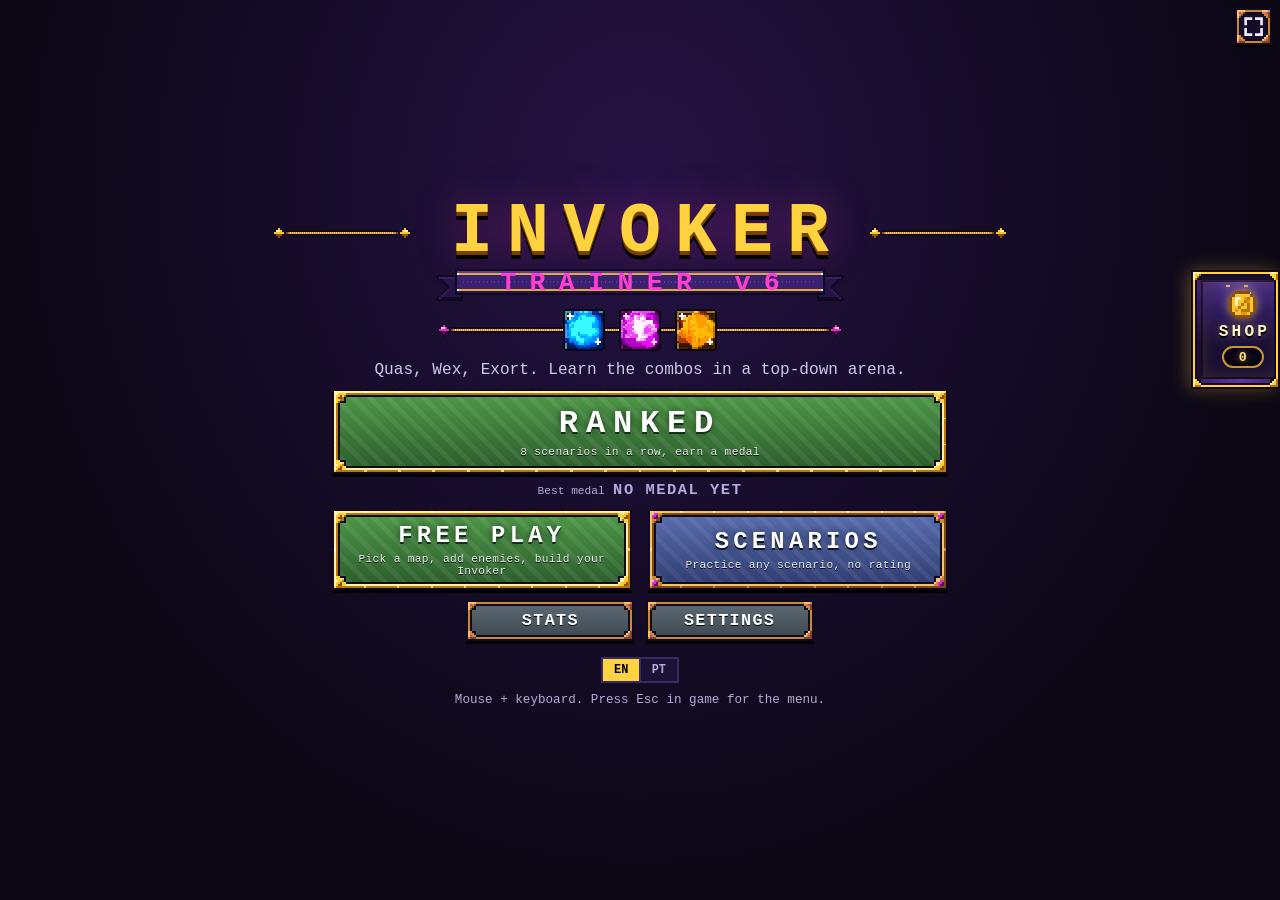
==== index.html @ 11289456 "Finish v6 queue: bkb_bait_duo clearable at common, pit_in_out hard cap recorded, lighting perf numbe" ====
<!doctype html>
<html lang="en">
<head>
<meta charset="utf-8">
<meta name="viewport" content="width=device-width,initial-scale=1">
<title>Invoker Trainer</title>
<link rel="stylesheet" href="css/v2.css?v=cef09bc6">
<link rel="stylesheet" href="css/settings.css?v=7456c0e3">
<link rel="stylesheet" href="css/loadout.css?v=9b05de3d">
<link rel="stylesheet" href="css/hud.css?v=a3aaafb7">
<link rel="stylesheet" href="css/sandbox.css?v=6936d3b3">
<link rel="stylesheet" href="css/menus.css?v=dc09b97b">
<link rel="stylesheet" href="css/splash.css?v=658a85c1">
<link rel="stylesheet" href="css/relics.css?v=49e3c29f">
<link rel="stylesheet" href="css/shop.css?v=9515d57f">
<link rel="stylesheet" href="css/panels.css?v=17ba0ed2">
<link rel="stylesheet" href="css/briefing.css?v=06787cf5">
<link rel="stylesheet" href="css/diffbar.css?v=375d8b75">
<link rel="stylesheet" href="css/anim.css?v=f7f29d74">
</head>
<body>
<div id="stage"><canvas id="lit" width="960" height="540"></canvas><canvas id="game" width="480" height="270"></canvas><canvas id="glow" width="480" height="270"></canvas><canvas id="aim" width="480" height="270"></canvas><div id="hud"></div><div id="toasts"></div></div>
<div id="screens"></div>
<div id="dbg"></div>
<script src="js/data/dota.js?v=f7b666a3"></script>
<script src="js/data/rules.js?v=c469387e"></script>
<script src="js/data/game.js?v=a9fe3c64"></script>
<script src="js/data/daynight.js?v=0b2de4b8"></script>
<script src="js/data/map.js?v=b2c1c5ca"></script>
<script src="js/data/dotaworld.js?v=1ca2556b"></script>
<script src="js/data/maps.js?v=56133d21"></script>
<script src="js/data/i18n.js?v=15c093c6"></script>
<script src="js/data/i18n/s1.js?v=817a7962"></script>
<script src="js/data/i18n/s2.js?v=cdd08884"></script>
<script src="js/data/i18n/s3.js?v=5ea6ddfb"></script>
<script src="js/data/i18n/s4.js?v=d5a7080a"></script>
<script src="js/data/i18n/s5.js?v=c6ad34ab"></script>
<script src="js/data/i18n/s6.js?v=d5b14e21"></script>
<script src="js/data/i18n/h1.js?v=829bef1c"></script>
<script src="js/data/i18n/h2.js?v=4d147d72"></script>
<script src="js/data/i18n/h3.js?v=a2a85d7b"></script>
<script src="js/data/i18n/h4.js?v=7db8c745"></script>
<script src="js/data/i18n/s7.js?v=b62890f7"></script>
<script src="js/data/i18n/m1.js?v=16fb8b7f"></script>
<script src="js/data/i18n/m2.js?v=dd9b6ceb"></script>
<script src="js/data/i18n/m3.js?v=1a312bbf"></script>
<script src="js/data/i18n/n1.js?v=ebc6c090"></script>
<script src="js/data/i18n/n2.js?v=3a453f21"></script>
<script src="js/data/i18n/n3.js?v=8e02680d"></script>
<script src="js/data/i18n/n4.js?v=67765f63"></script>
<script src="js/data/i18n/n5.js?v=cdb0c219"></script>
<script src="js/data/i18n/n6.js?v=1d4e7456"></script>
<script src="js/data/i18n/n7.js?v=8aa01cd7"></script>
<script src="js/data/i18n/f1.js?v=5bfbbd60"></script>
<script src="js/data/i18n/scn.js?v=a9e9f5c8"></script>
<script src="js/data/i18n/maps.js?v=6e5098e3"></script>
<script src="js/data/i18n/end.js?v=87b1c53a"></script>
<script src="js/data/i18n/shop.js?v=2b527b1c"></script>
<script src="js/data/i18n/e1.js?v=ac725eb7"></script>
<script src="js/data/i18n/v6.js?v=bc8c06f5"></script>
<script src="js/data/i18n/fp.js?v=7038eac9"></script>
<script src="js/data/i18n/relics.js?v=75f60389"></script>
<script src="js/data/i18n/agh.js?v=0033da81"></script>
<script src="js/data/combos.js?v=c65bbe17"></script>
<script src="js/data/scenarios.js?v=84327043"></script>
<script src="js/data/difficulty.js?v=7269d874"></script>
<script src="js/data/ranks.js?v=fc872163"></script>
<script src="js/data/relics.js?v=0863295e"></script>
<script src="js/data/shop.js?v=ef3e51bf"></script>
<script src="js/sim/util.js?v=27752373"></script>
<script src="js/sim/values.js?v=2dcc32b2"></script>
<script src="js/sim/world.js?v=adb75ae2"></script>
<script src="js/sim/status.js?v=9ae74489"></script>
<script src="js/sim/abilities.js?v=4803532e"></script>
<script src="js/sim/combat.js?v=31137aeb"></script>
<script src="js/sim/nav.js?v=67afd886"></script>
<script src="js/sim/vision.js?v=d725c73d"></script>
<script src="js/sim/loadout.js?v=ad84e2f7"></script>
<script src="js/sim/hero.js?v=109ba29b"></script>
<script src="js/sim/invoke.js?v=ac48913e"></script>
<script src="js/sim/orders.js?v=16c3375c"></script>
<script src="js/sim/units.js?v=c5c8df80"></script>
<script src="js/sim/belief.js?v=d6ff8764"></script>
<script src="js/sim/towers.js?v=5e8f3e63"></script>
<script src="js/sim/spells.js?v=06a3e712"></script>
<script src="js/sim/items.js?v=05f210ff"></script>
<script src="js/sim/combo.js?v=facaab87"></script>
<script src="js/sim/ranked.js?v=3247b87d"></script>
<script src="js/sim/agh.js?v=323c68ea"></script>
<script src="js/sim/enemycard.js?v=79ec590f"></script>
<script src="js/sim/stats.js?v=4bd63b90"></script>
<script src="js/art/art.js?v=f6b8b8ab"></script>
<script src="js/art/icons.js?v=3e7858be"></script>
<script src="js/art/invoker.js?v=5742ba82"></script>
<script src="js/art/invoker_skins.js?v=158d1da8"></script>
<script src="js/art/dummies.js?v=75bde249"></script>
<script src="js/art/skins_v6.js?v=addc4d84"></script>
<script src="js/art/ianzinho.js?v=72ff2055"></script>
<script src="js/art/vitinian.js?v=3a53d2b6"></script>
<script src="js/art/medals.js?v=6ed0b173"></script>
<script src="js/art/hood.js?v=6e660ebc"></script>
<script src="js/render/pixel.js?v=693a016d"></script>
<script src="js/render/camera.js?v=11e1976c"></script>
<script src="js/render/terrain.js?v=27f43b5c"></script>
<script src="js/render/normals.js?v=66fd36e6"></script>
<script src="js/render/fog.js?v=3319fe8b"></script>
<script src="js/render/light.js?v=362bab4c"></script>
<script src="js/render/particles.js?v=051d789b"></script>
<script src="js/render/sand.js?v=8009fc2a"></script>
<script src="js/render/shadows.js?v=ef53a90a"></script>
<script src="js/render/units.js?v=2dc8f4d0"></script>
<script src="js/render/towers.js?v=97bb5563"></script>
<script src="js/render/lights.js?v=2bd450e4"></script>
<script src="js/render/fx.js?v=a980cb71"></script>
<script src="js/render/belief.js?v=a93557b7"></script>
<script src="js/render/gl.js?v=5ec3b5d3"></script>
<script src="js/render/render.js?v=6742148b"></script>
<script src="js/audio.js?v=5dad4956"></script>
<script src="js/sfxvoices.js?v=88fc83a5"></script>
<script src="js/sfx.js?v=87018e18"></script>
<script src="js/music.js?v=c60352ef"></script>
<script src="js/art/ornaments.js?v=f84ea200"></script>
<script src="js/ui/menus.js?v=ea8660d6"></script>
<script src="js/ui/uisound.js?v=9e1faca7"></script>
<script src="js/ui/itemdrag.js?v=dedd9af9"></script>
<script src="js/ui/orbpips.js?v=9da73954"></script>
<script src="js/ui/settings.js?v=d4feb6ca"></script>
<script src="js/ui/loadout.js?v=a71619eb"></script>
<script src="js/ui/hudsteps.js?v=aa7fa088"></script>
<script src="js/ui/panels.js?v=8ce57ac8"></script>
<script src="js/ui/diffbar.js?v=4b540db0"></script>
<script src="js/ui/roster.js?v=29d08efc"></script>
<script src="js/ui/hud.js?v=128be3c4"></script>
<script src="js/ui/briefing.js?v=80ebc110"></script>
<script src="js/ui/combobar.js?v=eb900435"></script>
<script src="js/data/flair.js?v=f4999ba6"></script>
<script src="js/ui/dummychat.js?v=9f72e553"></script>
<script src="js/ui/endsplash.js?v=e0399383"></script>
<script src="js/ui/share.js?v=65a31fd3"></script>
<script src="js/ui/endscreen.js?v=c4c1c7d3"></script>
<script src="js/ui/statsscreen.js?v=72a847a3"></script>
<script src="js/ui/relics.js?v=00d51c92"></script>
<script src="js/ui/shop.js?v=32ddff72"></script>
<script src="js/ui/modes.js?v=016e1d7d"></script>
<script src="js/ui/anim.js?v=27479d60"></script>
<script src="js/sim/pick.js?v=3d4a1103"></script>
<script src="js/ui/cursor.js?v=93cbd679"></script>
<script src="js/input.js?v=0b72ac7d"></script>
<script src="js/pacer.js?v=aa98ccbe"></script>
<script src="js/main.js?v=557c0317"></script>
</body>
</html>
---- css/v2.css ----
:root{
  --bg:#0b0714;--ink:#efe9ff;--dim:#b4aadb;--q:#3ae0ff;--w:#c46bff;--e:#ff8a2a;--gold:#ffd23f;--mag:#ff3fd0;
  --panel:#150d27;--panel2:#1d1236;--line:#3a2a63;--good:#4ade80;--bad:#ff5a6a;--g:14px;
}
html,body{margin:0;height:100%;background:#07070c;overflow:hidden;color:var(--ink);font-family:"Courier New",Consolas,monospace;font-weight:bold}
*{box-sizing:border-box}
button{font:inherit;color:inherit;cursor:pointer}
canvas{image-rendering:pixelated}

/* ---------------- stage (game canvas + HUD) ---------------- */
#stage{position:absolute;left:50%;top:50%;transform:translate(-50%,-50%);--u:4px;display:none}
#stage.on{display:block}
#stage>canvas{position:absolute;left:0;top:0;width:100%;height:100%;image-rendering:pixelated}
#game{cursor:crosshair}
#glow{pointer-events:none;mix-blend-mode:screen;filter:blur(calc(var(--u)*1.2)) brightness(1.8) saturate(1.2);opacity:.85}
body.nobloom #glow{display:none}
/* WebGL compositor active: #lit shows the lit scene + bloom, #game is a transparent unlit-HUD overlay, CSS bloom off */
#lit{display:none;pointer-events:none}
body.gl #lit{display:block}
body.gl #glow{display:none}
#aim{pointer-events:none}
#stage>#mm{left:calc(var(--u)*2);top:calc(var(--u)*191);width:calc(var(--u)*137);height:calc(var(--u)*77);pointer-events:none}
#dbg{position:absolute;left:6px;top:6px;color:#9fe;font:11px monospace;white-space:pre;pointer-events:none;text-shadow:0 1px #000;z-index:5}

#hud{position:absolute;inset:0;pointer-events:none;font-size:calc(var(--u)*3.3333);line-height:1.15;user-select:none;-webkit-font-smoothing:none}
.hudp{pointer-events:auto}
.hbar{position:absolute;left:17.5%;bottom:.8em;display:flex;gap:.9em;padding:.8em;background:linear-gradient(#1d1236,#120a24);border:.3em solid var(--line);box-shadow:0 0 0 .15em #000,0 .4em 0 .15em #000;}
.hpor{position:relative;width:12.4em;height:12.4em;border:.3em solid var(--gold);background:#000;flex:none}
.hpor canvas{width:100%;height:100%;display:block}
.plv{position:absolute;left:-.2em;bottom:-.2em;background:#000;border:.2em solid var(--gold);color:var(--gold);padding:0 .5em;font-size:max(.9em,11px)}
.hmid{display:flex;flex-direction:column;justify-content:space-between;width:54em}
.bars{display:flex;flex-direction:column;gap:.5em}
.bar{position:relative;height:3.4em;background:#000;border:.2em solid #000;outline:.15em solid var(--line)}
.bar i{position:absolute;left:0;top:0;bottom:0;display:block;width:100%}
.bar.hp i{background:linear-gradient(#4ade80,#1c8c4a)}
.bar.mp i{background:linear-gradient(#4a8cff,#1c3bb5)}
.bar span{position:absolute;inset:0;display:flex;align-items:center;justify-content:center;font-size:max(1em,11px);text-shadow:0 .1em 0 #000,.1em 0 #000,-.1em 0 #000}
.abrow{display:flex;align-items:center;gap:.6em;margin-top:.7em}
.horbs{display:flex;gap:.3em;margin-right:.4em}
.os{width:3.6em;height:3.6em;border:.15em solid #000;outline:.12em solid var(--line);background:#0a0616;display:flex;align-items:center;justify-content:center}
.os canvas{width:100%;height:100%}
.os.quas{outline-color:var(--q)}.os.wex{outline-color:var(--w)}.os.exort{outline-color:var(--e)}
.sep{width:.3em;height:5em;background:var(--line);margin:0 .3em}
.hbtn{position:relative;width:6.4em;height:6.4em;flex:none;background:#0b0618;border:.25em solid var(--line);cursor:pointer;overflow:hidden}
.hbtn.q{border-color:var(--q)}.hbtn.w{border-color:var(--w)}.hbtn.e{border-color:var(--e)}.hbtn.r{border-color:var(--gold)}
.hbtn.slot{border-color:var(--mag)}
.hbtn .ic,.hbtn .ic canvas{position:absolute;inset:0;width:100%;height:100%;display:block}
.hbtn.dim .ic{opacity:.35}
.hbtn.empty{opacity:.55}
.hbtn .cd{position:absolute;inset:0;background:conic-gradient(rgba(0,0,0,.72) var(--p,0deg),transparent 0)}
.hbtn .cdn{position:absolute;inset:0;display:flex;align-items:center;justify-content:center;font-size:max(1.5em,12px);color:#fff;text-shadow:0 .1em 0 #000,.1em 0 #000,-.1em 0 #000}
.hbtn .mn{position:absolute;inset:0;pointer-events:none}
.hbtn.lowmana .mn{background:rgba(40,70,220,.55)}
.hbtn .hk{position:absolute;left:0;top:0;background:#000c;color:var(--gold);padding:0 .3em;font-size:max(.85em,11px);line-height:1.2;z-index:2}
.hbtn .lv{position:absolute;right:0;bottom:0;background:#000c;color:var(--gold);padding:0 .3em;font-size:max(.85em,11px);z-index:2}
.hbtn .ch{position:absolute;right:0;top:0;background:var(--gold);color:#000;padding:0 .3em;font-size:max(.8em,11px);z-index:2}
.hbtn.armed{border-color:#fff;box-shadow:0 0 0 .2em var(--gold),0 0 1.2em var(--gold)}
.hbtn:hover{filter:brightness(1.25)}
.hitems{display:grid;grid-template-columns:repeat(3,6.4em);grid-auto-rows:6.4em;gap:.5em;align-content:center}
.hbuffs{position:absolute;left:17.5%;bottom:17.5em;display:flex;gap:.5em;pointer-events:none}
.buff{position:relative;width:4.6em;height:4.6em;border:.2em solid var(--good);background:#0b0618;pointer-events:auto}
.buff.bad{border-color:var(--bad)}
.buff canvas{width:100%;height:100%;display:block}
.buff .ab{position:absolute;inset:0;display:flex;align-items:center;justify-content:center;font-size:max(.9em,11px)}
.buff .bt{position:absolute;right:0;bottom:0;background:#000c;padding:0 .2em;font-size:max(.8em,11px)}
.aimhint{position:absolute;left:17.5%;bottom:22em;width:62%;text-align:center;color:var(--gold);font-size:max(1em,11px);text-shadow:0 .1em 0 #000;display:none;pointer-events:none}

/* toasts */
#toasts{position:absolute;left:17.5%;width:62%;bottom:25em;display:flex;flex-direction:column;align-items:center;gap:.5em;pointer-events:none;font-size:calc(var(--u)*3.3333)}
.toast{padding:.4em 1.4em;background:#150d27ee;border:.2em solid var(--line);color:var(--ink);font-size:max(1.25em,11px);text-shadow:0 .1em 0 #000;animation:tin .12s ease-out}
.toast.bad{border-color:var(--bad);color:#ffb0b8}.toast.good{border-color:var(--gold);color:var(--gold)}.toast.warn{border-color:var(--e);color:#ffd0a0}
.toast.out{opacity:0;transition:opacity .4s}
@keyframes tin{from{transform:translateY(.6em);opacity:0}}

/* combo bar */
.combobar{position:absolute;left:17.5%;top:.8em;width:62%;display:flex;justify-content:space-between;gap:1em;padding:.7em 1em;background:#150d27e6;border:.25em solid var(--line);box-shadow:0 0 0 .15em #000}
.combobar.done{border-color:var(--good)}.combobar.failed{border-color:var(--bad)}
.combobar .cl{display:flex;flex-wrap:wrap;align-items:center;gap:.6em 1em;min-width:0}
.cname{color:var(--gold);font-size:max(1.35em,12px)}
.ctr{color:var(--mag);font-size:max(.95em,11px);text-transform:uppercase}
.cretry{color:var(--dim);font-size:max(.9em,11px)}
.csteps{display:flex;flex-wrap:wrap;gap:.5em;flex-basis:100%}
.cstep{display:flex;align-items:center;gap:.5em;padding:.2em .7em .2em .3em;background:#0b0618;border:.2em solid var(--line);font-size:max(.95em,11px);color:var(--dim)}
.cstep canvas{width:3em;height:3em}
.cstep .ab{display:inline-block;width:3em;text-align:center;font-size:.8em}
.cstep.now{border-color:var(--gold);color:var(--ink);box-shadow:0 0 .8em #ffd23f66}
.cstep.done{border-color:var(--good);color:var(--good)}
.cstep.fail{border-color:var(--bad);color:var(--bad)}
.cstep .rec{color:var(--mag)}
.cstep .vis{font-style:normal;padding:0 .4em;font-size:.8em;background:#000}
.cstep .vis.hidden{color:#9cf}.cstep .vis.visible{color:#fc9}
.ctip{flex-basis:100%;color:var(--dim);font-size:max(.95em,11px);font-weight:normal}
.cempty{color:var(--dim);font-size:max(1em,11px)}
.combobar .cr{display:flex;flex-direction:column;align-items:flex-end;gap:.2em;flex:none;font-size:max(1em,11px)}
.combobar .cr .sc{color:var(--gold);font-size:1.6em}
.scr1{display:flex;gap:.6em;align-items:baseline;color:var(--dim)}
.stk{color:var(--mag)}
.tm{font-size:1.5em}


.chead{display:flex;justify-content:space-between;gap:2em;margin-bottom:.8em;color:var(--gold);font-size:max(1.1em,11px)}
.chead span{color:var(--dim);font-size:.8em}
.crow{display:flex;align-items:center;gap:.8em;padding:.3em 0;font-size:max(1em,11px)}
.crow canvas{width:3.4em;height:3.4em}
.cor{display:flex;gap:.2em;width:11em}
.cn{flex:1}.ck{color:var(--mag)}
.lrow{display:flex;justify-content:space-between;gap:1em;font-size:max(1em,11px);padding:.15em 0}
.lrow.sp{justify-content:flex-start}.lrow.sp b{margin-left:auto}
.lrow canvas{width:2.6em;height:2.6em}
.lrow b{color:var(--gold)}

/* ---------------- DOM screens ---------------- */
#screens{position:fixed;inset:0;z-index:20;pointer-events:none;font-size:var(--g)}
#screens.on{pointer-events:auto}
.screen{position:absolute;inset:0;display:flex;align-items:flex-start;justify-content:center;overflow:auto;padding:2em 1.5em;background:radial-gradient(ellipse at 50% 20%,#241344 0%,#0b0714 70%)}
.screen.overlay{background:rgba(5,3,12,.8);align-items:center}
.screen.overlay.endscr,.screen.overlay.settings{align-items:flex-start}
.scr{width:100%}
.tip{position:fixed;z-index:50;display:none;pointer-events:none;max-width:24em;white-space:pre-line;padding:.4em .8em;background:#000;border:2px solid var(--gold);color:var(--ink);font-size:var(--g);font-weight:normal}
.btn{padding:.55em 1.2em;background:var(--panel2);border:2px solid var(--line);box-shadow:0 3px 0 #000;color:var(--ink);font-size:1em;text-transform:uppercase}
.btn:hover{border-color:var(--mag);color:#fff}
.btn:active{transform:translateY(2px);box-shadow:0 1px 0 #000}
.btn.gold{border-color:var(--gold);color:var(--gold);background:#2a1c10}
.btn.gold:hover{background:#3a2810;color:#fff}
.btn.dim{color:var(--dim)}
.btn.big{font-size:1.4em;padding:.6em 2em}
.btn.sm{padding:.3em .8em;font-size:.85em}
.btn.dis,.btn:disabled{opacity:.4;cursor:not-allowed}
.btn.danger{border-color:var(--bad);color:var(--bad)}
.panel{background:var(--panel);border:3px solid var(--line);box-shadow:0 0 0 2px #000,0 8px 0 #000a;padding:1.2em 1.6em;margin:0 auto;max-width:34em}
.panel.wide{max-width:70em}
.panel.narrow{max-width:22em}
.ph{margin:0 0 .8em;color:var(--gold);font-size:1.5em;letter-spacing:.1em}
h3{margin:0 0 .5em;color:var(--mag);font-size:.9em;text-transform:uppercase;letter-spacing:.1em}
.fine{color:var(--dim);font-size:.85em;font-weight:normal;margin:.4em 0}
.fine.ok,.ok{color:var(--good)}.warn,.fine.warn{color:var(--e)}
.msg{min-height:1.3em;margin:.6em 0;color:var(--dim)}.msg.err{color:var(--bad)}
.row{display:flex;align-items:center;gap:.6em;margin:.5em 0}.row.wrap{flex-wrap:wrap}.row.end{justify-content:flex-end;margin-top:1em}
.lbl{color:var(--dim);font-size:.85em}
.seg{display:inline-flex;border:2px solid var(--line)}
.seg-b{padding:.35em .9em;background:var(--panel2);border:0;border-right:2px solid var(--line);color:var(--dim);font-size:.85em}
.seg-b:last-child{border-right:0}
.seg-b.on{background:var(--gold);color:#000}
.seg-b:hover:not(.on){color:#fff}
.tog{display:flex;align-items:center;gap:.6em;margin:.35em 0;cursor:pointer;font-size:.9em}
.tog input{position:absolute;opacity:0;pointer-events:none}
.tog .box{width:1.1em;height:1.1em;border:2px solid var(--line);background:#0b0618;flex:none}
.tog input:checked+.box{background:var(--gold);border-color:var(--gold);box-shadow:inset 0 0 0 2px #0b0618}
.tog input:focus-visible+.box{outline:2px solid var(--mag)}
.ico{width:1.6em;height:1.6em;image-rendering:pixelated;vertical-align:middle}
.ico.mini{width:1.3em;height:1.3em}
.por{width:3em;height:3em;image-rendering:pixelated;display:block}
.chip{display:inline-block;padding:.15em .6em;border:2px solid var(--line);margin-right:.4em;font-size:.8em;color:var(--dim)}
.chip.gold{border-color:var(--gold);color:var(--gold)}.chip.ok{border-color:var(--good);color:var(--good)}

/* title */
.title{display:flex;flex-direction:column;align-items:center;justify-content:center;gap:1.2em;min-height:100%;text-align:center}
.screen:has(.title){align-items:center}
.logo-a{font-size:5em;letter-spacing:.2em;color:var(--gold);text-shadow:0 .06em 0 #7a3f00,0 .12em 0 #000,0 0 .6em #ff3fd066;padding-left:.2em}
.logo-b{font-size:1.5em;letter-spacing:.5em;color:var(--mag);margin-top:-.2em}
.orbs-deco{display:flex;gap:1em}.orbs-deco .ico{width:3em;height:3em}
.tag{color:var(--dim);font-weight:normal}
.menu{display:flex;flex-direction:column;gap:.7em;min-width:15em}
.foot{color:var(--dim);font-size:.8em;font-weight:normal}
.lang-row{margin-top:.4em}

/* loadout */
.lo-head{display:flex;justify-content:space-between;align-items:center;max-width:84em;margin:0 auto 1em}
.lo-head h1{margin:0 .6em 0 0;font-size:1.8em;color:var(--gold);letter-spacing:.15em}
.lo-grid{display:grid;grid-template-columns:repeat(3,minmax(0,1fr));gap:1em;max-width:84em;margin:0 auto}
.col{display:flex;flex-direction:column;gap:1em;min-width:0}
.sec{background:var(--panel);border:3px solid var(--line);box-shadow:0 0 0 2px #000;padding:.9em 1.1em}
.lvl{display:flex;align-items:center;gap:.8em}.lv{color:var(--dim)}.big{font-size:1.8em;color:var(--gold);min-width:1.5em}
.slider{flex:1;accent-color:var(--gold);height:1.2em;cursor:pointer}
.pts{margin-top:.6em}
.orbrow{display:flex;align-items:center;gap:.5em;margin:.45em 0}
.orbrow .on{width:3.8em}.orbrow.quas .on{color:var(--q)}.orbrow.wex .on{color:var(--w)}.orbrow.exort .on{color:var(--e)}
.ov{width:2.4em;text-align:right;color:var(--gold)}
.pips{display:flex;gap:2px;flex:1;min-width:0}
.pip{flex:1;min-width:0;height:.9em;background:#0b0618;border:2px solid var(--line)}
.pip.lock{opacity:.4}
.pip.quas.on{background:var(--q);border-color:var(--q)}.pip.wex.on{background:var(--w);border-color:var(--w)}.pip.exort.on{background:var(--e);border-color:var(--e)}
.pip.sc{margin-left:.4em;border-color:var(--gold);flex:.8}
.pm{width:1.9em;height:1.9em;background:var(--panel2);border:2px solid var(--line);padding:0;font-size:1em;color:var(--ink)}
.pm:hover:not(:disabled){border-color:var(--gold)}.pm.dis,.pm:disabled{opacity:.35;cursor:not-allowed}
.auto{margin-top:.8em}
.sub{color:var(--dim);font-size:.8em;margin-bottom:.4em}
.tier{display:grid;grid-template-columns:1fr 2.2em 1fr;gap:.4em;align-items:stretch;margin:.35em 0}
.tlv{display:flex;align-items:center;justify-content:center;color:var(--gold);border:2px solid var(--gold);font-size:.85em;background:#000}
.tal{padding:.35em .5em;background:var(--panel2);border:2px solid var(--line);font-size:.75em;font-weight:normal;text-align:left;line-height:1.25}
.tal:hover{border-color:var(--mag)}.tal.on{border-color:var(--gold);background:#3a2810;color:#fff}
.tal.lock{opacity:.4;cursor:not-allowed}
.scorb{align-items:center}
.scorb.need .orbsel{border-color:var(--bad)}
.orbsel{width:2.4em;height:2.4em;padding:0;background:var(--panel2);border:2px solid var(--line)}
.orbsel .ico{width:100%;height:100%}.orbsel.on{border-color:var(--gold);background:#3a2810}
.islots{display:grid;grid-template-columns:repeat(6,1fr);gap:.4em;margin-bottom:.8em}
.islot{aspect-ratio:1;padding:0;background:#0b0618;border:2px solid var(--line)}
.islot.full{border-color:var(--gold)}.islot .ico{width:100%;height:100%}
.ipool{display:grid;grid-template-columns:repeat(2,1fr);gap:.4em}
.iopt{display:flex;align-items:center;gap:.5em;padding:.3em .5em;background:var(--panel2);border:2px solid var(--line);text-align:left;font-size:.8em}
.iopt:hover{border-color:var(--mag)}.iopt.on{border-color:var(--gold);background:#3a2810}.iopt.dis{opacity:.4;cursor:not-allowed}
.chipb{padding:.35em .9em;background:var(--panel2);border:2px solid var(--line);font-size:.85em}
.chipb.on{border-color:var(--gold);background:#3a2810;color:var(--gold)}
.chipb .lvb{display:inline-block;min-width:1.5em;margin-right:.45em;padding:0 .3em;border:1px solid var(--line);color:var(--gold);font-size:.85em;text-align:center}
.skins{gap:.6em}
.skin{display:flex;flex-direction:column;align-items:center;gap:.3em;padding:.4em;background:var(--panel2);border:2px solid var(--line);font-size:.8em}
.skin .por{width:4.2em;height:4.2em}.skin.on{border-color:var(--gold);color:var(--gold)}
.num{width:2em;height:2em;background:var(--panel2);border:2px solid var(--line);padding:0}.num.on{background:var(--gold);color:#000;border-color:var(--gold)}
.num:disabled{opacity:.35;cursor:not-allowed}.cnt.off{opacity:.6}
.stats{display:grid;grid-template-columns:1fr 1fr;gap:.2em 1.4em;margin-bottom:.8em}
.srow{display:flex;justify-content:space-between;gap:.5em;font-size:.82em;border-bottom:1px dotted var(--line);padding:.1em 0}.srow b{color:var(--gold)}
.sprow{display:flex;align-items:center;gap:.5em;padding:.2em 0;font-size:.78em;border-top:1px dotted var(--line)}
.sprow.off{opacity:.5}.sprow .sn{width:8em;flex:none}.sprow .sv{flex:1;font-weight:normal;color:var(--dim)}.sprow .sv em{font-style:normal;color:var(--ink);display:block}
.gobox .go{flex:1}.gobox{margin-top:.2em}
.note{min-height:1.4em;color:var(--e);font-size:.85em}

/* end / stats */
.kcards{display:flex;flex-wrap:wrap;gap:.6em;margin-bottom:1em}
.kcard{display:flex;flex-direction:column;min-width:7em;padding:.5em .9em;background:#0b0618;border:2px solid var(--line)}
.kcard span{color:var(--dim);font-size:.75em}.kcard b{color:var(--gold);font-size:1.3em}
.kcard.big{border-color:var(--gold)}.kcard.big b{font-size:2em}
.blk{margin-bottom:1.2em}
.tbl{width:100%;border-collapse:collapse;font-size:.85em}
.tbl th{text-align:right;color:var(--dim);font-weight:normal;padding:.25em .6em;border-bottom:2px solid var(--line)}
.tbl td{text-align:right;padding:.25em .6em;border-bottom:1px dotted var(--line)}
.tbl td.nm,.tbl th:first-child{text-align:left}.tbl td.acc{color:var(--gold)}
.bestgrid{display:grid;grid-template-columns:repeat(2,1fr);gap:.2em 2em}
@media (max-width:1000px){.lo-grid{grid-template-columns:1fr}}
.cfb{flex-basis:100%;min-height:0;font-size:max(.9em,11px);padding:0}
.cfb:empty{display:none}
.cfb.bad{color:var(--bad)}
.cfb.warn{color:var(--gold)}

/* ================= v6 WP9 ornaments =================
   Pixel-art frames / ribbons / gem caps come from js/art/ornaments.js as data URLs in --orn-*; every rule degrades to the plain border when they are missing.
   --fs = one art pixel in CSS px (integer: 2 at 1280 wide, 3 at 1920); #hud overrides it from the stage scale. Frames sit on the existing border box, so layout does not change. */
:root{--fs:2px;--orn-tex:linear-gradient(#0000,#0000)}
@supports (width:round(down,5px,1px)){:root{--fs:round(down,calc(var(--g)/7),1px)}}
/* big riveted bronze frame: corner gems, studs, violet hairline */
.panel{border-image:var(--orn-frame) 12/calc(12*var(--fs)) round;image-rendering:pixelated;background-image:var(--orn-tex);background-size:calc(4*var(--fs)) calc(4*var(--fs))}
/* nested boxes: thinner bracket frame */
.sec,.combobar{border-image:var(--orn-thin) 8/calc(8*var(--fs)) round;image-rendering:pixelated;background-image:var(--orn-tex);background-size:calc(4*var(--fs)) calc(4*var(--fs))}
/* buttons: small bronze bracket; hover turns it gold */
.btn{border-image:var(--orn-mini) 5/calc(5*var(--fs)) round;image-rendering:pixelated}
.btn.gold,.btn:hover{border-image-source:var(--orn-mini-gold)}
.btn.danger{border-image-source:var(--orn-mini-red)}
.btn.dis,.btn:disabled{border-image-source:var(--orn-mini)}
/* ribbon behind titles: the title keeps its box (plus side padding); the swallow-tailed banner is drawn behind and outside it at an exact 16-row height */
.ph,.logo-b,.lo-head h1,.sp-head,.set-title{position:relative;isolation:isolate;padding-left:1.4em;padding-right:1.4em;text-align:center}
.ph{width:fit-content;max-width:100%;margin-left:auto;margin-right:auto}
.ph::before,.logo-b::before,.lo-head h1::before,.sp-head::before,.set-title::before{content:"";position:absolute;z-index:-1;pointer-events:none;left:calc(-14*var(--fs));right:calc(-14*var(--fs));top:50%;height:calc(16*var(--fs));margin-top:calc(-7*var(--fs));
  border:0 solid transparent;border-width:0 calc(14*var(--fs));border-image:var(--orn-rib-plum) 0 14 0 14 fill/0 calc(14*var(--fs)) round stretch;image-rendering:pixelated}
/* main menu: gem rail behind the orb icons, diamond rules either side of the logo */
.orbs-deco{position:relative;isolation:isolate}
.orbs-deco::before,.logo-a::before,.logo-a::after{content:"";position:absolute;z-index:-1;pointer-events:none;height:calc(7*var(--fs));margin-top:calc(-3.5*var(--fs));top:50%;
  border:0 solid transparent;border-width:0 calc(9*var(--fs));border-image:var(--orn-rule) 0 9 0 9 fill/0 calc(9*var(--fs)) round stretch;image-rendering:pixelated}
.orbs-deco::before{left:-9em;right:-9em}
.logo-a{position:relative;isolation:isolate}
.logo-a::before,.logo-a::after{width:calc(52*var(--fs));border-image-source:var(--orn-rule-gold)}
.logo-a::before{right:100%;margin-right:.35em}.logo-a::after{left:100%;margin-left:.35em}
---- css/settings.css ----
/* settings styles (Dota-style). Owner: H1. Loaded after v2.css; everything scoped under .settings. */
.settings{--s-bg:#1b2026;--s-side:#13181d;--s-top:#12161b;--s-row:#2b333b;--s-line:#3b4650;--s-head:#8fc8ff;--s-txt:#d9e1e8;--s-dim:#8794a1;--s-acc:#4a9ee6;--s-key:#0d1116;
  color:var(--s-txt);font-weight:normal;text-align:left}
/* v6: one screen, no page scroll. The screen is the viewport; the panel fills it (max 78em) and only the content column scrolls if a section is taller */
.screen.settings{overflow:hidden;padding:.8em 1.2em;align-items:stretch}
.settings .set-panel{display:flex;flex-direction:column;width:100%;max-width:78em;height:100%;min-height:0;margin:0 auto;background:var(--s-bg);border:1px solid #000;box-shadow:0 0 0 2px #05070a,0 12px 32px #000c}
.settings button,.settings input,.settings label{font-weight:inherit}

/* top bar + footer */
.settings .set-top{display:flex;justify-content:space-between;align-items:center;gap:1em;padding:.7em 1em;background:var(--s-top);border-bottom:1px solid #000}
.settings .set-title{margin:0;font-size:1.2em;letter-spacing:.25em;color:#fff;font-weight:bold;text-transform:uppercase}
.settings .set-foot{display:flex;justify-content:flex-end;align-items:center;gap:.6em;padding:.7em 1em;background:var(--s-top);border-top:1px solid #000}
.settings .set-foot .msg{flex:1;margin:0;font-size:.85em}

/* buttons */
.settings .btn{min-width:8em;padding:.5em 1.1em;background:linear-gradient(#3d4853,#2a323b);border:1px solid #000;box-shadow:inset 0 1px 0 #5a6772;color:#e6edf3;letter-spacing:.06em;font-weight:bold}
.settings .btn:hover{border-color:var(--s-acc);color:#fff}
.settings .btn.gold{background:linear-gradient(#4f9be0,#2a6aa8);color:#fff}
.settings .btn.gold:hover{background:linear-gradient(#66acec,#327cbd)}
.settings .btn.sm{min-width:0;padding:.35em .9em;font-size:.8em}
.settings .btn:disabled{opacity:.4;cursor:not-allowed}

/* layout: left nav + content */
.settings .set-wrap{display:grid;grid-template-columns:13em minmax(0,1fr);flex:1;min-height:0}
.settings .set-nav{background:var(--s-side);border-right:1px solid #000;padding:.4em 0;overflow-y:auto}
.settings .set-ni{display:block;width:100%;padding:.55em 1.1em;background:none;border:0;border-left:3px solid transparent;color:var(--s-txt);text-align:left;text-transform:uppercase;letter-spacing:.08em;font-size:.85em;font-weight:bold}
.settings .set-ni:hover{background:#1c232a;color:#fff}
.settings .set-ni.sub{padding-left:2.1em;font-size:.8em;font-weight:normal;color:var(--s-dim)}
.settings .set-ni.on{background:#26313b;border-left-color:var(--s-acc);color:#fff}
.settings .set-nh.grp{color:var(--s-head)}
.settings .set-main{padding:.7em 1.1em .9em;min-width:0;min-height:0;overflow-y:auto}
.settings .set-sec{margin:0 0 .7em;padding-bottom:.4em;border-bottom:1px solid var(--s-line);color:var(--s-head);font-size:1.05em;letter-spacing:.2em;text-transform:uppercase;font-weight:bold}
.settings h3.sh{margin:1.1em 0 .45em;color:var(--s-head);font-size:.78em;letter-spacing:.14em;text-transform:uppercase;font-weight:bold}
.settings .fine{color:var(--s-dim);font-size:.8em;margin:.2em 0 .6em}

/* rows: "label | control" */
.settings .set-list{display:flex;flex-direction:column;gap:3px}
.settings .set-grid2{display:grid;grid-template-columns:1fr 1fr;gap:3px}
.settings .set-r{display:flex;justify-content:space-between;align-items:center;gap:.8em;min-height:2.4em;padding:.3em .7em;background:var(--s-row);font-size:.85em;color:var(--s-txt)}
.settings .set-rn{flex:1;min-width:0}
.settings .set-fk{padding:.2em .6em;background:var(--s-key);border:1px solid #55626e;color:#fff;font-size:.9em;letter-spacing:.05em;text-transform:uppercase}
.settings label.set-r.sc{justify-content:flex-start;cursor:pointer;position:relative}
.settings label.set-r.sc:hover .bx{border-color:var(--s-acc)}
.settings .set-sl{display:grid;grid-template-columns:minmax(9em,1fr) 2fr 4em;align-items:center;gap:.7em;min-height:2.4em;padding:.3em .7em;background:var(--s-row);font-size:.85em}
.settings .set-sl input{width:100%;margin:0;accent-color:var(--s-acc);cursor:pointer}
.settings .set-sl output{text-align:right;color:#fff;font-variant-numeric:tabular-nums}

/* checkboxes and radios: square / round boxes */
.settings .sc input,.settings .rd input{position:absolute;opacity:0;width:1px;height:1px;margin:0;pointer-events:none}
.settings .bx{position:relative;display:inline-block;width:1.15em;height:1.15em;flex:none;border:2px solid #5d6974;background:var(--s-key)}
.settings .rd .bx{border-radius:50%}
.settings .sc input:checked+.bx,.settings .rd input:checked+.bx{background:#2f7fc4;border-color:#8fc8ff}
.settings .sc input:checked+.bx::after{content:"";position:absolute;left:.26em;top:.02em;width:.3em;height:.62em;border:solid #fff;border-width:0 .2em .2em 0;transform:rotate(45deg)}
.settings .rd input:checked+.bx::after{content:"";position:absolute;left:.25em;top:.25em;width:.45em;height:.45em;border-radius:50%;background:#fff}
.settings .sc input:focus-visible+.bx,.settings .rd input:focus-visible+.bx{outline:2px solid #ffd166;outline-offset:1px}
.settings .set-rg{display:flex;gap:.3em;flex-wrap:wrap;justify-content:flex-end}
.settings .rd{display:flex;align-items:center;gap:.45em;padding:.25em .6em;background:var(--s-key);border:1px solid #55626e;cursor:pointer;position:relative;font-size:.9em}
.settings .rd:hover{border-color:var(--s-acc)}
.settings .rd:has(input:checked){border-color:var(--s-acc);color:#fff}

/* key boxes (Units / Camera / Interface rows) */
.settings .kb{min-width:7.5em;padding:.3em .7em;background:var(--s-key);border:1px solid #5b6772;box-shadow:inset 0 -2px 0 #000;color:#fff;text-transform:uppercase;letter-spacing:.06em;font-size:.95em}
.settings .kb:hover{border-color:var(--s-acc)}
.settings .kb.cap,.settings .kc.cap{border-color:#ffd166;color:#ffd166;background:#2e2a14}
.settings .kb.bad,.settings .kc.bad{border-color:#e5484d;color:#ff9a9a;background:#2a1215}

/* Abilities & Items strip */
.settings .set-strip{display:flex;gap:1.2em;align-items:center;flex-wrap:wrap;padding:.9em 1em;margin-bottom:.4em;background:#141a20;border:1px solid #000;box-shadow:inset 0 0 0 1px #242d36}
.settings .set-por{width:7.5em;flex:none;padding:.3em;background:#0c1014;border:1px solid var(--s-line)}
.settings .set-por .por{width:100%;height:auto;aspect-ratio:1/1;display:block}
.settings .set-caps{display:flex;flex-wrap:wrap;gap:.9em 0;align-items:flex-end}
.settings .set-capg{display:flex;flex-direction:column;gap:.3em;padding-right:1em;margin-right:1em;border-right:1px solid var(--s-line)}
.settings .set-capg:last-child{border-right:0;margin-right:0;padding-right:0}
.settings .set-capg>span{font-size:.7em;color:var(--s-dim);text-transform:uppercase;letter-spacing:.12em}
.settings .set-capr{display:flex;gap:.45em}
.settings .kc{position:relative;width:5.2em;height:5.2em;padding:0;display:flex;flex-direction:column;align-items:center;justify-content:center;gap:.2em;background:linear-gradient(#3b4650,#252d35);border:1px solid #0a0d10;border-bottom:4px solid #0a0d10;border-radius:4px;color:var(--s-txt);font-size:.75em}
.settings .kc:hover{border-color:var(--s-acc);color:#fff}
.settings .kc .kk{position:absolute;left:.25em;top:.2em;padding:0 .3em;background:#000a;color:#ffd166;font-size:1.2em;letter-spacing:.04em;text-transform:uppercase;border-radius:2px}
.settings .kc .ki{display:flex;align-items:center;justify-content:center;height:2.8em}
.settings .kc .ki:empty{display:none}
.settings .kc .ki .ico{width:2.6em;height:2.6em;image-rendering:pixelated}
.settings .kc .kn{max-width:100%;padding:0 .3em;text-align:center;line-height:1.1;white-space:nowrap;overflow:hidden;text-overflow:ellipsis;font-size:1.1em}

@media (max-width:820px){
  .settings .set-wrap{grid-template-columns:1fr}
  .settings .set-nav{display:flex;flex-wrap:wrap;border-right:0;border-bottom:1px solid #000}
  .settings .set-ni{width:auto;border-left:0;border-bottom:3px solid transparent}
  .settings .set-ni.on{border-bottom-color:var(--s-acc)}
  .settings .set-grid2{grid-template-columns:1fr}
  .settings .set-capg{border-right:0;margin-right:0;padding-right:0}
}
.settings .skin-pick{display:flex;gap:.8em;flex-wrap:wrap;padding:.4em 0}
.settings .skin-c{display:flex;flex-direction:column;align-items:center;gap:.4em;padding:.5em;background:var(--s-key);border:2px solid #55626e;color:inherit;cursor:pointer}
.settings .skin-c:hover{border-color:var(--s-acc)}
.settings .skin-c.on{border-color:#ffd166;color:#fff;background:#26313b}
.settings .skin-im canvas{width:96px;height:96px;image-rendering:pixelated;display:block}
.settings .skin-n{font-size:.85em}

/* ---- v6 WP9 ornaments */
.settings .set-panel{position:relative}
.settings .set-panel::after{content:"";position:absolute;inset:-1px;z-index:5;pointer-events:none;border:calc(8*var(--fs)) solid transparent;border-image:var(--orn-thin) 8 round;image-rendering:pixelated}
.settings .set-title{margin-left:calc(14*var(--fs))}
.settings .btn{border-image:var(--orn-mini) 5/calc(5*var(--fs)) round;image-rendering:pixelated}
.settings .btn:hover,.settings .btn.gold{border-image-source:var(--orn-mini-gold)}
.settings .set-strip{border-image:var(--orn-thin) 8/calc(8*var(--fs)) round;image-rendering:pixelated}
.settings .set-ni.on{border-left-color:var(--gold,#f2c444)}
---- css/loadout.css ----
/* loadout styles. Owner: H2. Loaded after v2.css. */
/* shard spell picker */
.shsp{align-items:center;margin-top:.5em}
.spsel{width:2.4em;height:2.4em;padding:0;display:flex;align-items:center;justify-content:center;background:var(--panel2);border:2px solid var(--line)}
.spsel .ico{width:1.5em;height:1.5em}
.spsel:hover{border-color:var(--mag)}
.spsel.on{border-color:var(--gold);background:#3a2810}
.shsp.need .spsel{border-color:var(--bad)}
/* free-play map preview (drawn lazily) */
.mapthumb{width:192px;height:108px;margin:.4em 0;background:#0b0618;border:2px solid var(--line)}
.mapthumb canvas{display:block;width:100%;height:100%;image-rendering:pixelated}
/* scenario chips */
.scns{gap:.4em;margin-bottom:.5em}

/* ---- Aghanim's picker: the in-game hood drawn big (js/art/hood.js); the three orbs are the buttons, the gems light in the orb colour, sand pools under it */
.aghs{display:flex;flex-direction:column;align-items:center;gap:.5em}
.hoodrig{--hs:8px;position:relative;flex:none;width:calc(34*var(--hs));height:calc(46*var(--hs))}
.hoodrig .hh{position:absolute;inset:0;width:100%;height:100%;image-rendering:pixelated;pointer-events:none}
.hoodrig .hh.scepter,.hoodrig .hh.shard{filter:drop-shadow(0 0 .35em var(--hc,#fff)) drop-shadow(0 0 .8em var(--hc,#fff))}
.horb,.hgem{position:absolute;padding:0;background:transparent;cursor:pointer}
.horb{border:2px solid transparent;border-radius:50%;transition:box-shadow .15s,border-color .15s}
.horb:hover,.horb:focus-visible{border-color:rgba(255,255,255,.7);box-shadow:0 0 1em rgba(255,255,255,.35)}
.horb:active{transform:scale(.95)}
.horb .mk{position:absolute;bottom:-.55em;width:.75em;height:.75em;border:1px solid #000;transform:rotate(45deg);display:none;pointer-events:none}
.horb.s .mk.s{display:block;left:calc(50% - .95em);background:var(--gold);box-shadow:0 0 .5em var(--gold)}
.horb.h .mk.h{display:block;left:calc(50% + .2em);background:#5ae6ff;box-shadow:0 0 .5em #5ae6ff}
.hgem{border:0;border-radius:40%;opacity:0}
.hgem:hover,.hgem:focus-visible{opacity:1;box-shadow:inset 0 0 0 2px rgba(255,255,255,.5)}
@media (max-height:680px){.hoodrig{--hs:6px}}
.upgs{display:grid;grid-template-columns:1fr 1fr;gap:.5em;width:100%}
.upg{display:flex;align-items:flex-start;gap:.6em;padding:.5em .6em;background:var(--panel2);border:2px solid var(--line);min-width:0}
.upg .ico.huge{flex:none;width:3.2em;height:3.2em;filter:grayscale(.9) brightness(.65);opacity:.7}
.upg.on .ico.huge{filter:none;opacity:1}
.upg.sc.on{border-color:var(--gold);background:#2a1c0a}
.upg.sh.on{border-color:#5ae6ff;background:#0a2230}
.upg .ub{min-width:0}
.upg .ut{display:flex;align-items:baseline;flex-wrap:wrap;gap:.2em .6em;font-size:.82em}
.upg.sc .ut b{color:var(--gold)}.upg.sh .ut b{color:#5ae6ff}
.upg .uo{font-size:.85em;padding:0 .4em;border:1px solid currentColor;text-transform:uppercase;letter-spacing:.05em}
.upg .uo.quas{color:var(--q)}.upg .uo.wex{color:var(--w)}.upg .uo.exort{color:var(--e)}
.upg .ud{margin:.25em 0 0;font-size:.74em;line-height:1.3;color:var(--ink)}
.upg:not(.on) .ud{color:var(--dim)}
.upg .warn{margin:.2em 0 0;font-size:.74em}
.fx-sand{position:fixed;left:0;top:0;width:100vw;height:100vh;pointer-events:none;z-index:60;image-rendering:pixelated}
/* orbs: 7 steps + the Scepter +1 as an extra bead (diamond) */
.bead{flex:none;width:.8em;height:.8em;margin:0 .45em 0 .35em;border:2px dashed var(--line);transform:rotate(45deg)}
.bead.quas{--bc:var(--q)}.bead.wex{--bc:var(--w)}.bead.exort{--bc:var(--e)}
.orbrow .bead.on{width:.8em;border:2px solid var(--gold);background:var(--bc);box-shadow:0 0 .6em var(--bc),0 0 0 1px #000;animation:beadpop .55s ease-out}
@keyframes beadpop{0%{transform:rotate(45deg) scale(2.2);opacity:0}60%{transform:rotate(45deg) scale(.85);opacity:1}100%{transform:rotate(45deg) scale(1)}}

/* tier badges (ian / easy / common / hard / bambam) */
.tb{display:inline-block;flex:none;padding:0 .45em;margin-right:.4em;border:1px solid var(--c,#aaa);color:var(--c,#aaa);font-size:.72em;font-weight:normal;letter-spacing:.05em;line-height:1.55;text-transform:uppercase;white-space:nowrap;vertical-align:middle}
.tb.ian{--c:#5fc766}.tb.easy{--c:#a6d83e}.tb.common{--c:#e8c34a}.tb.hard{--c:#f08a3a}.tb.bambam{--c:#ff4a4a}
.chipb .tb{margin-left:0}
.chipb.tierb{padding:.25em .5em}.chipb.tierb .tb{margin:0}

/* Free Play enemy card: one row per enemy */
.row.tiers{margin-top:.5em}

/* ---- v6 screens: Free Play (match panel + hero tabs) and Scenarios (ranked START + card grid). Everything fits one screen: no page scroll. */
.screen:has(.scr.fp),.screen:has(.scr.sc){overflow:hidden;padding:.8em 1.2em;align-items:stretch}
.scr.fp,.scr.sc{display:flex;flex-direction:column;align-items:stretch;height:100%;max-width:92em;margin:0 auto;min-height:0}
.scr.fp .lo-head,.scr.sc .lo-head{display:grid;grid-template-columns:1fr auto 1fr;align-items:center;max-width:none;width:100%;margin:0 0 .6em}
.scr.fp .lo-head h1,.scr.sc .lo-head h1{margin:0;font-size:1.5em;text-align:center}
.scr.fp .lo-head>:first-child{justify-self:start}.scr.fp .lo-head>:last-child,.scr.sc .lo-head>:last-child{justify-self:end}
.scr.sc .lo-head>:first-child{justify-self:start}
.fp .sec,.sc .sec{padding:.55em .8em}
.fp .sec h3{margin:0 0 .4em}
.fp-body{flex:1;min-height:0;display:grid;grid-template-columns:minmax(24em,28em) minmax(0,1fr);gap:.8em}
.fp-match{display:flex;flex-direction:column;gap:.45em;min-height:0;overflow-y:auto;padding-right:.2em}
.fp-hero{display:flex;flex-direction:column;min-height:0;min-width:0}
.lo-tabs{display:flex;gap:.3em;margin-bottom:-3px;position:relative;z-index:1}
.tabb{padding:.45em 1.2em;background:var(--panel2);border:3px solid var(--line);border-bottom-color:transparent;color:var(--dim);font-size:.9em;text-transform:uppercase;letter-spacing:.08em}
.tabb:hover{color:#fff}.tabb.on{background:var(--panel);border-color:var(--gold);border-bottom-color:var(--panel);color:var(--gold)}
.lo-panes{flex:1;min-height:0;overflow-y:auto;overflow-x:hidden;background:var(--panel);border:3px solid var(--line);padding:.6em}
.pane{display:none}
.fp[data-tab=hero] .pane.hero{display:grid;grid-template-columns:minmax(0,1fr) minmax(0,1fr);gap:.6em;align-items:start}
.fp[data-tab=items] .pane.items,.fp[data-tab=agh] .pane.agh,.fp[data-tab=stats] .pane.stats{display:block}
.pcol{display:flex;flex-direction:column;gap:.6em;min-width:0}
.lo-panes .sec{border-width:2px;box-shadow:none}
.fp .orbrow{margin:.3em 0}.fp .tier{margin:.25em 0}
.fp-foot{display:flex;align-items:center;justify-content:flex-end;gap:1em;margin-top:.6em;min-height:3em}
.fp-foot .note{flex:1;margin:0}
.fp-foot .gobox{margin:0;display:flex;align-items:center;gap:1em}
.fp-foot .gerr{font-size:.8em}
.fp-foot .btn.go{font-size:1.3em;padding:.45em 2.6em}
/* map + enemies */
.fp .mapline{display:flex;gap:.7em;align-items:flex-start}
.fp .mapside{flex:1;min-width:0}
.fp .mapside .mapsel,.fp .opts select{width:100%}
.fp .mapthumb{flex:none;margin:0}
.fp .mapside .fine{margin:.3em 0 0;font-size:.78em}
.fp .enemy .fine{font-size:.72em;line-height:1.3;margin-top:.3em}
.fp .opts .tog{margin:.2em 1em .2em 0}.fp .opts .fine{margin:.2em 0 0}
.mapsel{background:#0b0618;color:var(--ink);border:2px solid var(--line);padding:.25em .4em;font-size:.85em}
/* scenarios */
.sc-prac{display:flex;align-items:baseline;gap:1em}
.sc-prac h3{margin:0 0 .4em}.sc-prac .fine{margin:0 0 .4em}
.sc-grid{flex:1;min-height:0;overflow-y:auto;display:grid;grid-template-columns:repeat(auto-fill,minmax(13em,1fr));grid-auto-rows:min-content;gap:.4em;align-content:start;padding:.1em .2em .4em 0}
.scard{display:flex;align-items:center;gap:.5em;padding:.35em .5em;background:var(--panel2);border:2px solid var(--line);text-align:left;min-width:0}
.scard:hover{border-color:var(--gold);background:#3a2810}
.scard .lvb{flex:none;min-width:1.7em;padding:.1em .2em;border:1px solid var(--gold);color:var(--gold);font-size:.85em;text-align:center}
.scard .sctx{display:flex;flex-direction:column;gap:.15em;min-width:0}
.scard .scn{font-size:.8em;line-height:1.15;color:var(--ink);overflow:hidden;display:-webkit-box;-webkit-line-clamp:2;-webkit-box-orient:vertical}
.scard .sctags{display:flex;flex-wrap:wrap;gap:.25em}
.scard .sctags i{font-style:normal;font-weight:normal;font-size:.62em;padding:0 .4em;border:1px solid var(--line);color:var(--dim);text-transform:uppercase;letter-spacing:.04em;white-space:nowrap}
/* items: slots in 2 rows of 3 (Dota layout) beside a compact catalogue; drag and drop between them */
.sec>.items{display:flex;gap:.8em;align-items:flex-start}
.islotbox{flex:none}
.fp .islots{display:grid;grid-template-columns:repeat(3,4.4em);gap:.4em;margin:0}
.fp .islot{position:relative;display:flex;align-items:center;justify-content:center;aspect-ratio:1;padding:.2em;background:#0b0618;border:2px solid var(--line)}
.fp .islot.full{cursor:grab}.fp .islot.full:active{cursor:grabbing}
.fp .islot:hover{border-color:var(--mag)}.fp .islot.full:hover{border-color:var(--gold)}
.islot .skey{position:absolute;left:2px;top:1px;padding:0 .3em;font-size:.62em;line-height:1.4;color:var(--gold);background:rgba(0,0,0,.65);pointer-events:none}
.fp .islot.over{border-color:#fff;box-shadow:0 0 .8em rgba(255,255,255,.5)}
.dragsrc{opacity:.4}
.icat{flex:1;min-width:0;padding:.2em;border:2px dashed transparent}
.items.dragging .icat{border-color:var(--bad)}
.fp .ipool{grid-template-columns:repeat(auto-fill,minmax(7.4em,1fr));gap:.3em}
.fp .iopt{padding:.2em .35em;gap:.35em;font-size:.7em;line-height:1.1}
.fp .iopt .ico{flex:none;width:1.9em;height:1.9em}
.fp .iopt:not(.on):not(.dis){cursor:grab}

/* ---- v6 WP9 ornaments (borders reset border-image, re-apply) */
.lo-head h1{margin-left:calc(14*var(--fs));margin-right:calc(14*var(--fs))}
.scard,.tabb,.fp-foot .btn.go{image-rendering:pixelated}
.scard{border-image:var(--orn-mini) 5/calc(5*var(--fs)) round}
.scard:hover{border-image-source:var(--orn-mini-gold)}
.fp-foot .btn.go{border-image:var(--orn-thin-gold) 8/calc(8*var(--fs)) round}
.islot,.iopt{image-rendering:pixelated}

/* orb rows: same pip style as the HUD (shared js/ui/orbpips.js); locked = level gate not reached yet */
.orbrow .pips{display:flex;gap:2px;flex:1;min-width:0}
.orbrow .pips .op{flex:1;max-width:none;min-width:0;height:.9em;border-width:2px}
.orbrow .pips .op.lock{opacity:.4}

/* pointer drag ghost for the items tab (follows the mouse; never receives events) */
.idrag{position:fixed;z-index:60;width:3.4em;height:3.4em;margin:-1.7em 0 0 -1.7em;pointer-events:none;background:#0b0618;border:2px solid var(--gold);box-shadow:0 0 .9em var(--gold);image-rendering:pixelated}
.idrag canvas,.idrag .ico{width:100%;height:100%;display:block}
.items.dragging{cursor:grabbing;user-select:none}
.items.rm .icat,.items.rm .islotbox{outline:0}
.items.rm.dragging .icat{border-color:var(--bad);background:rgba(255,90,106,.08)}
.fp .iopt{user-select:none}

/* ---- scenarios: category tabs, tag chips, search/sort bar, level colour ramp (--lv set per card), cleared mark */
.scr.sc .sc-prac{flex:none}
.scr.sc .sc-prac p{margin-bottom:.4em}
.sc-tabs,.sc-bar,.sc-chips{flex:none;display:flex;flex-wrap:wrap;align-items:center;gap:.3em;margin-bottom:.4em}
.sc-tab{display:inline-flex;align-items:baseline;gap:.4em;padding:.25em .6em;background:var(--panel2);border:2px solid var(--line);color:var(--dim);font-size:.72em;letter-spacing:.06em;white-space:nowrap}
.sc-tab small,.sc-chip small{font-size:.8em;opacity:.7;font-weight:normal}
.sc-tab:hover{border-color:var(--mag);color:var(--ink)}
.sc-tab.on{border-color:var(--gold);color:var(--gold);background:#3a2810;box-shadow:0 0 .5em rgba(242,196,68,.25)}
.sc-tab.empty:not(.on){opacity:.45}
.sc-bar{gap:.5em}
.sc-search{flex:1 1 12em;min-width:8em;max-width:22em;background:#0b0618;color:var(--ink);border:2px solid var(--line);padding:.3em .5em;font:inherit;font-size:.8em}
.sc-search:focus{outline:0;border-color:var(--gold)}
.sc-sort{font-size:.8em}
.sc-mode.on{border-color:var(--gold);color:var(--gold)}
.sc-bar .btn:disabled{opacity:.4;cursor:default}
.sc-count{margin-left:auto;color:var(--gold);font-size:.85em;letter-spacing:.08em;white-space:nowrap}
.sc-chips{gap:.25em}
.sc-chip{display:inline-flex;align-items:baseline;gap:.35em;padding:.1em .5em;background:transparent;border:1px solid var(--line);color:var(--dim);font-size:.66em;text-transform:uppercase;letter-spacing:.04em;white-space:nowrap}
.sc-chip:hover{border-color:var(--mag);color:var(--ink)}
.sc-chip.on{border-color:var(--gold);color:#1a1020;background:var(--gold)}
.sc-none{grid-column:1/-1;padding:1em;text-align:center}
.scard{position:relative}
.scard .lvb{border-color:var(--lv,var(--gold));color:var(--lv,var(--gold));background:rgba(0,0,0,.35);font-weight:bold}
.scard:hover .lvb{background:var(--lv,var(--gold));color:#120a22}
.scard.done{box-shadow:inset 3px 0 0 var(--lv,var(--good))}
.scard .scok{flex:none;margin-left:auto;display:flex;flex-direction:column;align-items:flex-end;line-height:1.05}
.scard .scok em{font-style:normal;color:var(--good,#7bd88f);font-size:.9em;font-weight:bold}
.scard .scok small{font-size:.6em;color:var(--dim)}

/* difficulty bar row (IT.UI.DiffBar, css/diffbar.css) */
.fp .diffrow{align-items:center;gap:.6em}
.fp .diffrow .dbar{flex:1;min-width:0;max-width:22em;font-size:.9em}
---- css/hud.css ----
/* hud styles. Owner: H3. Loaded after v2.css. */

/* bottom bar starts right of the minimap (bottom-left, x 3..138 of 480) */
.hbar{left:30%}
.hpor.foe{border-color:var(--bad)}
.hpor .hgen{position:absolute;inset:0;display:flex;align-items:center;justify-content:center;font-size:max(4em,20px);color:var(--dim)}
.bar.hp.foe i{background:linear-gradient(#ff5a6a,#8c1c28)}
.uname{color:var(--gold);font-size:max(1.2em,11px);text-transform:uppercase;margin-bottom:.4em}
.ustats{display:flex;gap:1.4em;margin-top:.6em;font-size:max(1em,11px);color:var(--dim)}
.ustats b{color:var(--ink)}
.hbtn.item.empty{opacity:.55}

/* orbs float above the hero (centred over the portrait), status icons to their right */
.hstat{position:absolute;left:calc(30% + 14.5em);bottom:18em;display:flex;align-items:flex-end;gap:.8em;pointer-events:none}
.hstat .horbs{width:12.4em;justify-content:center;gap:.5em;margin:0;flex:none}
.hstat .os{width:3.2em;height:3.2em;pointer-events:auto}
.hstat .hbuffs{position:static}
/* large buff / debuff row (Dota style) right of the orbs: 22-px art in a green (buff) / red (debuff) frame, radial duration sweep drawn on the canvas, stack count, tooltip */
.hsbf{display:flex;align-items:flex-end;gap:.3em;flex:none;pointer-events:auto;max-width:16em;flex-wrap:wrap-reverse}
.sbf{position:relative;box-sizing:border-box;flex:none;width:3.7em;height:3.7em;padding:.1em;background:#0b0618;border:.22em solid #3fae38;box-shadow:0 0 .5em #000a;cursor:default}
.sbf.debuff{border-color:#d03a3a}
.sbf canvas{display:block;width:100%;height:100%;image-rendering:pixelated}
.sbf .sbn{position:absolute;right:.1em;bottom:-.1em;font-size:max(1.1em,11px);line-height:1;color:#fff;text-shadow:.1em 0 #000,-.1em 0 #000,0 .1em #000,0 -.1em #000}
.aimhint{bottom:24em}

/* hero item drag and drop */
.hbtn.drop{border-color:var(--gold);box-shadow:inset 0 0 0 .2em var(--gold)}
.hbtn.dragsrc{opacity:.35}
.hdrag{position:absolute;z-index:9;width:5.6em;height:5.6em;margin:-2.8em 0 0 -2.8em;pointer-events:none;background:#0b0618;border:.2em solid var(--gold);box-shadow:0 0 1em var(--gold)}
.hdrag canvas{width:100%;height:100%;display:block}

/* Scepter / Shard hood emblem under the orbs: dark outline when empty, gems glow in their orb colour when lit */
.horbcol{display:flex;flex-direction:column;align-items:center;gap:.3em;flex:none}
.hbar .hmid{width:auto}
.hhood{position:relative;width:12.9em;height:14.4em;flex:none;align-self:center;margin:0 .2em}
.hhood .hh{position:absolute;inset:0;width:100%;height:100%;image-rendering:pixelated}
.hhood .hh.scepter,.hhood .hh.shard{filter:drop-shadow(0 0 .35em var(--hc,#fff)) drop-shadow(0 0 .8em var(--hc,#fff))}
.hhood.lit{opacity:1}

/* bottom bar: recipe orbs under the invoked-spell slots + the always-on 10-spell recipe strip */
.abrow{align-items:flex-start}
.abrow .sep{align-self:flex-start;margin-top:.7em}
.abcol{display:flex;flex-direction:column;align-items:center;gap:.3em;flex:none}
.abrec{display:flex;gap:.25em;justify-content:center;min-height:max(2em,14px)}
.ro{display:block;box-sizing:border-box;width:max(2em,14px);height:max(2em,14px);border:.12em solid var(--line);background:#0b0618}
.ro.quas{border-color:var(--q)}.ro.wex{border-color:var(--w)}.ro.exort{border-color:var(--e)}
.ro canvas{display:block;width:100%;height:100%;image-rendering:pixelated}
.recs{position:absolute;right:-.15em;bottom:100%;margin-bottom:.9em;display:flex;gap:.4em;padding:.4em .6em;background:#150d27e6;border:.2em solid var(--line);box-shadow:0 0 0 .12em #000}
.rcell{display:flex;flex-direction:column;align-items:center;gap:.25em;opacity:.78;cursor:help}
.rcell canvas.ico{box-sizing:border-box;display:block;width:max(2.6em,20px);height:max(2.6em,20px);image-rendering:pixelated;border:1px solid rgba(255,255,255,.22)}
.rcell.on{opacity:1}.rcell.on canvas.ico{border-color:var(--gold);box-shadow:0 0 .5em var(--gold)}
.rd3{display:flex;gap:.18em}
.rd3 i{display:block;width:max(.75em,5px);height:max(.75em,5px)}
.rd3 .quas{background:var(--q)}.rd3 .wex{background:var(--w)}.rd3 .exort{background:var(--e)}

/* toasts: one centred column, same width rule for every kind, never reaching the top strip */
#toasts{left:0;right:0;width:auto;align-items:center;justify-content:flex-end;gap:.5em;max-height:calc(100% - 25em - 24%);overflow:hidden}
.toast{flex:none;box-sizing:border-box;min-width:min(18em,90%);max-width:90%;text-align:center}

/* top-centre scenario HUD: ONE compact design. Countdown = centred panel (about 18 % of the screen height),
   round running = the same panel collapsed to one slim strip (objective, step chips, timer, turn). Type scales with --g */
.htop{position:absolute;left:17.5%;top:.8em;width:62%;display:flex;flex-direction:column;gap:.5em;pointer-events:none}
.htop .combobar{position:relative;left:auto;top:auto;width:auto}
.rkp{position:relative;box-sizing:border-box;width:100%;background:#150d27e6;border:.25em solid var(--mag);box-shadow:0 0 0 .15em #000;text-align:center;overflow:hidden}
.rkp.anim{transition:height .45s ease}
.rkp.cd{display:grid;grid-template-columns:auto minmax(0,1fr) auto;align-items:center;column-gap:calc(var(--g)*1.1);padding:calc(var(--g)*.4) calc(var(--g)*.9)}
.rkcd{display:flex;flex-direction:column;align-items:center;gap:calc(var(--g)*.15);width:calc(var(--g)*10)}
.rknum{color:var(--gold);font-size:calc(var(--g)*3.8);line-height:1;text-shadow:0 .06em 0 #000,0 0 .5em #ffd23f88}
.rkcdh{color:var(--dim);font-size:max(calc(var(--g)*.8),11px);line-height:1.15}
.rkmain{display:flex;flex-direction:column;align-items:center;gap:calc(var(--g)*.2);min-width:0}
.rkhd{display:flex;align-items:center;justify-content:center;flex-wrap:wrap;gap:0 calc(var(--g)*.8)}
.rknm{display:flex;align-items:center;justify-content:center;gap:calc(var(--g)*.5)}
.rkname{color:var(--mag);font-size:max(calc(var(--g)*1.45),14px);line-height:1.1;text-transform:uppercase;letter-spacing:.04em;text-shadow:0 .08em 0 #000}
.rkmeta{display:block;color:var(--dim);font-size:max(calc(var(--g)*.75),11px);letter-spacing:.06em;text-transform:uppercase}
.rkdiff{pointer-events:auto;cursor:help;padding:.05em .45em;border:.15em solid var(--dim);background:#1d1236;color:var(--ink);font-size:max(calc(var(--g)*.8),11px);letter-spacing:.08em;text-transform:uppercase}
.rkdiff.d-ian,.rkdiff.d-easy{border-color:var(--good)}.rkdiff.d-common{border-color:var(--gold)}.rkdiff.d-hard,.rkdiff.d-bambam{border-color:var(--bad)}
.rkobj{color:var(--ink);font-size:max(calc(var(--g)*1.12),12px);font-weight:normal;line-height:1.15;display:-webkit-box;-webkit-box-orient:vertical;-webkit-line-clamp:2;overflow:hidden}
.rkinfo{display:flex;flex-wrap:wrap;justify-content:center;gap:0 calc(var(--g)*1);font-size:max(calc(var(--g)*.85),11px);line-height:1.2}
.rkwin{color:#ffd36a}
.rklose{color:var(--bad)}
.rkcombo{display:flex;flex-wrap:wrap;align-items:flex-start;justify-content:center;gap:calc(var(--g)*.35)}
/* step chips: pixel icon + the bound key on the lower edge (spell = recipe keys, item = item slot key, attack / stop / hold = their key) */
.rkc{pointer-events:auto;display:flex;flex-direction:column;align-items:center;gap:calc(var(--g)*.1);flex:none;cursor:help}
.rkc canvas.ico{box-sizing:border-box;display:block;width:clamp(20px,calc(var(--g)*1.9),30px);height:clamp(20px,calc(var(--g)*1.9),30px);image-rendering:pixelated;background:rgba(255,255,255,.08);border:1px solid rgba(255,255,255,.22)}
.rkc.item canvas.ico{border-color:var(--gold)}
.rkc.attack canvas.ico,.rkc.stop canvas.ico{border-color:var(--bad)}
.rkc.pos canvas.ico{border-color:var(--good)}
.rkc b{display:flex;align-items:center;justify-content:center;width:clamp(20px,calc(var(--g)*1.9),30px);height:clamp(20px,calc(var(--g)*1.9),30px);background:#1d1236;border:1px solid rgba(255,255,255,.22);font-size:max(calc(var(--g)*.7),10px)}
.rkk{display:flex;gap:1px;color:var(--gold);font-size:max(calc(var(--g)*.75),11px);line-height:1;text-shadow:0 .1em 0 #000;white-space:nowrap}
.rkk .o{font-style:normal;padding:0 .12em;border-bottom:2px solid currentColor}
.rkk .o.quas{color:var(--q)}.rkk .o.wex{color:var(--w)}.rkk .o.exort{color:var(--e)}
.rkc.done{opacity:.35}
.rkc.now canvas.ico{border-color:var(--gold);box-shadow:0 0 .6em #ffd23f99}
.rkcombo .rkar{display:block;align-self:center;width:0;height:0;margin-top:calc(var(--g)*-.6);border-style:solid;border-width:calc(var(--g)*.35) 0 calc(var(--g)*.35) calc(var(--g)*.5);border-color:transparent transparent transparent var(--gold);opacity:.8}
.rkrow{display:flex;flex-direction:column;align-items:stretch;gap:calc(var(--g)*.15);min-width:calc(var(--g)*7)}
.rkt{display:flex;justify-content:space-between;align-items:baseline;gap:calc(var(--g)*.6);color:var(--dim);font-size:max(calc(var(--g)*.8),11px)}
.rkt b{color:var(--gold);font-size:max(calc(var(--g)*1.3),12px)}
.rkt.tm b{font-size:max(calc(var(--g)*1.6),14px)}
.rkt b.low{color:var(--bad)}
.rkmed{display:flex;align-self:center}
.rkmed canvas{width:calc(var(--g)*1.4);height:calc(var(--g)*1.4);image-rendering:pixelated}

/* round running: slim strip */
.rkp.play{display:flex;align-items:center;gap:calc(var(--g)*1);padding:calc(var(--g)*.3) calc(var(--g)*.8)}
.rkp.play .rkcd,.rkp.play .rkhd,.rkp.play .rkinfo,.rkp.play .rkt.sc{display:none}
.rkp.play .rkmain{display:contents}
.rkp.play .rkobj{flex:1;min-width:0;display:block;white-space:nowrap;text-overflow:ellipsis;text-align:left;pointer-events:auto;cursor:help;font-size:max(calc(var(--g)*1.05),12px)}
.rkp.play .rkcombo{flex:none;flex-wrap:nowrap;gap:calc(var(--g)*.3)}
.rkp.play .rkc canvas.ico,.rkp.play .rkc b{width:clamp(20px,calc(var(--g)*1.5),24px);height:clamp(20px,calc(var(--g)*1.5),24px)}
.rkp.play .rkrow{flex:none;flex-direction:row;align-items:center;gap:calc(var(--g)*1);min-width:0}
.rkp.play .rkt.tm>span{display:none}
.rkp.play .rkobj,.rkp.play .rkcombo,.rkp.play .rkrow{animation:rkin .4s .08s both}
@keyframes rkin{from{opacity:0}}
.rkp.collapsing{pointer-events:none}

/* dummy taunt bubbles (js/ui/dummychat.js) */
.dchat-root{position:absolute;inset:0;pointer-events:none;z-index:6}
.dchat{position:absolute;transform:translate(-50%,-100%);width:max-content;max-width:18em;padding:.45em .8em;background:#150d27;border:.2em solid var(--mag);box-shadow:0 0 0 .12em #000,0 .3em 0 #0008;color:var(--ink);font-size:max(calc(var(--g)*1.1),13px);font-weight:normal;line-height:1.25;text-align:center;opacity:1;transition:opacity .45s}
.dchat.out{opacity:0}
.dchat.below::after{display:none}
.dchat::after{content:"";position:absolute;left:var(--tx,50%);bottom:-.65em;margin-left:-.4em;border-style:solid;border-width:.5em .4em 0;border-color:var(--mag) transparent transparent}
.dchat.dc-praise{border-color:var(--good)}.dchat.dc-praise::after{border-top-color:var(--good)}
.dchat.dc-hurt,.dchat.dc-comboFail{border-color:var(--bad)}.dchat.dc-hurt::after,.dchat.dc-comboFail::after{border-top-color:var(--bad)}
/* v6 #63 Vitinian: head tag on the tail side (white head = Vitinho on the left, dark head = Ianzinho on the right) */
.dchat.dc-head-w,.dchat.dc-head-d{display:flex;align-items:center;gap:.5em}
.dchat.dc-head-w{text-align:left}.dchat.dc-head-d{flex-direction:row-reverse;text-align:right}
.dchat .dc-hd{flex:none;height:1.6em!important;width:1.6em!important;margin:0!important;vertical-align:baseline}


/* ---- v6 WP9 ornaments: HUD frame scale follows the stage scale (art px = 0.75 stage px, integer); data URLs from js/art/ornaments.js */
#hud{--fs:2px}
@supports (width:round(down,5px,1px)){#hud{--fs:round(down,calc(var(--u)*.75),1px)}}
.hbar{border-image:var(--orn-thin) 8/calc(8*var(--fs)) round;border-image-outset:calc(2*var(--fs));image-rendering:pixelated}
.rkp{border-image:var(--orn-thin) 8/calc(8*var(--fs)) round;image-rendering:pixelated}
.rkp.good,.rkp.win{border-image-source:var(--orn-thin-gold)}
.recs{border-image:var(--orn-mini) 5/calc(5*var(--fs)) round;image-rendering:pixelated}
.toast{border-image:var(--orn-mini) 5/calc(5*var(--fs)) round;image-rendering:pixelated}
.toast.good{border-image-source:var(--orn-mini-gold)}.toast.bad{border-image-source:var(--orn-mini-red)}
.dchat{border-image:var(--orn-mini) 5/calc(5*var(--fs)) round;image-rendering:pixelated}
.dchat.dc-praise{border-image-source:var(--orn-mini-grn)}.dchat.dc-hurt,.dchat.dc-comboFail{border-image-source:var(--orn-mini-red)}
/* gem-studded bronze clasps on both ends of the HP / mana bars (right one is the mirrored image) */
.bar::before,.bar::after{content:"";position:absolute;z-index:3;pointer-events:none;top:50%;width:calc(9*var(--fs));height:calc(15*var(--fs));margin-top:calc(-7.5*var(--fs));
  background:var(--orn-cap-hp) center/100% 100% no-repeat;image-rendering:pixelated}
.bar::before{left:calc(-6*var(--fs))}.bar::after{right:calc(-6*var(--fs));transform:scaleX(-1)}
.bar.mp::before,.bar.mp::after{background-image:var(--orn-cap-mp)}
.bar.foe::before,.bar.foe::after{background-image:var(--orn-cap-foe)}

/* v6 stat boxes: core 2x2 under the portrait, secondary strip (stats + status chips) under the Q-R spells */
.hpcol{display:flex;flex-direction:column;justify-content:space-between;flex:none;width:12.4em}
.hcore{display:grid;grid-template-columns:1.45fr 1fr;grid-auto-rows:1.7em;gap:.2em .3em;padding:0 .35em;box-sizing:border-box;background:#0b0618;border:.15em solid var(--line);align-content:center}
.hc{display:flex;align-items:center;gap:.25em;min-width:0;white-space:nowrap;overflow:hidden;font-size:1em;color:var(--ink);cursor:default}
.hsi{display:block;flex:none;width:1.24em;height:1.24em;image-rendering:pixelated}
.hc .hv{overflow:hidden;text-overflow:clip}
.hc .hb{font-weight:normal;color:var(--good)}
.hc.up .hv{color:var(--good)}
.hc.dn .hv{color:var(--bad)}
.abq{display:flex;flex-direction:column;gap:.3em;flex:none}
.abl{display:flex;gap:.6em}
.hstrip{display:flex;align-items:center;gap:.3em;box-sizing:border-box;width:100%;height:max(2em,14px);padding:0 .25em;overflow:hidden;white-space:nowrap;background:#0b0618;border:.12em solid var(--line)}
.hstrip .hc{flex:none;gap:.2em}
.hunit .hmid{min-height:16.65em}
.hunit .hstrip{width:auto;align-self:flex-start;margin-top:.5em}
/* v6 #74 enemy ability bar: cells reuse .hbtn (cooldown sweep .cd, mana cost .lv, charges .ch); innate = purple-tinted blink icon, lock = red sweep */
.hunit .hbtn.item{cursor:help}
.hunit .hbtn .lv{color:#8fc4ff;left:0;right:auto}
.hunit .hbtn.innate{border-color:#b070ff}
.hunit .hbtn.innate .ic{filter:hue-rotate(35deg) saturate(1.4) brightness(.95)}
.hunit .hbtn.innate .ic::after{content:"";position:absolute;inset:0;background:rgba(150,70,255,.28)}
.hunit .hbtn.innate .hk{left:auto;right:0;top:auto;bottom:0;color:#d8b8ff;font-size:max(.7em,11px)}
.hunit .hbtn.locked{border-color:#e03a3a}
.hunit .hbtn.locked .cd{background:conic-gradient(rgba(215,30,30,.72) var(--p,0deg),rgba(120,0,0,.35) 0)}
.hunit .hbtn.locked .ic{filter:grayscale(.6)}
.hunit .hbtn.lowmana .ic{filter:saturate(.7)}

/* orb level pips (Dota style) along the bottom edge of the Q/W/E icons: lit = orb colour, unlit dim, Scepter = extra gold-ringed pip */
.hbtn .opips{position:absolute;left:0;right:0;bottom:0;display:flex;justify-content:center;align-items:center;gap:.15em;padding:.2em .25em;background:#000b;z-index:2;pointer-events:none}
.op{flex:1;max-width:.62em;height:.5em;background:#0b0618;border:1px solid #4a3a78;box-sizing:border-box}
.opips.quas .op.on{background:var(--q);border-color:var(--q);box-shadow:0 0 .3em var(--q)}
.opips.wex .op.on{background:var(--w);border-color:var(--w);box-shadow:0 0 .3em var(--w)}
.opips.exort .op.on{background:var(--e);border-color:var(--e);box-shadow:0 0 .3em var(--e)}
.op.sc{border-color:var(--gold)!important;margin-left:.2em;flex:none;width:.5em;transform:rotate(45deg)}
.op.sc.on{background:var(--gold)!important;box-shadow:0 0 .35em var(--gold)!important}
---- css/sandbox.css ----
/* v6 WP7: Combo Sandbox / Free Play side pane + combo feedback bar. Owner: WP7. Loaded after hud.css.
   Pane = fixed box (top 4.6em .. above the recipe strip), so it never grows under the hero bar; the combo list is the one scrolling area. */
/* Free Play side pane = IT.UI.Panel 'sbx' body (draggable / resizable / persisted, see js/ui/panels.js). Header (map, DPS, tools) + tab bar are fixed; the active tab body is the one scrolling area (#77). */
.pnl#pnl-sbx .pbd{padding:.2em .2em .2em .3em;scrollbar-width:thin;scrollbar-color:var(--line) transparent}
.sbx-wrap{display:flex;flex-direction:column;gap:.45em;height:100%;min-height:9em;font-size:calc(var(--u)*3.3333)}
.maplin{flex:none;font-size:max(1em,11px);color:var(--gold);text-transform:uppercase;letter-spacing:.06em;white-space:nowrap;overflow:hidden;text-overflow:ellipsis}
.maplin:empty{display:none}
.sbi{display:inline-flex;width:1.6em;height:1.6em;pointer-events:none}
.sbi svg{width:100%;height:100%;fill:none;stroke:currentColor;stroke-width:1.6;stroke-linecap:square;stroke-linejoin:miter}
.sbx-sec{flex:none;display:flex;flex-direction:column;gap:.4em}
.sbx-sh{color:var(--mag);font-size:max(.85em,11px);text-transform:uppercase;letter-spacing:.06em;border-bottom:.15em solid var(--line)}
.sbx-open{position:absolute;right:1%;top:4.6em;width:2.2em;height:2.2em;padding:0;display:flex;align-items:center;justify-content:center;background:#150d27f2;border:.2em solid var(--line);color:var(--ink);font-size:calc(var(--u)*3.3333);pointer-events:auto;z-index:9}
.sbx-open[hidden]{display:none}.sbx-open:hover{border-color:var(--gold);color:var(--gold)}
/* dps meter */
.dpsrow{display:flex;align-items:baseline;gap:.5em;font-size:max(1em,11px);color:var(--dim)}
.dpsrow .sp{margin-left:auto}
.dpsrow b{color:var(--gold);font-size:1.4em}
.dpsrow .pk{color:var(--mag);font-size:.85em;font-weight:normal}
.sbx-spark{display:block;width:100%;height:2.4em;background:#0b0618;border:.15em solid var(--line);image-rendering:pixelated}
/* icon tools */
.sbx-tools{display:flex;gap:.4em}
.sbx-ib{position:relative;flex:1;height:3em;padding:0;display:flex;align-items:center;justify-content:center;background:#0b0618;border:.2em solid var(--line);color:var(--ink)}
.sbx-ib:hover{border-color:var(--gold);color:var(--gold)}
.sbx-ib:active{background:#1d1236}
.sbx-ib.on{border-color:var(--gold);color:#0b0618;background:var(--gold)}
.sbx-ib .sbi{width:1.9em;height:1.9em}
.sbx-ib kbd{position:absolute;right:.15em;bottom:0;font:inherit;font-size:.6em;line-height:1.2;color:var(--dim);pointer-events:none}
.sbx-ib.on kbd{color:#0b0618}
/* time of day */
.sbx-tbs{display:flex;gap:.25em}
.sbx-tb{flex:1 1 0;min-width:0;padding:.3em .2em;background:#0b0618;border:.15em solid var(--line);color:var(--dim);font-size:max(.85em,11px);text-transform:uppercase;white-space:nowrap;overflow:hidden;text-overflow:ellipsis}
.sbx-tb:hover{color:var(--ink);border-color:var(--dim)}
.sbx-tb.on{border-color:var(--gold);color:var(--gold);background:#1d1236}
.sbx-sl{display:flex;align-items:center;gap:.6em;font-size:max(.85em,11px);color:var(--dim)}
.sbx-sl .v{flex:none;min-width:5.2em;text-align:right;color:var(--gold);white-space:nowrap}
.sbx-rg{flex:1;min-width:0;height:1.6em;margin:0;background:transparent;-webkit-appearance:none;appearance:none;cursor:pointer}
.sbx-rg::-webkit-slider-runnable-track{height:.5em;background:#0b0618;border:.15em solid var(--line)}
.sbx-rg::-webkit-slider-thumb{-webkit-appearance:none;width:.9em;height:1.4em;margin-top:-.55em;background:var(--gold);border:.15em solid #000;border-radius:0}
.sbx-rg::-moz-range-track{height:.5em;background:#0b0618;border:.15em solid var(--line)}
.sbx-rg::-moz-range-thumb{width:.9em;height:1.4em;background:var(--gold);border:.15em solid #000;border-radius:0}
.sbx-rg:focus{outline:none}.sbx-rg:focus-visible::-webkit-slider-thumb{background:var(--mag)}
/* roster: enemies and dummies */
.ros-add{display:flex;gap:.3em}
.sbx-add{flex:1 1 0;min-width:0;display:flex;align-items:center;justify-content:center;gap:.25em;padding:.3em .3em;background:#0b0618;border:.15em solid var(--line);color:var(--ink);font-size:max(.85em,11px);text-transform:uppercase;white-space:nowrap}
.sbx-add .sbi{width:1.1em;height:1.1em;flex:none}
.sbx-add .an{overflow:hidden;text-overflow:ellipsis}
.sbx-add .ac{flex:none;font-style:normal;font-size:.8em;color:var(--dim)}
.sbx-add.enemy{border-color:#7a2f3d}.sbx-add.dummy{border-color:#3d5f7a}
.sbx-add:hover{color:var(--gold);border-color:var(--gold)}
.sbx-add.on{background:var(--gold);border-color:var(--gold);color:#0b0618}.sbx-add.on .ac{color:#0b0618}
.sbx-add.full{opacity:.55}
.ros-list{display:flex;flex-direction:column;gap:.3em}
.ros-none{padding:.4em;color:var(--dim);text-align:center;font-weight:normal;font-size:max(.85em,11px)}
.ros-row{display:flex;align-items:center;gap:.4em;padding:.25em .3em;background:#0b0618;border:.15em solid var(--line);border-left-width:.35em;min-width:0}
.ros-row.enemy{border-left-color:#c2415a}.ros-row.dummy{border-left-color:#5aa0d0}
.ros-sk{flex:none;width:2.6em;height:2.6em;padding:0;background:#150d27;border:.15em solid var(--line);display:flex;align-items:center;justify-content:center}
.ros-sk .por,.ros-ps .por{width:100%;height:100%;image-rendering:pixelated}
.ros-sk:hover,.ros-sk.on{border-color:var(--gold)}
.ros-main{flex:1;min-width:0;display:flex;flex-direction:column;gap:.25em}
.ros-nm{font-size:max(.85em,11px);color:var(--ink);white-space:nowrap;overflow:hidden;text-overflow:ellipsis}
.ros-main .dbar{display:flex;font-size:max(.8em,11px)}
.ros-x{flex:none;width:1.9em;height:1.9em;padding:0;display:flex;align-items:center;justify-content:center;background:#150d27;border:.15em solid var(--line);color:var(--dim)}
.ros-x .sbi{width:1.1em;height:1.1em}
.ros-x:hover{color:var(--bad);border-color:var(--bad)}
.ros-blk{display:flex;flex-direction:column;gap:.15em}
.ros-pick{display:flex;flex-wrap:wrap;gap:.25em;padding:.25em .3em;background:#150d27;border:.15em solid var(--line)}
.ros-ps{flex:none;width:2.4em;height:2.4em;padding:0;background:#0b0618;border:.15em solid var(--line);opacity:.8}
.ros-ps:hover{opacity:1;border-color:var(--mag)}.ros-ps.on{opacity:1;border-color:var(--gold);box-shadow:0 0 .5em #f2c44466}
.ros-ps.lk{cursor:not-allowed}.ros-ps.lk .por,.ros-sk .por.lk{filter:brightness(0)}
.ros-ps.lk:hover{border-color:var(--bad)}
/* combo browser */
.sbx-lh{flex:none;display:flex;align-items:center;gap:.5em}
.ch2{flex:none;color:var(--mag);font-size:max(.9em,11px);text-transform:uppercase}
.sbx-lh .cnt{flex:none;color:var(--dim);font-size:max(.8em,11px);font-weight:normal}
.sbx-q{flex:1;min-width:0;height:2.2em;padding:0 .5em;background:#0b0618;border:.2em solid var(--line);color:var(--ink);font:inherit;font-size:max(.9em,11px)}
.sbx-q:focus{outline:none;border-color:var(--gold)}
.sbx-q::placeholder{color:var(--dim);font-weight:normal}
.sbx-fl{flex:none;display:flex;gap:.25em}
.sbx-fc{flex:1 1 auto;min-width:0;padding:.2em .2em;background:#0b0618;border:.15em solid var(--line);font-size:max(.75em,11px);color:var(--dim);text-transform:uppercase;white-space:nowrap;overflow:hidden;text-overflow:ellipsis}
.sbx-fc:hover{color:var(--ink);border-color:var(--dim)}
.sbx-fc.on{border-color:var(--gold);color:var(--gold);background:#1d1236}
.clist{position:relative;flex:1 0 8em;overflow-y:auto;overscroll-behavior:contain;display:flex;flex-direction:column;gap:.3em;padding:0 .3em 0 0;scrollbar-width:thin;scrollbar-color:var(--line) transparent}
.clist::-webkit-scrollbar{width:.7em}
.clist::-webkit-scrollbar-thumb{background:var(--line);border:.15em solid #150d27}
.ctier{flex:none;color:var(--dim);font-size:max(.8em,11px);margin-top:.3em;text-transform:uppercase;letter-spacing:.06em;border-bottom:.15em solid var(--line)}
.ctier.t-basic{color:var(--q)}.ctier.t-intermediate{color:var(--w)}.ctier.t-advanced{color:var(--e)}.ctier.t-items{color:var(--gold)}
.citem{flex:none;display:flex;flex-direction:column;gap:.3em;text-align:left;padding:.35em .5em;background:#0b0618;border:.15em solid var(--line);border-left-width:.35em;color:var(--ink);font-size:max(.9em,11px)}
.citem.t-basic{border-left-color:var(--q)}.citem.t-intermediate{border-left-color:var(--w)}.citem.t-advanced{border-left-color:var(--e)}.citem.t-items{border-left-color:var(--gold)}
.citem:hover{border-color:var(--gold);color:var(--gold)}
.citem.on{background:#2a1850;border-color:var(--gold);box-shadow:0 0 .6em #ffd23f55}
.citem.on.done{border-color:var(--good)}.citem.on.fail{border-color:var(--bad)}
.citem.lock{opacity:.5}
.citem.lock:hover{border-color:var(--bad);color:var(--ink)}
.citem[hidden],.ctier[hidden],.cnone[hidden]{display:none}
.ci-top{display:flex;align-items:center;gap:.4em;min-width:0}
.ci-name{flex:1;min-width:0;white-space:nowrap;overflow:hidden;text-overflow:ellipsis;font-weight:bold}
.ci-lock{flex:none;display:inline-flex;color:var(--bad)}
.ci-lock .sbi{width:1.2em;height:1.2em}
.ci-tier{flex:none;font-style:normal;font-size:max(.75em,11px);padding:0 .35em;line-height:1.5;background:#000;color:var(--dim)}
.citem.t-basic .ci-tier{color:var(--q)}.citem.t-intermediate .ci-tier{color:var(--w)}.citem.t-advanced .ci-tier{color:var(--e)}.citem.t-items .ci-tier{color:var(--gold)}
.ci-steps{display:flex;flex-wrap:wrap;align-items:center;gap:.2em}
.ci-steps canvas{width:2em;height:2em}
.ci-steps .ab{display:inline-block;min-width:2em;text-align:center;font-size:.65em;color:var(--dim)}
.ci-steps .more{font-style:normal;font-size:.7em;color:var(--dim)}
.cnone{padding:.8em;color:var(--dim);text-align:center;font-weight:normal;font-size:max(.9em,11px)}

/* ---- combo feedback bar: compact, docked under the top strip, left of the pane */
.htop.sbx{width:56.5%}
/* pinned combo guide (item 33): the step chain only, about 70% of the scenario strip high, thinner frame */
.gdp{align-self:center;max-width:100%;box-sizing:border-box;pointer-events:auto;display:flex;align-items:center;gap:calc(var(--g)*.5);padding:calc(var(--g)*.18) calc(var(--g)*.6);background:#150d27d9;border:1px solid var(--mag);box-shadow:0 0 0 1px #000;cursor:help}
.gdp[hidden]{display:none}
.gdp .rkcombo{flex:0 1 auto;flex-wrap:nowrap;gap:calc(var(--g)*.22);justify-content:center}
.gdp .rkc canvas.ico,.gdp .rkc b{width:clamp(20px,calc(var(--g)*1.5),24px);height:clamp(20px,calc(var(--g)*1.5),24px)}
.gdp .rkc .rkk{font-size:max(calc(var(--g)*.7),10px)}
.gdp .rkcombo .rkar{margin-top:calc(var(--g)*-.45);border-width:calc(var(--g)*.26) 0 calc(var(--g)*.26) calc(var(--g)*.38)}
.gdp .gdok{flex:none;width:1.1em;font-style:normal;font-weight:bold;text-align:center;color:var(--good);opacity:0;font-size:max(calc(var(--g)*1.1),11px);text-shadow:0 0 .5em var(--good);transform:scale(.6);transition:opacity .15s,transform .15s}
.gdp.fin .gdok{opacity:1;transform:scale(1)}
.gdp.fin{border-color:var(--good);box-shadow:0 0 0 1px #000,0 0 .8em #5fd77a55}
.gdp.fin .rkc{opacity:1}.gdp.fin .rkc canvas.ico{border-color:var(--good)}
.gdp .gdcnt{flex:none;min-width:1.6em;color:var(--gold);font-size:max(calc(var(--g)*.9),11px);text-align:right}
.gdp .gdcnt:empty{display:none}
.combobar{display:flex;align-items:center;justify-content:space-between;gap:.8em;padding:.4em .8em}
.combobar .cl{display:flex;flex-direction:column;flex-wrap:nowrap;align-items:stretch;gap:.25em;flex:1;min-width:0}
.cbh{display:flex;align-items:baseline;gap:.7em;min-width:0}
.cname{color:var(--gold);font-size:max(1.2em,11px);white-space:nowrap;overflow:hidden;text-overflow:ellipsis}
.ctr{flex:none;font-size:max(.8em,11px);padding:0 .4em;background:#000;color:var(--mag)}
.csteps{display:flex;flex-wrap:wrap;align-items:center;gap:.35em;flex-basis:auto}
.cstep{position:relative;display:flex;align-items:center;gap:.4em;padding:.15em;background:#0b0618;border:.2em solid var(--line);color:var(--dim);font-size:max(.9em,11px)}
.cstep+.cstep::before{content:"";position:absolute;left:-.45em;top:50%;width:.3em;height:.3em;margin-top:-.15em;background:var(--line)}
.cstep canvas{width:2.6em;height:2.6em}
.cstep .ab{display:inline-block;min-width:2.6em;text-align:center;font-size:.75em}
.cstep .sn{position:absolute;left:0;top:-.1em;font-style:normal;font-size:.6em;line-height:1;color:var(--dim);text-shadow:0 .1em 0 #000;pointer-events:none}
.cstep .sl,.cstep .rec,.cstep .vis{display:none}
.cstep.now{border-color:var(--gold);color:var(--ink);box-shadow:0 0 .8em #ffd23f66;padding-right:.5em}
.cstep.now .sl{display:inline}
.cstep.now .rec{display:inline}
.cstep.done{border-color:var(--good);color:var(--good);opacity:.8}
.cstep.fail{border-color:var(--bad);color:var(--bad);padding-right:.5em}
.cstep.fail .sl{display:inline}
.cstep.done canvas{opacity:.55}
.cstep .vis{font-style:normal;padding:0 .3em;font-size:.7em;background:#000}
.cstep.now .vis{display:inline}
.cwin{min-height:0;color:var(--mag);font-size:max(.85em,11px);font-weight:normal;white-space:nowrap;overflow:hidden;text-overflow:ellipsis}
.cwin:empty{display:none}
.ctip{flex-basis:auto;color:var(--dim);font-size:max(.85em,11px);font-weight:normal;white-space:nowrap;overflow:hidden;text-overflow:ellipsis;pointer-events:auto;cursor:help}
.ctip:empty{display:none}
.cfb{font-size:max(.9em,11px);white-space:nowrap;overflow:hidden;text-overflow:ellipsis}
.combobar .cr{flex:none;display:flex;flex-direction:column;align-items:flex-end;gap:.1em;font-size:max(.9em,11px)}
.combobar .cr .sc{font-size:1.7em}

/* playtest 2: between-round result card (js/ui/combobar.js resultCard): one big line, the reason below, "press any key / auto in N" */
.rescard{position:absolute;left:50%;top:36%;transform:translate(-50%,-50%);z-index:30;min-width:34em;max-width:70%;padding:1.2em 2.4em 1em;text-align:center;pointer-events:auto;cursor:pointer;background:linear-gradient(#1d1236ee,#120a24ee);border:.3em solid var(--line);box-shadow:0 0 0 .15em #000,0 .5em 0 .15em #000}
.rescard.ok{border-color:var(--good)}
.rescard.bad{border-color:var(--bad)}
.rescard .rcbig{font-size:3.6em;line-height:1.05;letter-spacing:.04em;text-transform:uppercase;white-space:nowrap;text-shadow:.08em .08em 0 #000}
.rescard.ok .rcbig{color:var(--good)}
.rescard.bad .rcbig{color:var(--bad)}
.rescard .rcsmall{margin-top:.5em;color:var(--ink);font-size:max(1.2em,11px);font-weight:normal}
.rescard .rcsmall:empty{display:none}
.rescard .rccont{margin-top:.9em;color:var(--dim);font-size:max(.95em,11px);text-transform:uppercase;opacity:.55}
.rescard.go .rccont{color:var(--gold);opacity:1}

/* ---- #77 Free Play panel tabs: Roster / Match / Combos */
.sbx-tabs{flex:none;display:flex;gap:.2em;border-bottom:.15em solid var(--line)}
.sbx-tab{flex:1 1 0;min-width:0;padding:.3em .2em;background:#0b0618;border:.15em solid var(--line);border-bottom:0;color:var(--dim);font-size:max(.85em,11px);text-transform:uppercase;letter-spacing:.04em;white-space:nowrap;overflow:hidden;text-overflow:ellipsis}
.sbx-tab:hover{color:var(--ink);border-color:var(--dim)}
.sbx-tab.on{background:#1d1236;border-color:var(--gold);color:var(--gold)}
.sbx-tab:focus-visible{outline:.15em solid var(--mag);outline-offset:-.15em}
.sbx-body{flex:1;min-height:0;display:flex;flex-direction:column}
.sbx-pane{flex:1;min-height:0;display:flex;flex-direction:column;gap:.5em;overflow-y:auto;overscroll-behavior:contain;scrollbar-width:thin;scrollbar-color:var(--line) transparent}
.sbx-pane[hidden]{display:none}
.sbx-pane.sbx-cp{overflow:hidden}
.sbx-cp .sbx-lh .cnt{order:-1}
@media (prefers-reduced-motion:reduce){.sbx-wrap *,.sbx-open,.dbar *,.gdp,.gdp *{transition:none!important;animation:none!important}}
---- css/menus.css ----
/* menus styles. Owner: H4. Loaded after v2.css (overrides there). */

/* ---- button tones: .grn = Dota "PLAY" green, .slt = slate secondary */
.btn.grn{
  background:repeating-linear-gradient(45deg,rgba(255,255,255,.07) 0 .35em,rgba(255,255,255,0) .35em .9em),linear-gradient(#4f9a48,#2a5a2b);
  border:2px solid #b6f0a8;color:#fff;font-weight:bold;letter-spacing:.2em;
  text-shadow:0 .12em 0 #14301a,0 0 .5em rgba(0,0,0,.55);
  box-shadow:inset 0 0 0 2px rgba(190,255,180,.28),inset 0 .12em 0 rgba(255,255,255,.35),0 3px 0 #000;
}
.btn.grn:hover{border-color:#e4ffe0;color:#fff;filter:brightness(1.12);
  box-shadow:inset 0 0 0 2px rgba(190,255,180,.4),inset 0 .12em 0 rgba(255,255,255,.4),0 3px 0 #000,0 0 1em #7dff6a99}
.btn.slt{
  background:linear-gradient(#5f6b75,#3c464e);border:1px solid #aab6bf;color:#fff;letter-spacing:.12em;
  text-shadow:0 1px 0 #000;box-shadow:inset 0 1px 0 rgba(255,255,255,.18),0 3px 0 #000;
}
.btn.slt:hover{background:linear-gradient(#7a8892,#4f5b64);border-color:#e3eaef;color:#fff;
  box-shadow:inset 0 1px 0 rgba(255,255,255,.25),0 3px 0 #000,0 0 .6em #cfd8df55}
.btn.slt.dim{color:#c6ced4}
.btn.grn:active,.btn.slt:active{transform:translateY(2px);box-shadow:0 1px 0 #000}

/* ---- title */
.title{position:relative}
.title .menu{width:22em;min-width:0;max-width:90vw;gap:.6em}
/* v6 main menu: RANKED full width, FREE PLAY + SCENARIOS half width, Stats / Settings small */
.title{gap:.7em}
.tbig{display:flex;flex-direction:column;gap:.6em;align-items:stretch;width:min(44em,94%)}
.trow{display:flex;gap:1.2em}
.btn.tbtn{flex:1 1 0;min-width:0;display:flex;flex-direction:column;align-items:center;justify-content:center;gap:.3em;padding:.8em .8em;text-transform:none;letter-spacing:.1em}
.btn.tbtn b{font-size:1.7em;letter-spacing:.18em;font-weight:bold}
.btn.tbtn.rk{flex:none;padding:1em .8em}
.btn.tbtn.rk b{font-size:2.3em;letter-spacing:.24em}
.btn.tbtn span{font-size:.8em;letter-spacing:.03em;font-weight:normal;opacity:.9;text-shadow:0 1px 0 #000}
.btn.blu{background:repeating-linear-gradient(45deg,rgba(255,255,255,.06) 0 .35em,rgba(255,255,255,0) .35em .9em),linear-gradient(#5a6fb0,#2d3a6e);border:2px solid #b8c8ff;color:#fff;font-weight:bold;letter-spacing:.2em;text-shadow:0 .12em 0 #0e1634,0 0 .5em rgba(0,0,0,.55);box-shadow:inset 0 0 0 2px rgba(190,205,255,.28),inset 0 .12em 0 rgba(255,255,255,.3),0 3px 0 #000}
.btn.blu:hover{border-color:#e6ecff;color:#fff;filter:brightness(1.12);box-shadow:inset 0 0 0 2px rgba(190,205,255,.4),0 3px 0 #000,0 0 1em #8aa0ff99}
.btn.blu:active{transform:translateY(2px);box-shadow:0 1px 0 #000}
.tbest{display:flex;align-items:center;justify-content:center;gap:.7em;margin:-.1em auto .1em}
.tbest .rmed canvas{display:block;width:2.6em;height:2.6em;image-rendering:pixelated}
.tbest .rtxt{flex-direction:row;align-items:baseline;gap:.6em}
.tbest .rtxt span{color:var(--dim);font-size:.8em;font-weight:normal}
.tbest.none .rtxt b{color:var(--dim)}
.tmore{display:flex;gap:.8em;justify-content:center}
.tmore .btn{min-width:9em}
/* red emphasised button (end splash: Infinite Run after a perfect 8/8) */
.btn.red{
  background:repeating-linear-gradient(45deg,rgba(255,255,255,.06) 0 .35em,rgba(255,255,255,0) .35em .9em),linear-gradient(#d23a3a,#7a1414);
  border:2px solid #ffb4a8;color:#fff;font-weight:bold;letter-spacing:.2em;text-shadow:0 .12em 0 #3a0808,0 0 .5em rgba(0,0,0,.55);
  box-shadow:inset 0 0 0 2px rgba(255,190,180,.25),inset 0 .12em 0 rgba(255,255,255,.3),0 3px 0 #000,0 0 1em rgba(255,70,50,.45);
  animation:redPulse 1.6s ease-in-out infinite;
}
.btn.red:hover{border-color:#ffe4de;color:#fff;filter:brightness(1.15)}
@keyframes redPulse{50%{box-shadow:inset 0 0 0 2px rgba(255,190,180,.25),inset 0 .12em 0 rgba(255,255,255,.3),0 3px 0 #000,0 0 1.6em rgba(255,70,50,.8)}}
@media (prefers-reduced-motion:reduce){.btn.red{animation:none}}
.rtxt{display:flex;flex-direction:column;gap:.1em}
.rtxt b{color:var(--gold);font-size:1.1em;letter-spacing:.1em;text-transform:uppercase}
.rtxt span{color:var(--dim);font-size:.8em;font-weight:normal}
.fsbtn{position:absolute;top:.6em;right:.6em;width:2.6em;height:2.6em;padding:.4em;display:flex;align-items:center;justify-content:center;
  background:#150d27;border:2px solid var(--line);box-shadow:0 2px 0 #000;color:var(--ink)}
.fsbtn:hover{border-color:var(--gold);color:var(--gold)}
.fsbtn svg{width:100%;height:100%;fill:none;stroke:currentColor;stroke-width:2;stroke-linecap:square}

/* ---- pause */
.pause .menu{min-width:17em;gap:.5em}

@media (max-width:600px){
  .trow{flex-direction:column}
  .fsbtn{top:.3em;right:.3em}
}

/* ---- v6 WP9 ornaments: border shorthands above reset border-image, so re-apply it (art from js/art/ornaments.js; no layout change) */
.btn.grn,.btn.blu,.btn.red,.btn.tbtn{border-image:var(--orn-thin-gold) 8/calc(8*var(--fs)) round;image-rendering:pixelated}
.btn.red{border-image-source:var(--orn-thin-red)}
.btn.blu{border-image-source:var(--orn-thin)}
.btn.blu:hover{border-image-source:var(--orn-thin-gold)}
.btn.slt{border-image:var(--orn-mini) 5/calc(5*var(--fs)) round;image-rendering:pixelated}
.btn.slt:hover{border-image-source:var(--orn-mini-gold)}
.fsbtn{border-image:var(--orn-mini) 5/calc(5*var(--fs)) round;image-rendering:pixelated}
.fsbtn:hover{border-image-source:var(--orn-mini-gold)}
/* big buttons: a little more breathing room is not needed, the 8-px bracket fits inside the 2px border + padding */

/* ---- v6 #72: SHOP side tab (title, right edge). Bigger gold-framed tab: coin, label, balance badge, "!" badge when something new is affordable.
   Idle shimmer + gentle pulse + glow-sand sparkle canvas; .calm (reduced motion) keeps the badges and drops the motion. */
.shoptab{position:absolute;right:0;top:30%;z-index:3;display:flex;flex-direction:column;align-items:center;gap:.35em;min-width:6em;padding:.8em .7em .75em 1em;overflow:visible;cursor:pointer;
  color:#fff4c8;font-weight:bold;background:radial-gradient(120% 70% at 50% 0,#5a3aa0 0,#2d1a5a 55%,#1a0f32 100%);
  border:calc(5*var(--fs)) solid #c9962a;border-right:0;border-image:var(--orn-mini-gold) 5/calc(5*var(--fs)) round;image-rendering:pixelated;
  box-shadow:inset 0 0 0 2px #0008,inset 0 0 1.2em #f2c4442e,-.2em 0 1.2em #f2c44455;transition:transform .15s,filter .15s;animation:stPulse 2.4s ease-in-out infinite}
.shoptab:hover{transform:translateX(-.35em);filter:brightness(1.18)}
.shoptab:active{transform:translateX(-.2em) scale(.97)}
.shoptab b{font-size:1.15em;letter-spacing:.2em;padding-left:.2em;text-shadow:0 .12em 0 #000,0 0 .6em #f2c44466}
.shoptab .st-coin{width:calc(9*var(--fs)*1.5);height:calc(9*var(--fs)*1.5);image-rendering:pixelated;filter:drop-shadow(0 0 .35em #f2c444aa)}
.shoptab .st-bal{min-width:3.2em;padding:.12em .55em;text-align:center;font-size:.95em;color:#ffe27a;background:#0b0618;border:2px solid #c9962a;border-radius:.9em;text-shadow:0 0 .5em #f2c44488;box-shadow:inset 0 0 .4em #000}
.shoptab .st-bang{position:absolute;left:-.2em;top:-.5em;min-width:1.5em;height:1.5em;line-height:1.5em;border-radius:50%;text-align:center;font-style:normal;font-weight:bold;font-size:1em;
  color:#fff;background:radial-gradient(circle at 35% 30%,#ff7a5a,#c8200f 70%);border:2px solid #ffe27a;box-shadow:0 2px 0 #000,0 0 .7em #ff6a4acc;animation:stBang 1.1s ease-in-out infinite}
.shoptab .st-bang[hidden]{display:none}
.shoptab .st-spark{position:absolute;inset:0;width:100%;height:100%;pointer-events:none;image-rendering:pixelated;z-index:0}
.shoptab>*{position:relative}.shoptab>.st-spark,.shoptab>.st-shine{position:absolute}
.shoptab .st-shine{inset:0;overflow:hidden;pointer-events:none;z-index:0}
.shoptab .st-shine::after{content:"";position:absolute;top:-20%;bottom:-20%;left:-60%;width:40%;background:linear-gradient(100deg,#fff0 0,#fff6c8aa 50%,#fff0 100%);transform:skewX(-18deg);animation:stShine 4.2s ease-in-out infinite}
.shoptab.hot{border-color:#ffe27a}
@keyframes stPulse{0%,100%{box-shadow:inset 0 0 0 2px #0008,inset 0 0 1.2em #f2c4442e,-.2em 0 1.1em #f2c44444}50%{box-shadow:inset 0 0 0 2px #0008,inset 0 0 1.6em #f2c44466,-.2em 0 1.9em #f2c444aa}}
@keyframes stShine{0%,55%{left:-60%}100%{left:130%}}
@keyframes stBang{0%,100%{transform:scale(1)}50%{transform:scale(1.18)}}
.shoptab.calm,.shoptab.calm .st-bang{animation:none}
.shoptab.calm .st-shine,.shoptab.calm .st-spark{display:none}
@media (prefers-reduced-motion:reduce){.shoptab,.shoptab .st-bang{animation:none;transition:none}.shoptab .st-shine,.shoptab .st-spark{display:none}}
---- css/splash.css ----
/* v5 end splash (ranked + infinite): tier-tinted backdrop, pixel ember canvas, medal pop, count-up, curated tiles */
.scr.splash{position:fixed;inset:0;overflow:auto;width:auto;display:flex;padding:1.2em;
  background:radial-gradient(ellipse at 50% 32%,var(--sp2,#1c222c) 0%,#07050f 78%);animation:spIn .5s ease-out both}
.splash .sp-fx{position:absolute;inset:0;width:100%;height:100%;image-rendering:pixelated;pointer-events:none;z-index:0}
.splash .sp-flash{position:absolute;inset:0;pointer-events:none;background:var(--sp1,#fff);opacity:0;animation:spFlash .6s ease-out .62s both}
.splash .sp-body{position:relative;z-index:2;margin:auto;display:flex;flex-direction:column;align-items:center;gap:1.1em;width:100%;max-width:46em}
.splash .sp-head{position:relative;z-index:3;padding:.3em 1.1em;border-radius:.25em;background:rgba(7,5,15,.62);box-shadow:0 0 1.2em 1em rgba(7,5,15,.62);font-size:1.15em;font-weight:bold;letter-spacing:.22em;color:var(--sp1,#fff);text-shadow:0 0 .7em var(--sp1,#fff),0 2px 0 #000;text-align:center;animation:spDrop .5s ease-out both}
.splash .sp-hero{display:flex;align-items:center;justify-content:center;gap:2em;flex-wrap:wrap}
.splash .sp-stage{position:relative;width:12em;height:12em;display:flex;align-items:center;justify-content:center}
.splash .sp-glow{position:absolute;inset:-25%;border-radius:50%;background:radial-gradient(circle,var(--sp1,#fff) 0%,transparent 62%);opacity:0;animation:spGlow 2.6s ease-out .62s both}
.splash .sp-ring{position:absolute;inset:6%;border:2px solid var(--sp1,#fff);border-radius:50%;opacity:0;animation:spRing 1.1s ease-out .66s both}
.splash .sp-ring.r2{animation-delay:.9s}
.splash .sp-medal{position:relative;animation:spPop .66s cubic-bezier(.2,1.5,.4,1) both;filter:drop-shadow(0 0 .6em var(--sp1,#fff))}
.splash .sp-medal canvas{width:11em;height:11em;image-rendering:pixelated;display:block}
.splash .sp-num{position:relative;display:flex;flex-direction:column;align-items:center;animation:spPop .66s cubic-bezier(.2,1.5,.4,1) both}
.splash .sp-count{font-size:5.4em;line-height:1;color:var(--sp1,#fff);text-shadow:0 0 .35em var(--sp1,#fff),0 4px 0 #000}
.splash .sp-num span{font-size:.8em;letter-spacing:.14em;color:#d8dee6;text-align:center}
.splash .sp-side{display:flex;flex-direction:column;align-items:center;gap:.35em;min-width:12em;text-align:center}
.splash .sp-rname{font-size:2em;font-weight:bold;color:var(--sp1,#fff);text-shadow:0 0 .5em var(--sp1,#fff),0 3px 0 #000;animation:spRise .5s ease-out .7s both}
.splash .sp-rating{font-size:1.15em;color:#cfd6dc;animation:spRise .5s ease-out .85s both}
.splash .sp-rating b{font-size:1.5em;color:#fff}
.splash .sp-delta{font-size:2em;font-weight:bold;text-shadow:0 2px 0 #000;animation:spRise .5s ease-out 1.1s both}
.splash .sp-msg{font-weight:bold;color:#cfd6dc;animation:spRise .5s ease-out 1.3s both}
.splash .sp-msg.up{color:#7bd88f;text-shadow:0 0 .6em #3f9d54}
.splash .sp-best{font-size:1.15em;font-weight:bold;color:#cfd6dc;animation:spRise .5s ease-out 1.4s both}
.splash .sp-best.new{color:#ffe27a;text-shadow:0 0 .7em #f2c444;animation:spRise .5s ease-out 1.4s both,spPulse 1s ease-in-out 2s infinite}
.splash .sp-why{color:#ff9c9c;animation:spRise .5s ease-out 1.6s both}
.splash .sp-on{color:#9aa6b4;font-size:.9em;animation:spRise .5s ease-out 1.7s both}
.splash .sp-tiles{display:grid;grid-template-columns:repeat(auto-fit,minmax(9.5em,1fr));gap:.6em;width:100%}
.splash .sp-tile{display:flex;flex-direction:column;gap:.3em;padding:.6em .8em;background:rgba(6,8,12,.7);border:1px solid var(--sp1,#fff);border-color:color-mix(in srgb,var(--sp1,#fff) 45%,#000);
  animation:spRise .45s ease-out both;animation-delay:calc(1.1s + var(--i,0)*.09s)}
.splash .sp-tile span{font-size:.78em;color:#9aa6b4;text-transform:uppercase;letter-spacing:.06em}
.splash .sp-tile b{font-size:1.6em;color:#f1f4f8}
.splash .sp-tile:first-child b{color:var(--sp1,#fff)}
.splash .sp-btns{display:flex;flex-wrap:wrap;gap:.7em;justify-content:center;animation:spRise .5s ease-out 1.8s both}
@keyframes spIn{from{opacity:0}to{opacity:1}}
@keyframes spDrop{from{opacity:0;transform:translateY(-1em)}to{opacity:1;transform:none}}
@keyframes spRise{from{opacity:0;transform:translateY(.8em)}to{opacity:1;transform:none}}
@keyframes spPop{0%{opacity:0;transform:scale(2.6) rotate(-14deg)}100%{opacity:1;transform:none}}
@keyframes spFlash{0%{opacity:.5}100%{opacity:0}}
@keyframes spGlow{0%{opacity:.7;transform:scale(.6)}100%{opacity:.18;transform:scale(1.15)}}
@keyframes spRing{0%{opacity:.9;transform:scale(.7)}100%{opacity:0;transform:scale(2.2)}}
@keyframes spPulse{50%{filter:brightness(1.35)}}
@media (prefers-reduced-motion:reduce){.splash *,.scr.splash{animation-duration:.01s!important;animation-delay:0s!important}}
@media (max-width:640px){.splash .sp-stage{width:9em;height:9em}.splash .sp-medal canvas{width:8.5em;height:8.5em}.splash .sp-count{font-size:4em}}

/* v6 WP6: per-run medal side, tiles + damage block, relics button (relic panel / cards / toast / stats collection: css/relics.css) */
.splash .sp-body{gap:.8em;max-width:60em}
.splash .sp-hero{gap:1.6em}
.splash .sp-stage{width:10em;height:10em}
.splash .sp-medal canvas{width:9.5em;height:9.5em}
.splash .sp-kick{font-size:.78em;letter-spacing:.2em;color:#9aa6b4;animation:spRise .5s ease-out .6s both}
.splash .sp-score{font-size:1.15em;color:#cfd6dc;animation:spRise .5s ease-out .85s both}
.splash .sp-score b{font-size:1.5em;color:#fff}
.splash .sp-grid{display:grid;grid-template-columns:minmax(0,1fr) minmax(0,1.35fr);gap:.8em;width:100%;align-items:start}
.splash .sp-grid .sp-tiles{grid-template-columns:repeat(2,minmax(0,1fr))}
.splash .sp-tile b{font-size:1.35em}
.splash .sp-dmg{display:flex;flex-direction:column;gap:.4em;padding:.6em .8em;background:rgba(6,8,12,.72);border:1px solid color-mix(in srgb,var(--sp1,#fff) 45%,#000);animation:spRise .45s ease-out 1.2s both;min-width:0}
.splash .sp-dhead{display:flex;align-items:baseline;justify-content:space-between;gap:1em}
.splash .sp-dlab{font-size:.78em;color:#9aa6b4;text-transform:uppercase;letter-spacing:.06em}
.splash .sp-dlab.sub{margin-top:.2em}
.splash .sp-dtot{font-size:1.9em;color:var(--sp1,#fff);text-shadow:0 0 .4em color-mix(in srgb,var(--sp1,#fff) 50%,transparent),0 2px 0 #000}
.splash .sp-dnone{margin:0;color:#9aa6b4;font-size:.85em}
.splash .sp-dbar{display:flex;height:.9em;background:#0b0e14;border:1px solid #000;box-shadow:inset 0 0 0 1px #ffffff14;overflow:hidden}
.splash .sp-dbar i{display:block;height:100%;box-shadow:inset 0 2px 0 #ffffff40,inset 0 -2px 0 #0005;transform-origin:left;animation:spGrow .7s ease-out 1.4s both}
.splash .sp-dleg{display:flex;flex-wrap:wrap;gap:.3em 1em;font-size:.78em;color:#cfd6dc}
.splash .sp-dleg span{display:inline-flex;align-items:center;gap:.35em}
.splash .sp-dleg span.off{opacity:.4}
.splash .sp-dleg i{width:.75em;height:.75em;display:inline-block;border:1px solid #000}
.splash .sp-dlist{display:flex;flex-direction:column;gap:.25em;max-height:12.4em;overflow:auto;padding-right:.2em}
.splash .sp-drow{display:grid;grid-template-columns:1.5em minmax(5em,9.5em) 1fr 4.5em;align-items:center;gap:.5em;font-size:.88em}
.splash .sp-dico{width:1.5em;height:1.5em;image-rendering:pixelated;border:1px solid #000}
.splash .sp-dname{color:#e6ebf0;white-space:nowrap;overflow:hidden;text-overflow:ellipsis}
.splash .sp-dline{height:.5em;background:#ffffff12}
.splash .sp-dline i{display:block;height:100%;background:var(--sp1,#fff);transform-origin:left;animation:spGrow .6s ease-out 1.5s both}
.splash .sp-drow b{text-align:right;color:#f1f4f8}
.btn.relicbtn{border-color:#c9a4ff;color:#e6d4ff;background:linear-gradient(#3a2466,#241544);box-shadow:0 3px 0 #000,0 0 .7em #9c52e455}
.btn.relicbtn:hover{color:#fff;filter:brightness(1.15)}
@keyframes spGrow{from{transform:scaleX(0)}to{transform:none}}

@media (max-width:900px){.splash .sp-grid{grid-template-columns:1fr}}

/* ---- v6 WP9 ornaments */
.splash .sp-tile,.splash .sp-dmg{border-image:var(--orn-thin) 8/calc(8*var(--fs)) round;image-rendering:pixelated}
.btn.relicbtn{border-image-source:var(--orn-mini-gold)}
.splash .sp-head{margin-left:calc(14*var(--fs));margin-right:calc(14*var(--fs))}

/* ---- v6 items 8 + 9: best combo tile, turn timeline strip, tier-scaled show (FX table in js/ui/endsplash.js) */
.splash .sp-tbest.wide{grid-column:1/-1}
.splash .sp-tbest b.bc-name{font-size:1em;color:var(--sp1,#fff);white-space:nowrap;overflow:hidden;text-overflow:ellipsis;min-width:0}
.splash .sp-tbest .bc-ico{display:flex;gap:.2em;flex-wrap:wrap}
.splash .sp-tbest .bc-row{display:flex;align-items:center;gap:.5em;min-width:0}
.splash .sp-tbest small{font-size:.78em;color:#cfd6dc}
.splash .sp-tl{width:100%;display:flex;flex-direction:column;gap:.4em;padding:.6em .8em;background:rgba(6,8,12,.72);border:1px solid color-mix(in srgb,var(--sp1,#fff) 45%,#000);animation:spRise .45s ease-out 1.3s both;min-width:0;image-rendering:pixelated}
.splash .sp-tlrow{display:grid;grid-template-columns:repeat(8,minmax(0,1fr));gap:.4em}
.splash .tlc{position:relative;display:flex;flex-direction:column;gap:.22em;padding:.4em .5em .45em;background:#0b0e14;border:1px solid #000;border-top:.2em solid #58cc34;box-shadow:inset 0 0 0 1px #ffffff14;min-width:0;animation:spRise .4s ease-out both;animation-delay:calc(1.45s + var(--i,0)*.12s)}
.splash .tlc.fail{border-top-color:#e4504c}
.splash .tlc.none{border-top-color:#2a3140;opacity:.5}
.splash .tl-top{display:flex;align-items:center;gap:.3em;font-size:.72em;color:#9aa6b4}
.splash .tl-top i{font-style:normal;flex:1;letter-spacing:.06em}
.splash .sp-gl{width:1em;height:1em;image-rendering:pixelated;flex:none}
.splash .tl-name{font-size:.78em;color:#e6ebf0;white-space:nowrap;overflow:hidden;text-overflow:ellipsis}
.splash .tl-bar{position:relative;height:.45em;background:#ffffff14;border:1px solid #000}
.splash .tl-bar i{display:block;height:100%;background:#58cc34;transform-origin:left;animation:spGrow .5s ease-out both;animation-delay:calc(1.6s + var(--i,0)*.12s)}
.splash .tlc.over .tl-bar i{background:#f2a43a}
.splash .tlc.fail .tl-bar i{background:#e4504c}
.splash .tl-bar u{position:absolute;left:50%;top:-1px;bottom:-1px;width:1px;background:#ffffffb0;text-decoration:none}
.splash .tl-sub{font-size:.66em;color:#9aa6b4;white-space:nowrap;overflow:hidden;text-overflow:ellipsis}
.splash .tl-pts{font-size:.9em;color:var(--sp1,#fff)}
.splash .tlc.fail .tl-pts{color:#9aa6b4}
@media (max-width:900px){.splash .sp-tlrow{grid-template-columns:repeat(4,minmax(0,1fr))}}

.splash .sp-sand{position:absolute;inset:0;width:100%;height:100%;image-rendering:pixelated;pointer-events:none;z-index:1}
.splash .sp-rays{position:absolute;left:50%;top:50%;width:46em;height:46em;margin:-23em 0 0 -23em;pointer-events:none;z-index:-1;opacity:0;animation:spRaysIn 1.2s ease-out .66s both,spRays var(--rayT,90s) linear infinite}
.splash .sp-medal{filter:drop-shadow(0 0 var(--glow,.6em) var(--sp1,#fff))}
.splash .sp-aura{position:absolute;inset:-22%;border-radius:50%;background:radial-gradient(circle,var(--sp1,#fff) 0%,transparent 66%);opacity:0;pointer-events:none;z-index:-1;animation:spAura 2.6s ease-in-out 1.2s infinite}
.splash .sp-medal canvas{animation:spBreath 2.6s ease-in-out 1.2s infinite}
.splash .sp-medal .sp-shine{position:absolute;left:0;top:0;pointer-events:none;opacity:.6;
  -webkit-mask-image:linear-gradient(115deg,transparent 42%,#000 50%,transparent 58%);mask-image:linear-gradient(115deg,transparent 42%,#000 50%,transparent 58%);
  -webkit-mask-size:300% 100%;mask-size:300% 100%;-webkit-mask-repeat:no-repeat;mask-repeat:no-repeat;-webkit-mask-position:85% 0;mask-position:85% 0;
  animation:spShine 1.1s ease-in-out 1.3s 1 both,spBreath 2.6s ease-in-out 1.2s infinite}
.splash .sp-medal.loop .sp-shine{animation:spShineL var(--shT,8s) ease-in-out 1.3s infinite,spBreath 2.6s ease-in-out 1.2s infinite}
@keyframes spRaysIn{to{opacity:var(--rayA,0)}}
@keyframes spRays{to{transform:rotate(360deg)}}
@keyframes spAura{0%,100%{opacity:calc(.12 + var(--pl,0)*.1);transform:scale(.92)}50%{opacity:calc(.22 + var(--pl,0)*.6);transform:scale(calc(1 + var(--pl,0)*.18))}}
@keyframes spBreath{50%{transform:scale(calc(1 + var(--pl,0)*.03))}}
@keyframes spShine{0%{-webkit-mask-position:85% 0;mask-position:85% 0}100%{-webkit-mask-position:15% 0;mask-position:15% 0}}
@keyframes spShineL{0%{-webkit-mask-position:85% 0;mask-position:85% 0}14%,100%{-webkit-mask-position:15% 0;mask-position:15% 0}}
@media (prefers-reduced-motion:reduce){.splash *,.scr.splash{animation-iteration-count:1!important}.splash .sp-rays{animation:none!important;opacity:var(--rayA,0)}.splash .sp-aura,.splash .sp-shine,.splash .sp-medal canvas{animation:none!important}.splash .sp-aura{opacity:.2}.splash .sp-shine{display:none}}

/* ornament ladder by medal tier: mini frame (0-1), thin (2-3), thin gold (4-5), gold frame + a framed hero (6), red-gold frame (7) */
.splash.tier-0 .sp-tile,.splash.tier-0 .sp-dmg,.splash.tier-0 .sp-tl,.splash.tier-1 .sp-tile,.splash.tier-1 .sp-dmg,.splash.tier-1 .sp-tl{border-image:var(--orn-mini) 5/calc(5*var(--fs)) round}
.splash .sp-tl{border-image:var(--orn-thin) 8/calc(8*var(--fs)) round}
.splash.tier-4 .sp-tile,.splash.tier-4 .sp-dmg,.splash.tier-4 .sp-tl,.splash.tier-5 .sp-tile,.splash.tier-5 .sp-dmg,.splash.tier-5 .sp-tl{border-image-source:var(--orn-thin-gold)}
.splash.tier-6 .sp-tile,.splash.tier-6 .sp-dmg,.splash.tier-6 .sp-tl,.splash.tier-7 .sp-tile,.splash.tier-7 .sp-dmg,.splash.tier-7 .sp-tl{border-image:var(--orn-thin-gold) 8/calc(8*var(--fs)) round;box-shadow:0 0 1.2em color-mix(in srgb,var(--sp1,#fff) 35%,transparent)}
.splash.tier-4 .sp-hero,.splash.tier-5 .sp-hero{border:calc(5*var(--fs)) solid transparent;border-image:var(--orn-mini-gold) 5/calc(5*var(--fs)) round;padding:.5em 1.6em;background:rgba(6,8,12,.3);image-rendering:pixelated}
.splash.tier-6 .sp-hero,.splash.tier-7 .sp-hero{border:calc(12*var(--fs)) solid transparent;border-image:var(--orn-frame-gold) 12/calc(12*var(--fs)) round;padding:.4em 1.8em;background:rgba(6,8,12,.35);box-shadow:0 0 2em color-mix(in srgb,var(--sp1,#fff) 30%,transparent);image-rendering:pixelated}
.splash.tier-7 .sp-hero{border-image-source:var(--orn-frame-red)}
/* #59: the tier 3+ diamonds are real <i class="sp-dia"> children. They used to be .sp-head::before/::after, which collided with the v2.css title ribbon (::before, border-image, absolute) and drew a stray rotated banner */
.splash .sp-head .sp-dia{display:inline-block;width:calc(7*var(--fs));height:calc(7*var(--fs));margin:0 .7em;background:var(--sp1,#fff);transform:rotate(45deg);vertical-align:middle;box-shadow:0 0 .6em var(--sp1,#fff)}
---- css/relics.css ----
/* relics: end-splash panel, relic cards, in-play toast, stats screen collection (moved out of splash.css, item 14) */
.rl-over{position:absolute;inset:0;z-index:5;display:flex;align-items:center;justify-content:center;background:rgba(4,3,10,.72)}
.rl-panel{width:min(44em,94%);max-height:86%;display:flex;flex-direction:column;gap:.7em;padding:1em 1.2em;background:#130c24f2;border:3px solid #6a4ca8;box-shadow:0 0 0 2px #000,0 0 2.4em #9c52e455;animation:rlPop .3s cubic-bezier(.2,1.4,.4,1) both}
.rl-panel h3{margin:0;color:#e6d4ff;letter-spacing:.14em;text-align:center;text-shadow:0 0 .6em #9c52e4}
.rl-list{display:flex;flex-direction:column;gap:.6em;overflow:auto;min-height:0;flex:1 1 auto;padding:.2em .3em .2em 0}
.rl-rows{display:flex;flex-direction:column;gap:.5em}
.rl-list>*,.rl-rows>*{flex:none}   /* #60: rows never shrink inside the scrolling list (the old special row had overflow:hidden = min-height 0 = squashed) */
.rl-empty{text-align:center;color:#cfd6dc}
.rl-empty .dim{color:#9aa6b4;font-size:.85em}
.rl-foot{display:flex;justify-content:center}
@keyframes rlPop{from{opacity:0;transform:scale(.9)}to{opacity:1;transform:none}}

/* relic card (panel + stats screen) */
.rl-card{display:flex;align-items:center;gap:.7em;padding:.45em .7em;min-height:3.6em;flex:none;box-sizing:border-box;background:#0b0618;border:2px solid #2e2250;min-width:0}
.rl-card.dota{border-color:#4a3780}
.rl-card.adv{border-color:#c9a4ff;box-shadow:0 0 .6em #9c52e444}
.rl-ico{width:2.6em;height:2.6em;flex:none;image-rendering:pixelated;border:1px solid #000;box-shadow:0 0 0 1px #3a2a63}
.rl-card.t0 .rl-ico{filter:grayscale(.85) brightness(.75)}
.rl-main{flex:1;min-width:0;display:flex;flex-direction:column;gap:.25em}
.rl-top{display:flex;align-items:center;gap:.5em;min-width:0}
.rl-top b,.rl-top .rl-name{flex:1 1 auto;min-width:0;color:#efe9ff;font-size:.92em;line-height:1.15;overflow:hidden;display:-webkit-box;-webkit-line-clamp:2;-webkit-box-orient:vertical;overflow-wrap:anywhere}
.rl-side{flex:none;display:inline-flex;align-items:center;gap:.5em;margin-left:auto}
.rl-tier{font-size:.72em;color:#f2c444;white-space:nowrap}
.rl-card.t0 .rl-tier{color:#b4aadb}
.rl-pips{display:inline-flex;gap:2px}
.rl-pips i{width:.5em;height:.5em;transform:rotate(45deg);background:#2a2044;border:1px solid #000}
.rl-pips i.on{background:#f2c444;box-shadow:0 0 .3em #f2c444}
.rl-bar{position:relative;flex:none;height:.5em;background:#1d1236;border:1px solid #000}
.rl-bar i{position:absolute;left:0;top:0;bottom:0;background:linear-gradient(#b48cff,#7a4fd0)}
.rl-bar em{position:absolute;top:0;bottom:0;background:linear-gradient(#fff4a8,#f2c444);box-shadow:0 0 .5em #f2c444;animation:rlGain 1.2s ease-in-out infinite alternate}
.rl-sub{display:flex;gap:.9em;font-size:.72em;line-height:1.2;color:#b4aadb;white-space:nowrap;overflow:hidden}
.rl-sub .rl-delta{color:#ffe27a;font-weight:bold}
.rl-sub .rl-next{margin-left:auto}
@keyframes rlGain{from{filter:brightness(.9)}to{filter:brightness(1.35)}}

/* in-play relic toast: top-left over the world (clear of the scenario HUD and side panels), no input, gold bloom then fade */
.rl-toasts{position:absolute;left:1.2%;top:20%;z-index:6;display:flex;flex-direction:column;align-items:flex-start;gap:.4em;pointer-events:none;font-size:calc(var(--u,4px)*5)}
.rl-toast{position:relative;display:flex;align-items:center;gap:.6em;padding:.4em .9em .4em .5em;background:#160c2cee;border:2px solid #f2c444;color:#efe9ff;box-shadow:0 0 0 2px #000;animation:rlIn .35s cubic-bezier(.2,1.5,.4,1) both,rlGlow 1.4s ease-out .1s both;transition:opacity .45s,transform .45s}
.rl-toast.out{opacity:0;transform:translateX(-1em)}
.rl-toast small{display:block;font-size:.68em;letter-spacing:.16em;color:#f2c444}
.rl-toast b{font-size:.95em;white-space:nowrap}
.rl-toast .rl-ico{width:1.9em;height:1.9em}
.rl-bloom{position:absolute;inset:-60% -20%;background:radial-gradient(ellipse,#fff4a8aa 0%,#f2c44433 35%,transparent 65%);opacity:0;animation:rlBloom 1.1s ease-out both;pointer-events:none}
@keyframes rlIn{from{opacity:0;transform:translateX(-2em) scale(.9)}to{opacity:1;transform:none}}
@keyframes rlGlow{0%{box-shadow:0 0 0 2px #000,0 0 1.6em .4em #f2c444}100%{box-shadow:0 0 0 2px #000,0 0 .3em #f2c44466}}
@keyframes rlBloom{0%{opacity:0;transform:scale(.4)}25%{opacity:1}100%{opacity:0;transform:scale(1.3)}}

/* stats screen: relic collection, one screen at 1280x720 (the grid scrolls inside the panel) */
.scr.st6 .panel{display:flex;flex-direction:column;max-height:calc(100vh - 4em);min-height:0;max-width:72em}
.scr.st6 .ph{margin-bottom:.5em}
.st-head{display:flex;flex-wrap:wrap;gap:.6em;margin-bottom:.6em}
.st-head .kcard{flex:1;min-width:8em}
.st-best{flex-direction:row!important;align-items:center;gap:.6em}
.st-best>div{display:flex;flex-direction:column}
.st-medal{width:3em;height:3em;image-rendering:pixelated;flex:none}
.st-sub{display:flex;align-items:baseline;gap:1em;margin-bottom:.4em}
.st-sub h3{margin:0;color:var(--gold,#f2c444);font-size:1em;letter-spacing:.08em}
.st-sub .dim{font-size:.75em;color:var(--dim,#b4aadb)}
@media (prefers-reduced-motion:reduce){.rl-toast,.rl-bloom,.rl-bar em,.rl-panel{animation-duration:.01s!important;animation-delay:0s!important}}

/* ornaments */
.rl-panel{border-image:var(--orn-frame) 12/calc(12*var(--fs)) round;image-rendering:pixelated}
.rl-card{border-image:var(--orn-mini) 5/calc(5*var(--fs)) round;image-rendering:pixelated}
.rl-card.adv{border-image-source:var(--orn-mini-gold)}
.rl-card.special{border-image-source:var(--orn-thin-gold)}
.rl-toast{border-image:var(--orn-thin-gold) 8/calc(8*var(--fs)) round;image-rendering:pixelated}

/* ---- item 14 / #60: special relics. Row = gold ornamented frame, larger icon, gold bar, SPECIAL badge, shimmer sweep (motion-safe) ---- */
.rl-card.special{min-height:4.6em;border-color:#f2c444;background:linear-gradient(100deg,#2a1048,#0b0618 72%);box-shadow:0 0 .9em #d46cff55,inset 0 0 .9em #f2c44433;position:relative;overflow:hidden;padding:.6em .9em;border-image:var(--orn-thin-gold) 8/calc(8*var(--fs)) round}
.rl-card.special .rl-ico{width:3.4em;height:3.4em;box-shadow:0 0 0 1px #f2c444,0 0 .7em #f2c44499}
.rl-card.special .rl-top b,.rl-card.special .rl-top .rl-name{color:#fff4c8;font-size:1em}
.rl-card.special .rl-bar i{background:linear-gradient(#fff4a8,#f2c444 55%,#c27a10)}
.rl-card.special .rl-bar{height:.6em;border-color:#5a3a10;background:#24123c}
.rl-spk{flex:none;font-size:.58em;letter-spacing:.14em;white-space:nowrap;color:#2a1048;background:linear-gradient(#fff4a8,#f2c444);padding:.2em .6em;border:1px solid #000;border-radius:2em;box-shadow:0 0 .5em #f2c44488;font-weight:bold}
.rl-card.special.on::after{content:"";position:absolute;top:0;bottom:0;left:-40%;width:30%;pointer-events:none;background:linear-gradient(100deg,transparent,#fff4a855,transparent);transform:skewX(-18deg);animation:rlShim 4.2s ease-in-out 1s infinite}
@keyframes rlShim{0%{left:-40%}45%,100%{left:130%}}

/* stats screen: the client's shield grid. rows 4 (special) / 3 / 4 / 3, then the trainer relics */
.st-relics{display:block;overflow:auto;min-height:0;flex:1 1 auto;padding:0 .3em .4em 0;margin-bottom:.4em}
.rl-coll{display:flex;flex-direction:column;align-items:center;gap:.2em}
.rl-chead{align-self:stretch;display:flex;justify-content:center;color:#e6d4ff;letter-spacing:.14em;font-size:.9em;text-shadow:0 0 .6em #9c52e4}
.rl-grid{display:flex;flex-direction:column;align-items:center}
.rl-row{display:flex;justify-content:center;gap:.7em}
.rl-row+.rl-row{margin-top:-1.1em}
.rl-thead{margin-top:.5em;color:#b4aadb;font-size:.72em;letter-spacing:.2em}
.rl-row.tr{flex-wrap:wrap;margin-top:-.2em}
.rl-tile{position:relative;width:8em;flex:none;filter:drop-shadow(0 .2em .25em #000c)}
.rl-tile.special{width:10em;filter:drop-shadow(0 .2em .35em #000c) drop-shadow(0 0 .6em #f2c44488)}
.rl-sh{position:relative;aspect-ratio:.9;padding:.18em;background:linear-gradient(#5a4a86,#2c2250 55%,#1d1636);
  clip-path:polygon(0 9%,9% 0,91% 0,100% 9%,100% 68%,50% 100%,0 68%)}
.rl-sh.t1{background:linear-gradient(#b48cff,#5a3a9c)}
.rl-sh.t2{background:linear-gradient(#6ab0ff,#2c5aa0)}
.rl-sh.t3{background:linear-gradient(#7fe0a0,#2c8a58)}
.rl-sh.t4{background:linear-gradient(#ffd070,#a8741c)}
.rl-sh.t5{background:linear-gradient(#fff4a8,#e08a2c 50%,#a8441c)}
.rl-sh.special{padding:.26em;background:linear-gradient(#fff4a8,#f2c444 40%,#a8741c 75%,#f2c444)}
.rl-shin{position:relative;width:100%;height:100%;display:flex;flex-direction:column;align-items:center;justify-content:center;gap:.22em;padding:.5em .5em 1.6em;box-sizing:border-box;overflow:hidden;
  background:radial-gradient(ellipse at 50% 28%,#2e2250,#120a22 75%);
  clip-path:polygon(0 8.6%,8.6% 0,91.4% 0,100% 8.6%,100% 67.5%,50% 100%,0 67.5%)}
.rl-sh.special .rl-shin{background:radial-gradient(ellipse at 50% 28%,#4a2468,#190a2c 75%);padding-top:.9em;padding-bottom:1.9em;gap:.16em}
.rl-shin .rl-ico{width:2.6em;height:2.6em}
.rl-sh.special .rl-ico{width:3.4em;height:3.4em;box-shadow:0 0 0 1px #f2c444,0 0 .7em #f2c44499}
.rl-sh.t0:not(.on) .rl-ico{filter:grayscale(.85) brightness(.7)}
.rl-nm{max-width:100%;color:#efe9ff;font-size:.74em;line-height:1.1;text-align:center;overflow:hidden;display:-webkit-box;-webkit-line-clamp:2;-webkit-box-orient:vertical;min-height:2.2em}
.rl-sh.special .rl-nm{font-size:.82em;color:#fff4c8}
.rl-shin .rl-pips{margin:.05em 0}
.rl-shin .rl-bar{width:76%;height:.4em}
.rl-sh.special .rl-bar{height:.46em;border-color:#5a3a10;background:#24123c}
.rl-sh.special .rl-bar i{background:linear-gradient(#fff4a8,#f2c444 55%,#c27a10)}
.rl-val{font-size:.62em;color:#b8aadc;white-space:nowrap}
.rl-sh.special .rl-val{color:#ffdff6}
.rl-shin .rl-spk{font-size:.46em;padding:.15em .6em;line-height:1.3}
.rl-orn{position:absolute;inset:0;pointer-events:none}
.rl-orn i{position:absolute;width:.5em;height:.5em;background:linear-gradient(135deg,#fff4a8,#f2c444);transform:rotate(45deg);box-shadow:0 0 .4em #f2c444;animation:rlTwinkle 2.8s ease-in-out infinite}
.rl-orn i:nth-child(1){left:50%;top:.1em;margin-left:-.25em}
.rl-orn i:nth-child(2){left:.35em;top:.9em;animation-delay:.9s}
.rl-orn i:nth-child(3){right:.35em;top:.9em;animation-delay:1.8s}
.rl-sh.on.special .rl-shin::after,.rl-sh.on.t5 .rl-shin::after{content:"";position:absolute;top:0;bottom:0;left:-60%;width:35%;pointer-events:none;background:linear-gradient(100deg,transparent,#ffffff40,transparent);transform:skewX(-18deg);animation:rlShim 4.6s ease-in-out 1s infinite}
.rl-sh.on.special .rl-shin::after{background:linear-gradient(100deg,transparent,#fff4a877,transparent)}
@keyframes rlTwinkle{0%,100%{opacity:.55}50%{opacity:1}}
@media (max-width:900px){.rl-tile{width:6.6em}.rl-tile.special{width:8.2em}}

/* special relic toast: big, centred in the upper stage, no input */
.rl-sp-box{position:absolute;left:0;right:0;top:12%;z-index:7;display:flex;flex-direction:column;align-items:center;gap:1.4em;pointer-events:none;font-size:calc(var(--u,4px)*7.5)}
.rl-sp{--ac:#ff4fd8;position:relative;display:flex;justify-content:center;pointer-events:none;animation:rlSpIn .5s cubic-bezier(.2,1.5,.4,1) both;transition:opacity .45s,transform .45s}
.rl-sp.out{opacity:0;transform:translateY(-.8em) scale(.96)}
.rl-spcard{position:relative;z-index:2;display:flex;align-items:center;gap:.9em;min-width:17em;padding:.7em 1.4em .7em .8em;background:linear-gradient(100deg,#2a1048f2,#120a24f2 70%);border:3px solid var(--ac);color:#fff4c8;
  box-shadow:0 0 0 2px #000,0 0 1.6em .3em var(--ac),inset 0 0 1em #f2c44433;animation:rlSpGlow 1.6s ease-out .1s both}
.rl-spico{display:flex}
.rl-spcard .rl-ico{width:3.4em;height:3.4em;box-shadow:0 0 0 2px #f2c444,0 0 .9em var(--ac)}
.rl-sptxt{display:flex;flex-direction:column;gap:.25em;min-width:0}
.rl-sptxt small{font-size:.6em;letter-spacing:.24em;color:var(--ac);text-shadow:0 0 .6em var(--ac);white-space:nowrap}
.rl-sptxt b{font-size:1.15em;white-space:nowrap;text-shadow:0 0 .5em #f2c44488}
.rl-sptxt .rl-bar{width:100%;height:.5em}
.rl-sptxt .rl-val{font-size:.62em;color:#ffdff6}
.rl-rays{position:absolute;left:50%;top:50%;width:34em;height:34em;margin:-17em 0 0 -17em;z-index:0;pointer-events:none;opacity:0;
  background:repeating-conic-gradient(from 0deg,color-mix(in srgb,var(--ac) 55%,#fff4a8) 0 7deg,transparent 7deg 22.5deg);
  -webkit-mask-image:radial-gradient(circle,#000 8%,transparent 66%);mask-image:radial-gradient(circle,#000 8%,transparent 66%);
  animation:rlRaysIn .6s ease-out .05s both,rlRaysSpin 9s linear infinite}
.rl-bloom.big{z-index:1;inset:-120% -35%;background:radial-gradient(ellipse,#fff4a8cc 0%,color-mix(in srgb,var(--ac) 45%,transparent) 32%,transparent 66%);animation:rlBloom 1.5s ease-out both}
.rl-pts{position:absolute;left:3em;top:50%;z-index:3;width:0;height:0;pointer-events:none}
.rl-pts i{position:absolute;left:0;top:0;width:var(--s,.3em);height:var(--s,.3em);margin:calc(var(--s,.3em)/-2) 0 0 calc(var(--s,.3em)/-2);background:#fff4a8;box-shadow:0 0 .5em var(--ac),0 0 .2em #fff;opacity:0;
  animation:rlPt 1.5s ease-out var(--dl,0s) both}
.rl-pts i:nth-child(3n){background:var(--ac)}
@keyframes rlSpIn{from{opacity:0;transform:translateY(-1.2em) scale(.7)}to{opacity:1;transform:none}}
@keyframes rlSpGlow{0%{box-shadow:0 0 0 2px #000,0 0 3em .9em var(--ac),inset 0 0 1.4em #fff4a899}100%{box-shadow:0 0 0 2px #000,0 0 1em .1em var(--ac),inset 0 0 1em #f2c44433}}
@keyframes rlRaysIn{to{opacity:.55}}
@keyframes rlRaysSpin{to{transform:rotate(360deg)}}
@keyframes rlPt{0%{opacity:0;transform:rotate(var(--a)) translateX(0) scale(.5)}12%{opacity:1}100%{opacity:0;transform:rotate(var(--a)) translateX(var(--d)) scale(1.1)}}
@media (prefers-reduced-motion:reduce){.rl-rays{animation:none;opacity:.35}.rl-pts{display:none}.rl-sp,.rl-spcard,.rl-bloom.big{animation-duration:.01s!important;animation-delay:0s!important}.rl-card.special.on::after,.rl-sh.on .rl-shin::after{animation:none;display:none}.rl-orn i{animation:none}}
---- css/shop.css ----
/* v6 item 15: points lines (end splash, relic toast) + the Skin SHOP (js/ui/shop.js) + the SHOP side tab on the title */

/* ---- points lines */
.splash .sp-points{color:#ffe27a;font-weight:bold;letter-spacing:.06em;text-shadow:0 0 .6em #f2c44488}
.rl-pts-line{display:block;margin-top:.15em;font-size:.78em;color:#ffe27a;letter-spacing:.05em}

/* ---- SHOP side tab (title, right edge) */
.shopside{position:absolute;right:0;top:34%;display:flex;flex-direction:column;align-items:center;gap:.3em;padding:.9em .55em .8em .75em;min-width:4.6em;cursor:pointer;
  color:#fff4c8;background:linear-gradient(#3a2270,#1d1236);border:calc(5*var(--fs)) solid transparent;border-right:0;border-image:var(--orn-mini-gold) 5/calc(5*var(--fs)) round;image-rendering:pixelated;
  box-shadow:-.2em 0 1em #f2c44433;transition:transform .15s,filter .15s}
.shopside:hover{transform:translateX(-.35em);filter:brightness(1.15)}
.shopside b{letter-spacing:.18em;font-size:.95em;text-shadow:0 .12em 0 #000}
.shopside span{font-size:.8em;color:#ffe27a}
.shopside .shop-gem{width:calc(7*var(--fs));height:calc(7*var(--fs))}

/* ---- the screen */
.shopscr{align-items:flex-start}
.shopscr .panel.shop{width:min(98%,76em);max-width:76em;display:flex;flex-direction:column;gap:.7em;max-height:calc(100vh - 3em);overflow:hidden}
.shop-top{display:flex;align-items:center;justify-content:space-between;gap:1em;flex-wrap:wrap}
.shop-bal{display:flex;align-items:center;gap:.5em;padding:.3em .9em;background:#0b0618;border:calc(5*var(--fs)) solid transparent;border-image:var(--orn-mini-gold) 5/calc(5*var(--fs)) round;image-rendering:pixelated}
.shop-bal-l{color:#b4aadb;font-size:.85em;letter-spacing:.1em;text-transform:uppercase}
.shop-bal-n{color:#ffe27a;font-size:1.5em;text-shadow:0 0 .6em #f2c44488}
.shop-bal-n.pulse{animation:shopPulse .5s ease-out}
@keyframes shopPulse{0%{transform:scale(1.5);color:#fff}100%{transform:none}}
.shop-gem{image-rendering:pixelated;width:calc(7*var(--fs));height:calc(7*var(--fs));flex:none}
.shop-gem.big{width:calc(9*var(--fs));height:calc(9*var(--fs))}
.shop-tabs{display:flex;gap:.5em}
.shop-tab{padding:.4em 1.2em;cursor:pointer;color:#c6bde8;letter-spacing:.1em;background:#150d27;border:calc(5*var(--fs)) solid transparent;border-image:var(--orn-mini) 5/calc(5*var(--fs)) round;image-rendering:pixelated}
.shop-tab:hover{border-image-source:var(--orn-mini-gold);color:#fff}
.shop-tab.on{border-image-source:var(--orn-mini-gold);color:#ffe27a;background:#2a1850}
.shop-grid{display:flex;flex-wrap:wrap;gap:.8em;justify-content:center;align-content:flex-start;min-height:0;overflow:auto;padding:.2em}
.shop-card{position:relative;display:flex;flex-direction:column;align-items:center;gap:.35em;padding:.55em .7em .7em;width:calc(48*var(--shop-s) + 1.6em);
  background:linear-gradient(#150d27,#0b0618);border:calc(5*var(--fs)) solid transparent;border-image:var(--orn-mini) 5/calc(5*var(--fs)) round;image-rendering:pixelated}
.shop-card.owned{border-image-source:var(--orn-mini-grn)}
.shop-card.on{border-image-source:var(--orn-mini-gold);box-shadow:0 0 1em #f2c44444}
.shop-card.poor .shop-prev{filter:saturate(.7) brightness(.85)}
.shop-card.flash::after{content:"";position:absolute;inset:0;pointer-events:none;background:linear-gradient(100deg,transparent,#fff4a888,transparent);animation:shopFlash .8s ease-out both}
@keyframes shopFlash{from{transform:translateX(-100%);opacity:1}to{transform:translateX(100%);opacity:0}}
.shop-stage{background:radial-gradient(ellipse at 50% 85%,#3a2a63 0%,#1a1030 60%,#0b0618 100%);border:1px solid #2e2250;line-height:0}
.shop-prev{display:block;width:calc(48*var(--shop-s));height:calc(44*var(--shop-s));image-rendering:pixelated}
.shop-name{color:#efe9ff;font-weight:bold;letter-spacing:.06em;text-align:center}
.shop-desc{color:#b4aadb;font-size:.78em;text-align:center;min-height:2.4em}
.shop-icons{display:flex;flex-wrap:nowrap;gap:2px;justify-content:center;max-width:100%}
.shop-ico{width:calc((48*var(--shop-s) - 14px)/8);height:calc((48*var(--shop-s) - 14px)/8);image-rendering:pixelated;border:1px solid #000;box-shadow:0 0 0 1px #3a2a63}
.shop-note{font-size:.72em;color:#b4aadb;text-align:center;letter-spacing:.03em}
.shop-note.on{color:#7ae0a0}
.shop-price{display:flex;align-items:center;gap:.4em;color:#ffe27a;font-size:1.05em}
.shop-price.free{color:#b4aadb;font-size:.9em}
.shop-act{width:100%;padding:.45em .6em;letter-spacing:.14em}
.shop-act.dis{opacity:.65;cursor:not-allowed}
.shop-state{width:100%;text-align:center;padding:.45em .6em;letter-spacing:.14em;font-weight:bold}
.shop-state.eq{color:#ffe27a;text-shadow:0 0 .6em #f2c44488}
.shop-state.own{color:#7ae0a0}
.shop-msg{min-height:1.4em;text-align:center;color:#b4aadb;opacity:0;transition:opacity .25s}
.shop-msg.on{opacity:1;color:#ffe27a}
.shop-msg.bad{color:#ff8a8a}
.shop-hint{text-align:center;color:#b4aadb;font-size:.78em}
@media (prefers-reduced-motion:reduce){.shop-bal-n.pulse,.shop-card.flash::after{animation:none}.shopside{transition:none}}

/* ---- v6 #69 purchase moment: press squash, shake (not enough), gems, flip, god rays, glow-sand rain, UNLOCKED banner */
.shop-card.fx{z-index:6}
.shop-act.sq{animation:shopSquash .22s cubic-bezier(.3,1.6,.5,1) both;pointer-events:none}
@keyframes shopSquash{0%{transform:scale(1)}35%{transform:scale(.86,.78)}70%{transform:scale(1.07,1.1)}100%{transform:scale(1)}}
.shop-card.shake{animation:shopShake .46s linear both}
@keyframes shopShake{0%,100%{transform:translateX(0)}12%{transform:translateX(-7px)}28%{transform:translateX(6px)}44%{transform:translateX(-5px)}60%{transform:translateX(4px)}76%{transform:translateX(-2px)}}
.shop-card.shake .shop-price{color:#ff8a8a}
.shop-fly{position:absolute;left:0;top:0;width:14px;height:14px;pointer-events:none;z-index:5;image-rendering:pixelated;filter:drop-shadow(0 0 5px #ffd45a);will-change:transform}
.shop-card.fx-out{animation:shopFlipOut .11s ease-in both}
.shop-card.fx-in{animation:shopFlipIn .12s ease-out both}
@keyframes shopFlipOut{from{transform:perspective(700px) rotateY(0)}to{transform:perspective(700px) rotateY(90deg)}}
@keyframes shopFlipIn{from{transform:perspective(700px) rotateY(-90deg)}to{transform:perspective(700px) rotateY(0)}}
.shop-card.fx-in{box-shadow:0 0 1.2em #f2c444aa,0 0 3em #f2c44466}
.shop-raybox{position:absolute;left:50%;top:42%;width:var(--rs,300px);height:var(--rs,300px);margin:calc(var(--rs,300px)/-2) 0 0 calc(var(--rs,300px)/-2);z-index:-1;pointer-events:none;mix-blend-mode:screen;opacity:0;
  animation:shopRaysIn var(--rt,3.2s) ease-in-out both}
.shop-raybox .shop-rays{display:block;width:100%;height:100%;animation:shopRaysSpin 9s linear infinite;filter:blur(.4px)}
@keyframes shopRaysIn{0%{opacity:0;transform:scale(.4)}18%{opacity:.85;transform:scale(1)}40%{opacity:.6}55%{opacity:.85}100%{opacity:0;transform:scale(1.15)}}
@keyframes shopRaysSpin{to{transform:rotate(360deg)}}
.shop-sand{position:absolute;inset:0;width:100%;height:100%;pointer-events:none;image-rendering:pixelated;z-index:4}
.shop-unl{position:absolute;left:50%;top:22%;z-index:5;pointer-events:none;white-space:nowrap;font-weight:bold;letter-spacing:.14em;color:#fff4a8;text-shadow:0 0 .5em #f2c444,0 .1em 0 #5a3500;
  transform:translate(-50%,0);animation:shopUnl 1.7s ease-out both}
.shop-unl.prem{color:#fff;text-shadow:0 0 .6em #ffb020,0 0 1.4em #ff6a3d,0 .1em 0 #5a3500;font-size:1.15em}
@keyframes shopUnl{0%{opacity:0;transform:translate(-50%,10px) scale(.5)}15%{opacity:1;transform:translate(-50%,0) scale(1.25)}28%{transform:translate(-50%,0) scale(1)}75%{opacity:1}100%{opacity:0;transform:translate(-50%,-14px) scale(1)}}
@media (prefers-reduced-motion:reduce){.shop-act.sq,.shop-card.shake,.shop-card.fx-in,.shop-card.fx-out,.shop-raybox,.shop-raybox .shop-rays,.shop-unl{animation:none!important}.shop-raybox,.shop-unl{display:none}}
---- css/panels.css ----
/* floating HUD panels (js/ui/panels.js): position / size are set inline in HUD base units (calc(var(--u) * n)) */
.pnl{position:absolute;display:flex;flex-direction:column;gap:.5em;padding:.7em .9em .9em;background:#150d27f2;border:.3em solid var(--mag);overflow:hidden;
  border-image:var(--orn-frame) 12/calc(12*var(--fs)) round;image-rendering:pixelated;background-image:var(--orn-tex);background-size:calc(4*var(--fs)) calc(4*var(--fs))}
.ptb{display:flex;align-items:center;gap:.5em;flex:none;padding:.35em .7em;background:#1d1236;color:var(--gold);cursor:move;border:.2em solid var(--line);
  border-image:var(--orn-mini) 5/calc(5*var(--fs)) round;font-size:max(1.1em,11px)}
.ptt{flex:1;min-width:0;overflow:hidden;text-overflow:ellipsis;white-space:nowrap}
.pbt{flex:none;width:1.7em;height:1.7em;padding:0;display:flex;align-items:center;justify-content:center;background:#0a0616;color:var(--ink);line-height:1;
  border:.15em solid var(--line);border-image:var(--orn-mini) 5/calc(5*var(--fs)) round;image-rendering:pixelated;font-size:max(1em,11px)}
.pbt:hover{border-image-source:var(--orn-mini-gold);color:var(--gold)}
.pbd{flex:1;min-height:0;overflow:auto;padding:.2em .3em}
.pgr{position:absolute;right:.2em;bottom:.2em;width:1.6em;height:1.6em;cursor:nwse-resize;z-index:2;
  background:linear-gradient(135deg,transparent 0 50%,var(--gold) 50% 58%,transparent 58% 70%,var(--gold) 70% 78%,transparent 78%);opacity:.8}
.pgr:hover{opacity:1}
/* recipe sheet / live stats content (the old fixed boxes became panel bodies) */
.pcont .chead{margin-bottom:.5em}
---- css/briefing.css ----
/* v6 items 13 / 45 / 66: scenario intro (js/ui/briefing.js). One element centre-stage at a time over a dimmed + blurred world, each then flies to its
   slot in the HUD's countdown panel. Sizes follow the stage unit --u. */
body.bf-text #hud .rkp.cd{opacity:0}   /* the countdown panel stays hidden while the tokens fly to its slots, then cross-fades in */
body.briefing #hud .rkp.cd{transition:opacity .2s ease-out .28s}   /* v6 #16b: fades in only after the briefing layer (.25 s) has closed, so the two never overlap */

.brief{position:absolute;inset:0;z-index:3;pointer-events:none;display:none;overflow:hidden}
.brief.on{display:block}
.bf-dim{position:absolute;inset:0;background:#07030fb8;-webkit-backdrop-filter:blur(5px) saturate(.7);backdrop-filter:blur(5px) saturate(.7);transition:opacity .25s ease-out}
.bf-flash{position:absolute;inset:0;opacity:0;mix-blend-mode:screen}
.bf-lay{position:absolute;inset:0;transition:opacity .25s ease-out}
.brief.fin .bf-dim,.brief.fin .bf-lay{opacity:0}

/* tokens: natural (big) size, centred by translate / scale from js */
.bf-t{position:absolute;left:0;top:0;box-sizing:border-box;width:max-content;max-width:90%;display:flex;flex-direction:column;align-items:center;gap:calc(var(--u)*2.4);
  text-align:center;transform-origin:50% 50%;color:var(--ink);line-height:1.12;will-change:transform}
.bf-t.p{visibility:hidden}
b.pulse{color:#fff}
.bf-title{color:var(--mag);font-size:calc(var(--u)*15);line-height:1.02;text-transform:uppercase;letter-spacing:.03em;text-shadow:0 .07em 0 #000,0 0 .5em #ff4fd266}
.bf-meta{display:flex;flex-wrap:wrap;justify-content:center;align-items:center;gap:calc(var(--u)*1) calc(var(--u)*3.2);color:var(--dim);font-size:calc(var(--u)*5.2);letter-spacing:.06em;text-transform:uppercase}
.bf-diff{padding:0 .45em;border:.15em solid var(--dim);background:#1d1236;color:var(--ink)}
.bf-diff.d-ian,.bf-diff.d-easy{border-color:var(--good)}.bf-diff.d-common{border-color:var(--gold)}.bf-diff.d-hard,.bf-diff.d-bambam{border-color:var(--bad)}
.bf-lv{color:var(--gold)}

.bf-big{display:flex;align-items:center;justify-content:center;gap:calc(var(--u)*3.5);font-size:calc(var(--u)*17);line-height:1}
.bf-big em{font-style:normal;text-transform:uppercase;letter-spacing:.06em;text-shadow:0 .07em 0 #000}
.bf-line{font-size:calc(var(--u)*6.2);max-width:calc(var(--u)*380)}
.bf-win{color:#bff5cf}.bf-lose{color:#ffc2c8}
.bf-win .bf-big{color:var(--good)}.bf-win .bf-big em{text-shadow:0 .07em 0 #000,0 0 .45em var(--good)}
.bf-lose .bf-big{color:var(--bad)}.bf-lose .bf-big em{text-shadow:0 .07em 0 #000,0 0 .45em var(--bad)}
.bf-ico{flex:none;width:1em;height:1em;padding:.08em;background:#0008;border:.05em solid currentColor}
.bf-ico.win{fill:var(--good);color:var(--good)}.bf-ico.lose{fill:var(--bad);color:var(--bad)}
.bf-win b.pulse{text-shadow:0 0 .35em var(--good)}.bf-lose b.pulse{text-shadow:0 0 .35em var(--bad)}

.bf-chip{gap:calc(var(--u)*1.6);min-width:calc(var(--u)*34)}
.bf-chip canvas.ico{display:block;width:calc(var(--u)*30);height:calc(var(--u)*30);image-rendering:pixelated;background:#ffffff14;border:calc(var(--u)*1) solid #ffffff55;box-shadow:0 0 calc(var(--u)*6) #000a}
.bf-chip.item canvas.ico{border-color:var(--gold)}.bf-chip.attack canvas.ico,.bf-chip.stop canvas.ico{border-color:var(--bad)}
.bf-k{display:flex;gap:calc(var(--u)*.6);color:var(--gold);font-size:calc(var(--u)*8);line-height:1}
.bf-k .o{font-style:normal;padding:0 .25em;background:#000a}
.bf-k .o.quas{color:var(--q)}.bf-k .o.wex{color:var(--w)}.bf-k .o.exort{color:var(--e)}.bf-k .o.r{color:var(--gold)}
.bf-cn{color:var(--ink);font-size:calc(var(--u)*7);line-height:1.05;text-align:center;white-space:nowrap;text-shadow:0 .08em 0 #000}

@media (prefers-reduced-motion:reduce){.bf-dim{-webkit-backdrop-filter:none;backdrop-filter:none;background:#07030fd0}.bf-t{will-change:auto}}

/* item 73: the SETTLED strip (js/ui/briefing.js builds it; the flying tokens cross-fade into its pieces). Sizes scale with the HUD unit --g (14 px at 1280x720,
   21 px at 1920x1080): title 1.6 g = 22 / 34 px, VICTORY / DEFEAT 1.2 g = 17 / 25 px, step icons 2 g = 28 / 42 px. The numbers sit in --bs-* (set by js from Briefing.SET). */
.bf-t.gone{opacity:0;transition:opacity .15s ease-out !important}
body.bf-set #hud .rkp.cd .rkmain{visibility:hidden}   /* the HUD's tiny copy of the same texts: the strip replaces it until the round starts */
.bf-strip{isolation:isolate;--bs-title:1.6;--bs-word:1.2;--bs-line:1.1;--bs-ico:2;position:absolute;left:calc(17.5% + var(--g)*12.2);width:calc(62% - var(--g)*13.4);top:calc(var(--g)*.7);box-sizing:border-box;
  display:flex;flex-direction:column;align-items:stretch;gap:calc(var(--g)*.55);padding:calc(var(--g)*.6) calc(var(--g)*1);color:var(--ink);text-align:center;font-weight:bold}
.bf-strip::before{content:"";position:absolute;inset:0;z-index:-1;background:#150d27f2;border:calc(var(--g)*.2) solid var(--mag);box-shadow:0 0 0 .15em #000,0 .5em 1.4em #000a;opacity:0;transition:opacity .2s ease-out}
.bf-strip.up::before{opacity:1}
.bs{opacity:0;transition:opacity .18s ease-out}.bs.in{opacity:1}
.bs-title{display:flex;flex-direction:column;align-items:center;gap:calc(var(--g)*.25)}
.bs-name{color:var(--mag);font-size:calc(var(--g)*var(--bs-title));line-height:1.1;text-transform:uppercase;letter-spacing:.04em;text-shadow:0 .08em 0 #000}
.bs-meta{display:flex;flex-wrap:wrap;justify-content:center;align-items:center;gap:0 calc(var(--g)*.8);color:var(--dim);font-size:calc(var(--g)*.85);letter-spacing:.06em;text-transform:uppercase}
.bs-wl{display:flex;flex-direction:column;gap:calc(var(--g)*.4)}
.bs-win,.bs-lose{display:grid;grid-template-columns:calc(var(--g)*8.6) minmax(0,1fr);align-items:center;column-gap:calc(var(--g)*.7);text-align:left}
.bs-big{display:flex;align-items:center;gap:calc(var(--g)*.4);font-size:calc(var(--g)*var(--bs-word));line-height:1}
.bs-big em{font-style:normal;text-transform:uppercase;letter-spacing:.04em;text-shadow:0 .08em 0 #000}
.bs-big .bf-ico{width:1em;height:1em}
.bs-win .bs-big{color:var(--good)}.bs-lose .bs-big{color:var(--bad)}
.bs-line{font-size:calc(var(--g)*var(--bs-line));line-height:1.15;font-weight:normal}
.bs-win .bs-line{color:#bff5cf}.bs-lose .bs-line{color:#ffc2c8}
.bs-win b.pulse{text-shadow:0 0 .35em var(--good)}.bs-lose b.pulse{text-shadow:0 0 .35em var(--bad)}
.bs-combo{display:flex;flex-wrap:wrap;justify-content:center;gap:calc(var(--g)*.4) calc(var(--g)*.9)}
.bs-step{display:flex;flex-direction:column;align-items:center;gap:calc(var(--g)*.15)}
.bs-step canvas.ico{display:block;width:calc(var(--g)*var(--bs-ico));height:calc(var(--g)*var(--bs-ico));image-rendering:pixelated;background:#ffffff14;border:1px solid #ffffff55}
.bs-step.item canvas.ico{border-color:var(--gold)}.bs-step.attack canvas.ico,.bs-step.stop canvas.ico{border-color:var(--bad)}
.bs-step .bf-k{display:flex;gap:calc(var(--g)*.15);color:var(--gold);font-size:calc(var(--g)*.8);line-height:1}
.bs-step .bf-k .o{font-style:normal;padding:0 .2em;background:#000a}
.bs-step .bf-k .o.quas{color:var(--q)}.bs-step .bf-k .o.wex{color:var(--w)}.bs-step .bf-k .o.exort{color:var(--e)}.bs-step .bf-k .o.r{color:var(--gold)}
.bs-step .bf-cn{color:var(--ink);font-size:calc(var(--g)*.8);line-height:1.05;white-space:nowrap}
.bf-hint{position:absolute;left:0;right:0;bottom:calc(var(--g)*11);text-align:center;color:var(--dim);font-size:calc(var(--g)*.85);letter-spacing:.06em;text-shadow:0 .1em 0 #000;opacity:.85}
---- css/diffbar.css ----
/* IT.UI.DiffBar (item 23): 5-segment difficulty progress bar. Owner: Free Play rework. Loaded after loadout.css / sandbox.css. */
.dbar{--dc:#4ade80;display:inline-flex;align-items:center;gap:.55em;max-width:100%;min-width:0;outline:none;vertical-align:middle}
.dbar .dsegs{display:flex;gap:.18em;flex:1 1 auto;min-width:0}
.dbar .dseg{flex:1 1 0;min-width:1.2em;height:1.1em;padding:0;margin:0;border:.12em solid #000;border-radius:0;background:#1b1230;box-shadow:inset 0 0 0 .1em #2c2147;cursor:pointer;display:block;transition:background .12s,box-shadow .12s,transform .08s}
.dbar .dseg.d-ian{--c:#4ade80}.dbar .dseg.d-easy{--c:#a3e635}.dbar .dseg.d-common{--c:#facc15}.dbar .dseg.d-hard{--c:#fb7a2a}.dbar .dseg.d-bambam{--c:#c026d3}
.dbar .dseg.on{background:var(--c);box-shadow:inset 0 .22em 0 #fff4,inset 0 -.2em 0 #0005}
.dbar .dseg.cur{box-shadow:inset 0 .22em 0 #fff6,inset 0 -.2em 0 #0005,0 0 .7em .1em var(--c);transform:translateY(-.08em);z-index:1}
.dbar:not(.ro) .dseg:hover{filter:brightness(1.25);transform:translateY(-.08em)}
.dbar:not(.ro):focus-visible .dseg.cur,.dbar .dseg:focus-visible{outline:.15em solid #fff;outline-offset:.1em}
.dbar .dlab{flex:none;min-width:4.2em;text-align:right;font-size:.82em;letter-spacing:.06em;color:var(--dc);text-shadow:0 0 .6em var(--dc);white-space:nowrap}
.dbar .dlab.d-ian,.dbar[data-tier=ian]{--dc:#4ade80}.dbar .dlab.d-easy,.dbar[data-tier=easy]{--dc:#a3e635}
.dbar .dlab.d-common,.dbar[data-tier=common]{--dc:#facc15}.dbar .dlab.d-hard,.dbar[data-tier=hard]{--dc:#fb7a2a}.dbar .dlab.d-bambam,.dbar[data-tier=bambam]{--dc:#d946ef}
.dbar.nolab .dlab{display:none}
/* compact: fits a side-pane enemy row (about 8 em) or a card */
.dbar.sm{gap:.35em}
.dbar.sm .dseg{min-width:.7em;height:.62em;border-width:.1em}
.dbar.sm .dlab{min-width:0;font-size:.7em;letter-spacing:.04em}
.dbar.ro{cursor:default}.dbar.ro .dseg{cursor:default;display:block}
.dbar.ro .dsegs{flex:none;width:5.2em}

/* ---- v6 #16a UX review: readability floor, title ribbon, secondary buttons, scenarios filter bar ---- */
:root{--dim:#b4aadb}
/* title: the ribbon band hugs the "TRAINER v6" text (trailing letter-spacing is compensated on the right) */
.logo-b{display:block;width:fit-content;margin:-.2em auto 0;font-size:1.9em;letter-spacing:.5em;padding:.05em .9em .05em 1.4em}
.tag{font-size:1.15em;color:#cfc7ee}
.foot{font-size:.9em;color:#b4aadb}
.tmore .btn.slt{min-width:10em;font-size:1.2em;padding:.6em 1.6em;letter-spacing:.08em}
.btn.sm{padding:.4em 1em;font-size:.95em}
.settings .btn.sm{min-width:0;padding:.45em 1.1em;font-size:.95em}
.scr.st6 .btn{font-size:1.1em;padding:.55em 1.6em}
.settings .set-ni.sub{color:#b4c0cc}
.settings .fine{font-size:.88em;color:#a9b6c3}
/* scenarios: larger tab row, tag chips tucked into a collapsible row under the bar, bigger controls */
.sc-tabs{gap:.4em;margin-bottom:.5em}
.sc-tab{padding:.4em .9em;font-size:1em;letter-spacing:.08em;color:#c9c0e8}
.sc-bar{gap:.5em;margin-bottom:.5em}
.sc-bar .btn{font-size:.95em}
.sc-search{font-size:.95em}.sc-sort{font-size:.95em}
.sc-count{font-size:1.05em}
.sc-chips{max-height:6.5em;overflow-y:auto;padding:.4em .5em;margin-bottom:.5em;background:#0b0618;border:2px solid var(--line);gap:.35em}
.sc-chips[hidden]{display:none}
.sc-chip{font-size:.85em;padding:.2em .6em;color:#c9c0e8}
.sc-tagsbtn.on{border-color:var(--gold);color:var(--gold)}
.scard .scn{font-size:.9em}
.scard .sctags i{font-size:.72em;color:#c9c0e8}
.scard .lvb{font-size:.95em}
/* stats / relics */
.scr.st6 .panel{width:100%}
.rl-thead{font-size:.8em;color:#b8aadc}
.rl-nm{font-size:.84em}.rl-sh.special .rl-nm{font-size:.92em}
.rl-val{font-size:.76em;color:#cfc4ea}.rl-sptxt .rl-val{font-size:.74em}
.rl-spk{font-size:.68em}.rl-shin .rl-spk{font-size:.56em}
.rl-sptxt small{font-size:.72em}.rl-toast small{font-size:.8em}
.splash .tl-sub{font-size:.76em;color:#b4c0cc}
/* hud */
.hc{font-size:max(1em,11px)}
.bf-hint{font-size:max(calc(var(--g)*.95),12px);color:#cfc7ee;opacity:1}
.sc-tabs{flex-wrap:nowrap;overflow-x:auto;scrollbar-width:thin;padding-bottom:.15em}
.sc-tab{flex:none;font-size:.88em;padding:.4em .75em;letter-spacing:.05em}
.settings .set-capg>span{font-size:.8em;color:#a9b6c3}
.bf-hint{bottom:26%}
.rl-shin .rl-spk{letter-spacing:.05em;padding:.15em .45em;max-width:100%;box-sizing:border-box;overflow:hidden;text-overflow:ellipsis}
.sc-bar .btn[hidden]{display:none}
/* free play side pane: no sub-10px text */
.sbx-add .ac{font-size:max(.9em,10px)}
.ci-steps .ab{font-size:max(.85em,10px)}
.sbx-ib kbd{font-size:max(.75em,10px)}

/* v6 #16b */
.pause .ph-hint{margin-top:.9em;text-align:center;font-size:max(.9em,11px);color:#b4aadb;letter-spacing:.06em}
/* end splash floors (11px): tile / damage captions, timeline cells, notes */
.splash .sp-tile span,.splash .sp-dlab,.splash .sp-dleg,.splash .sp-kick,.splash .tl-top,.splash .tl-name,.splash .tl-sub,.splash .sp-dnone,.splash .sp-tbest small,.splash .sp-on{font-size:max(.78em,11px)}
.splash .sp-dnone,.splash .sp-on{font-size:max(.85em,11px)}
.splash .tl-sub,.splash .tl-top,.splash .sp-tile span,.splash .sp-dlab{color:#b4bfcc}
/* HUD hero stats and floating-panel header hint: 11px floor */
.hc{font-size:max(1em,11px)}
.chead span{font-size:max(.8em,11px)}
/* relic toasts: 11px floor */
.rl-toast small,.rl-sptxt small{font-size:max(.8em,11px)}
.rl-pts-line{font-size:max(.78em,11px)}
.rl-sptxt .rl-val{font-size:max(.74em,11px)}
---- css/anim.css ----
/* v6 #16b UI animation layer (js/ui/anim.js adds the a-* classes). 120-250 ms, eased, no blur, input is never blocked. The game canvases / aim overlay are untouched. */
@keyframes a-scr{from{opacity:0;transform:translateY(6px)}to{opacity:1;transform:none}}
@keyframes a-scr-out{from{opacity:1}to{opacity:0;transform:translateY(-4px)}}
@keyframes a-pnl{from{opacity:0;transform:scale(.96) translateY(4px)}to{opacity:1;transform:none}}
@keyframes a-pnl-out{from{opacity:1}to{opacity:0;transform:scale(.96) translateY(4px)}}
@keyframes a-toast{from{opacity:0;transform:translateY(-6px)}to{opacity:1;transform:none}}
@keyframes a-card{from{opacity:0;transform:translateY(8px)}to{opacity:1;transform:none}}
@keyframes a-tab{from{filter:brightness(1.6);transform:translateY(2px)}to{filter:none;transform:none}}
@keyframes a-fade{from{opacity:0}to{opacity:1}}
@keyframes a-strip{from{opacity:.55}to{opacity:1}}

.screen.a-scr{animation:a-scr .18s cubic-bezier(.2,.8,.3,1) backwards}
.pnl.a-pnl{animation:a-pnl .17s cubic-bezier(.2,.8,.3,1) backwards}
.toast.a-toast{animation:a-toast .16s cubic-bezier(.2,.8,.3,1) backwards}
.a-card{animation:a-card .17s cubic-bezier(.2,.8,.3,1) var(--ad,0ms) backwards}
.a-tab{animation:a-tab .14s ease-out}
.a-fade{animation:a-fade .15s ease-out backwards}
.rkp.a-strip{animation:a-strip .2s ease-out}

/* exits: pointer-events:none clones, removed by JS ~200 ms later */
.a-ghost,.a-ghost *{pointer-events:none!important}
.a-ghost.a-scr-out{animation:a-scr-out .15s ease-in forwards}
.a-ghost.a-pnl-out{animation:a-pnl-out .13s ease-in forwards}

/* toast exit (class .out is added by IT.UI.toast; removal timing unchanged) */
#toasts .toast.out{transform:translateY(-4px);transition:opacity .25s ease-in,transform .25s ease-in}

/* buttons / tabs: hover + press, 120 ms */
.btn,.seg-b,.tabb,.sc-tab,.shop-tab,.sptab,.chipb,.pbt{transition:transform .12s ease-out,filter .12s ease-out,color .12s,border-color .12s,background-color .12s}
.btn:not(:disabled):not(.red):hover,.pbt:hover{filter:brightness(1.12);transform:translateY(-1px)}
.btn:not(:disabled):not(.red):active,.pbt:active{filter:brightness(.9);transform:translateY(2px)}
.seg-b:not(:disabled):hover,.tabb:hover,.sc-tab:hover,.shop-tab:hover,.sptab:hover,.chipb:hover{filter:brightness(1.15)}
.seg-b:not(:disabled):active,.tabb:active,.sc-tab:active,.shop-tab:active,.sptab:active,.chipb:active{filter:brightness(.9);transform:translateY(1px)}

/* bars: eased fill */
.bar>i{transition:width .18s cubic-bezier(.22,.8,.3,1)}

@media (prefers-reduced-motion:reduce){
  .screen.a-scr,.pnl.a-pnl,.toast.a-toast,.a-card,.a-tab,.a-fade,.rkp.a-strip,.a-ghost{animation:none!important}
  .a-ghost{display:none!important}
  .btn,.seg-b,.tabb,.sc-tab,.shop-tab,.sptab,.chipb,.pbt,.bar>i,#toasts .toast.out{transition:none!important}
  .btn:hover,.btn:active,.pbt:hover,.pbt:active,.seg-b:hover,.seg-b:active,.tabb:hover,.tabb:active,.sc-tab:hover,.sc-tab:active,.shop-tab:hover,.shop-tab:active,.sptab:hover,.sptab:active,.chipb:hover,.chipb:active{transform:none!important}
}
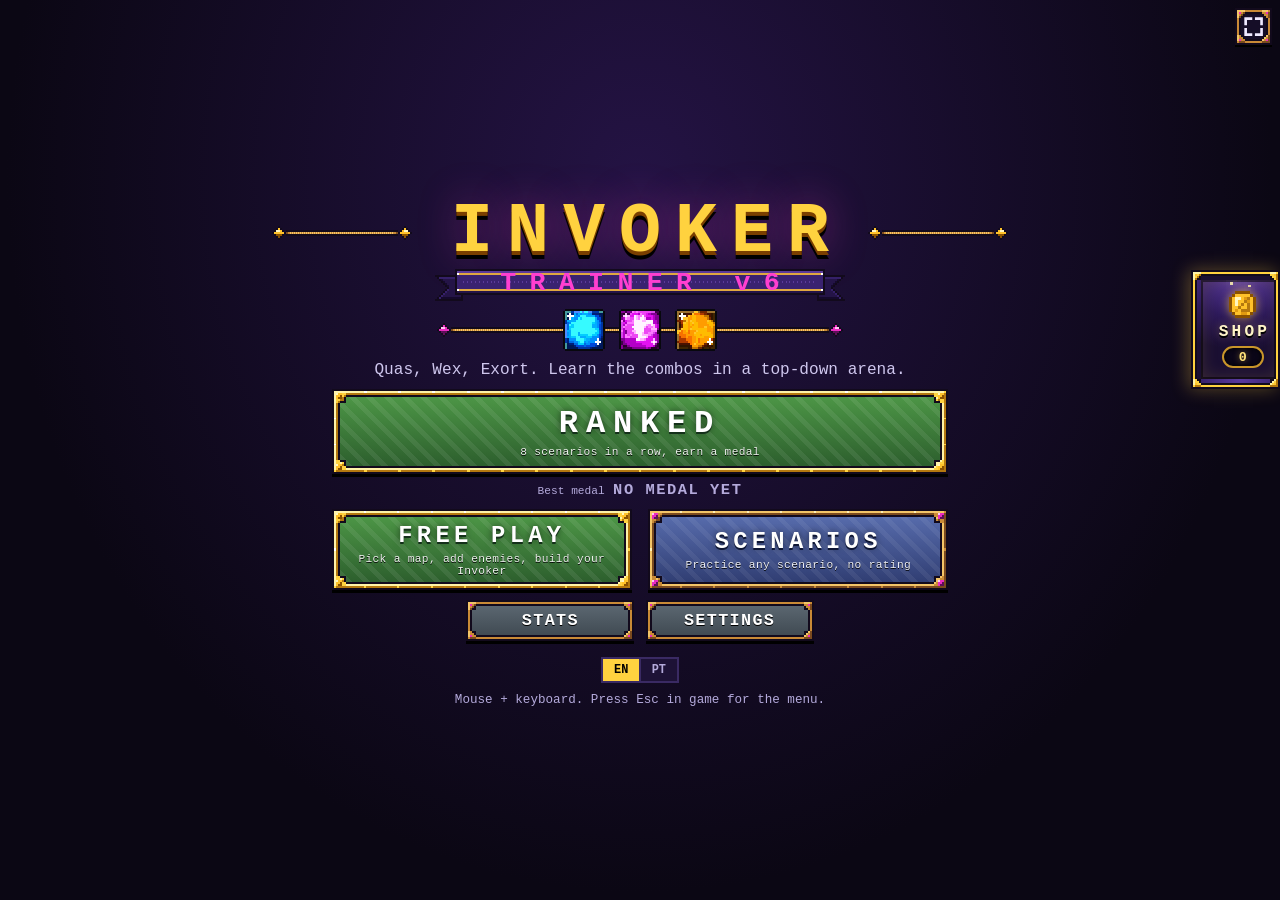
==== commit e1228bf3: "Lighting: sun/moon key light, hero orb lights, Ultra level; Show FPS; fog shading always on - Key li" ====
--- a/index.html
+++ b/index.html
@@ -7,7 +7,7 @@
 <link rel="stylesheet" href="css/v2.css?v=cef09bc6">
 <link rel="stylesheet" href="css/settings.css?v=7456c0e3">
 <link rel="stylesheet" href="css/loadout.css?v=9b05de3d">
-<link rel="stylesheet" href="css/hud.css?v=a3aaafb7">
+<link rel="stylesheet" href="css/hud.css?v=cfb080d7">
 <link rel="stylesheet" href="css/sandbox.css?v=6936d3b3">
 <link rel="stylesheet" href="css/menus.css?v=dc09b97b">
 <link rel="stylesheet" href="css/splash.css?v=658a85c1">
@@ -29,7 +29,7 @@
 <script src="js/data/map.js?v=b2c1c5ca"></script>
 <script src="js/data/dotaworld.js?v=1ca2556b"></script>
 <script src="js/data/maps.js?v=56133d21"></script>
-<script src="js/data/i18n.js?v=15c093c6"></script>
+<script src="js/data/i18n.js?v=7a267687"></script>
 <script src="js/data/i18n/s1.js?v=817a7962"></script>
 <script src="js/data/i18n/s2.js?v=cdd08884"></script>
 <script src="js/data/i18n/s3.js?v=5ea6ddfb"></script>
@@ -57,7 +57,8 @@
 <script src="js/data/i18n/end.js?v=87b1c53a"></script>
 <script src="js/data/i18n/shop.js?v=2b527b1c"></script>
 <script src="js/data/i18n/e1.js?v=ac725eb7"></script>
-<script src="js/data/i18n/v6.js?v=bc8c06f5"></script>
+<script src="js/data/i18n/v6.js?v=824bff09"></script>
+<script src="js/data/i18n/v6b.js?v=a0afe4ed"></script>
 <script src="js/data/i18n/fp.js?v=7038eac9"></script>
 <script src="js/data/i18n/relics.js?v=75f60389"></script>
 <script src="js/data/i18n/agh.js?v=0033da81"></script>
@@ -109,12 +110,12 @@
 <script src="js/render/sand.js?v=8009fc2a"></script>
 <script src="js/render/shadows.js?v=ef53a90a"></script>
 <script src="js/render/units.js?v=2dc8f4d0"></script>
-<script src="js/render/towers.js?v=97bb5563"></script>
-<script src="js/render/lights.js?v=2bd450e4"></script>
+<script src="js/render/towers.js?v=4e9ee4dd"></script>
+<script src="js/render/lights.js?v=620b19ae"></script>
 <script src="js/render/fx.js?v=a980cb71"></script>
 <script src="js/render/belief.js?v=a93557b7"></script>
-<script src="js/render/gl.js?v=5ec3b5d3"></script>
-<script src="js/render/render.js?v=6742148b"></script>
+<script src="js/render/gl.js?v=e3663713"></script>
+<script src="js/render/render.js?v=cbb1d028"></script>
 <script src="js/audio.js?v=5dad4956"></script>
 <script src="js/sfxvoices.js?v=88fc83a5"></script>
 <script src="js/sfx.js?v=87018e18"></script>
@@ -124,7 +125,7 @@
 <script src="js/ui/uisound.js?v=9e1faca7"></script>
 <script src="js/ui/itemdrag.js?v=dedd9af9"></script>
 <script src="js/ui/orbpips.js?v=9da73954"></script>
-<script src="js/ui/settings.js?v=d4feb6ca"></script>
+<script src="js/ui/settings.js?v=846f821f"></script>
 <script src="js/ui/loadout.js?v=a71619eb"></script>
 <script src="js/ui/hudsteps.js?v=aa7fa088"></script>
 <script src="js/ui/panels.js?v=8ce57ac8"></script>
@@ -146,7 +147,7 @@
 <script src="js/sim/pick.js?v=3d4a1103"></script>
 <script src="js/ui/cursor.js?v=93cbd679"></script>
 <script src="js/input.js?v=0b72ac7d"></script>
-<script src="js/pacer.js?v=aa98ccbe"></script>
-<script src="js/main.js?v=557c0317"></script>
+<script src="js/pacer.js?v=c6aef6ed"></script>
+<script src="js/main.js?v=6767e351"></script>
 </body>
 </html>
--- a/css/hud.css
+++ b/css/hud.css
@@ -180,3 +180,4 @@
 .opips.exort .op.on{background:var(--e);border-color:var(--e);box-shadow:0 0 .3em var(--e)}
 .op.sc{border-color:var(--gold)!important;margin-left:.2em;flex:none;width:.5em;transform:rotate(45deg)}
 .op.sc.on{background:var(--gold)!important;box-shadow:0 0 .35em var(--gold)!important}
+#fps{position:absolute;left:6px;top:calc(6px + 5em);display:none;color:#ff0;font-size:calc(var(--u)*3.3333);line-height:1;pointer-events:none;text-shadow:0 1px #000,1px 0 #000,-1px 0 #000,0 -1px #000;z-index:5;image-rendering:pixelated;-webkit-font-smoothing:none}
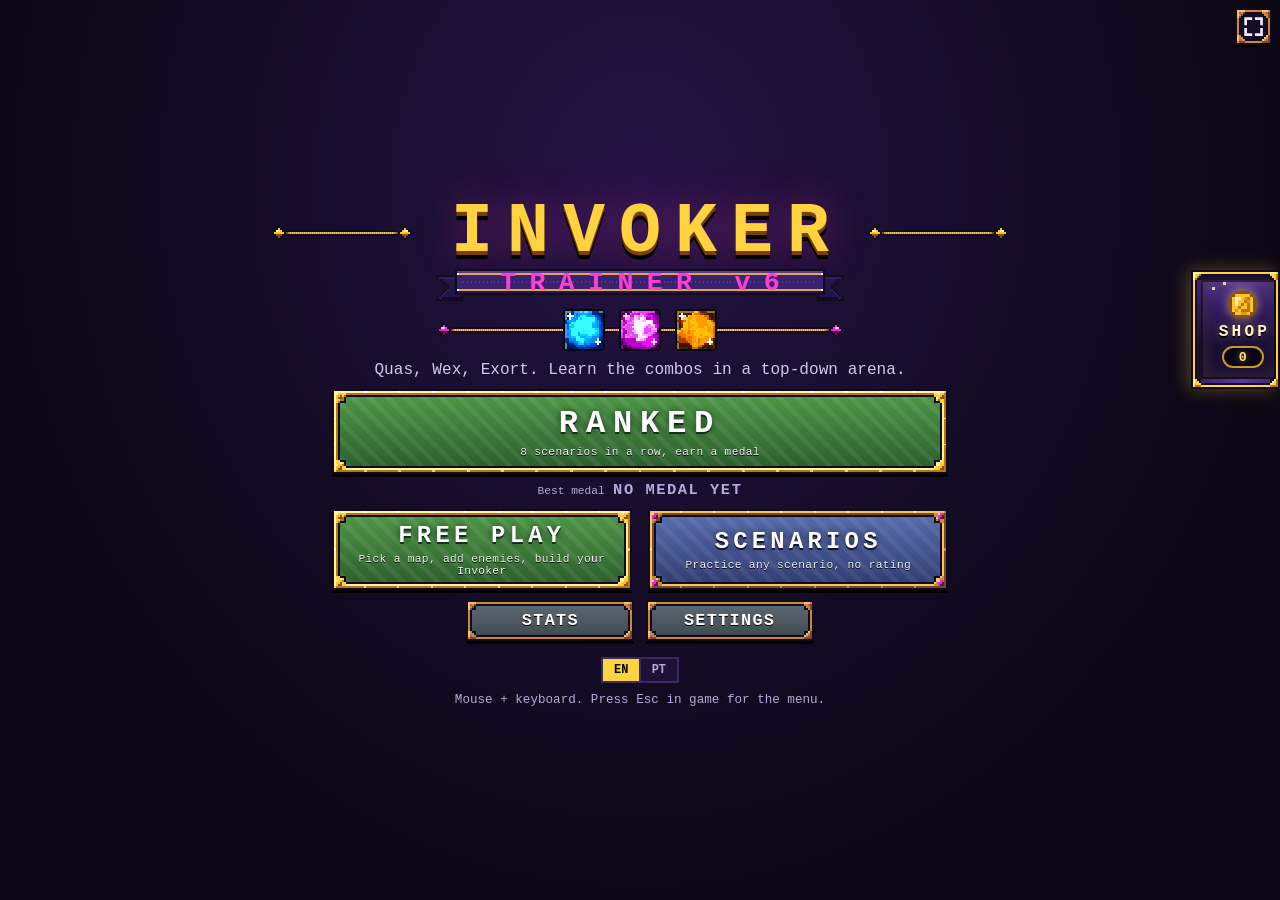
==== commit 25839745: "Lighting v2 S2: silhouette-edge rim light, day headroom, night cap" ====
--- a/index.html
+++ b/index.html
@@ -114,7 +114,7 @@
 <script src="js/render/lights.js?v=620b19ae"></script>
 <script src="js/render/fx.js?v=a980cb71"></script>
 <script src="js/render/belief.js?v=a93557b7"></script>
-<script src="js/render/gl.js?v=e3663713"></script>
+<script src="js/render/gl.js?v=acf8ef95"></script>
 <script src="js/render/render.js?v=cbb1d028"></script>
 <script src="js/audio.js?v=5dad4956"></script>
 <script src="js/sfxvoices.js?v=88fc83a5"></script>
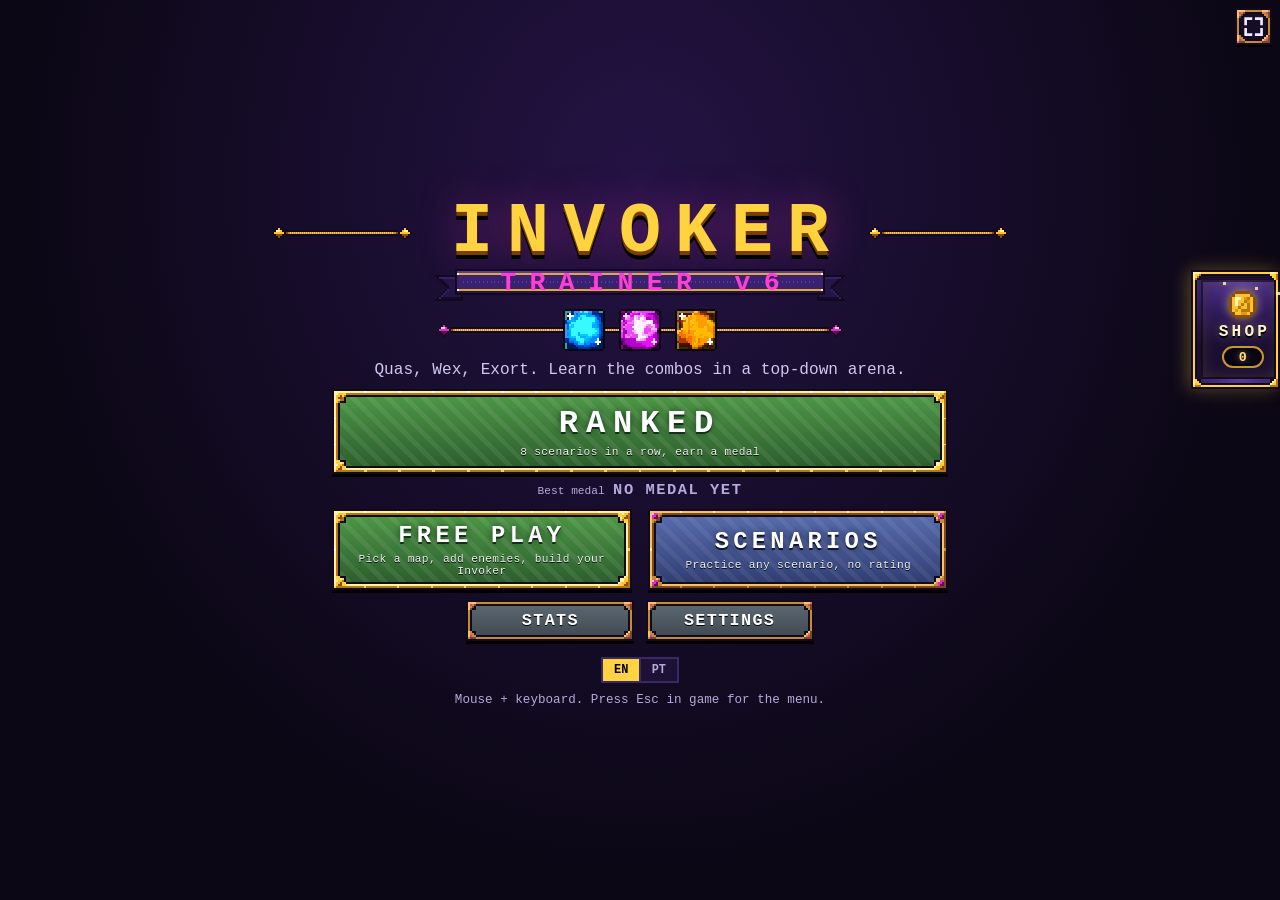
==== commit ac9ca134: "Lighting v2 (hard key shadows, silhouette rim), Sun Strike flying vision, per-mode pause menu, shop " ====
--- a/index.html
+++ b/index.html
@@ -5,14 +5,14 @@
 <meta name="viewport" content="width=device-width,initial-scale=1">
 <title>Invoker Trainer</title>
 <link rel="stylesheet" href="css/v2.css?v=cef09bc6">
-<link rel="stylesheet" href="css/settings.css?v=7456c0e3">
+<link rel="stylesheet" href="css/settings.css?v=070fca99">
 <link rel="stylesheet" href="css/loadout.css?v=9b05de3d">
 <link rel="stylesheet" href="css/hud.css?v=cfb080d7">
 <link rel="stylesheet" href="css/sandbox.css?v=6936d3b3">
 <link rel="stylesheet" href="css/menus.css?v=dc09b97b">
 <link rel="stylesheet" href="css/splash.css?v=658a85c1">
 <link rel="stylesheet" href="css/relics.css?v=49e3c29f">
-<link rel="stylesheet" href="css/shop.css?v=9515d57f">
+<link rel="stylesheet" href="css/shop.css?v=8ef4a477">
 <link rel="stylesheet" href="css/panels.css?v=17ba0ed2">
 <link rel="stylesheet" href="css/briefing.css?v=06787cf5">
 <link rel="stylesheet" href="css/diffbar.css?v=375d8b75">
@@ -29,39 +29,39 @@
 <script src="js/data/map.js?v=b2c1c5ca"></script>
 <script src="js/data/dotaworld.js?v=1ca2556b"></script>
 <script src="js/data/maps.js?v=56133d21"></script>
-<script src="js/data/i18n.js?v=7a267687"></script>
-<script src="js/data/i18n/s1.js?v=817a7962"></script>
+<script src="js/data/i18n.js?v=5770543b"></script>
+<script src="js/data/i18n/s1.js?v=2ae3e4e0"></script>
 <script src="js/data/i18n/s2.js?v=cdd08884"></script>
-<script src="js/data/i18n/s3.js?v=5ea6ddfb"></script>
+<script src="js/data/i18n/s3.js?v=7829ae3b"></script>
 <script src="js/data/i18n/s4.js?v=d5a7080a"></script>
 <script src="js/data/i18n/s5.js?v=c6ad34ab"></script>
-<script src="js/data/i18n/s6.js?v=d5b14e21"></script>
-<script src="js/data/i18n/h1.js?v=829bef1c"></script>
-<script src="js/data/i18n/h2.js?v=4d147d72"></script>
-<script src="js/data/i18n/h3.js?v=a2a85d7b"></script>
-<script src="js/data/i18n/h4.js?v=7db8c745"></script>
+<script src="js/data/i18n/s6.js?v=2059c556"></script>
+<script src="js/data/i18n/h1.js?v=d2c7721d"></script>
+<script src="js/data/i18n/h2.js?v=c8c8b528"></script>
+<script src="js/data/i18n/h3.js?v=ba835ef0"></script>
+<script src="js/data/i18n/h4.js?v=0a289ea7"></script>
 <script src="js/data/i18n/s7.js?v=b62890f7"></script>
 <script src="js/data/i18n/m1.js?v=16fb8b7f"></script>
 <script src="js/data/i18n/m2.js?v=dd9b6ceb"></script>
 <script src="js/data/i18n/m3.js?v=1a312bbf"></script>
 <script src="js/data/i18n/n1.js?v=ebc6c090"></script>
-<script src="js/data/i18n/n2.js?v=3a453f21"></script>
+<script src="js/data/i18n/n2.js?v=309efb4e"></script>
 <script src="js/data/i18n/n3.js?v=8e02680d"></script>
 <script src="js/data/i18n/n4.js?v=67765f63"></script>
 <script src="js/data/i18n/n5.js?v=cdb0c219"></script>
-<script src="js/data/i18n/n6.js?v=1d4e7456"></script>
-<script src="js/data/i18n/n7.js?v=8aa01cd7"></script>
+<script src="js/data/i18n/n6.js?v=a1f0ac9c"></script>
+<script src="js/data/i18n/n7.js?v=0c292f54"></script>
 <script src="js/data/i18n/f1.js?v=5bfbbd60"></script>
-<script src="js/data/i18n/scn.js?v=a9e9f5c8"></script>
-<script src="js/data/i18n/maps.js?v=6e5098e3"></script>
-<script src="js/data/i18n/end.js?v=87b1c53a"></script>
-<script src="js/data/i18n/shop.js?v=2b527b1c"></script>
-<script src="js/data/i18n/e1.js?v=ac725eb7"></script>
-<script src="js/data/i18n/v6.js?v=824bff09"></script>
-<script src="js/data/i18n/v6b.js?v=a0afe4ed"></script>
+<script src="js/data/i18n/scn.js?v=fa2bd723"></script>
+<script src="js/data/i18n/maps.js?v=add1fc0f"></script>
+<script src="js/data/i18n/end.js?v=0fa52956"></script>
+<script src="js/data/i18n/shop.js?v=8998b15f"></script>
+<script src="js/data/i18n/e1.js?v=543b5783"></script>
+<script src="js/data/i18n/v6.js?v=dddaaa3e"></script>
+<script src="js/data/i18n/v6b.js?v=a0aa66a8"></script>
 <script src="js/data/i18n/fp.js?v=7038eac9"></script>
-<script src="js/data/i18n/relics.js?v=75f60389"></script>
-<script src="js/data/i18n/agh.js?v=0033da81"></script>
+<script src="js/data/i18n/relics.js?v=67a038a3"></script>
+<script src="js/data/i18n/agh.js?v=ea2e1e4a"></script>
 <script src="js/data/combos.js?v=c65bbe17"></script>
 <script src="js/data/scenarios.js?v=84327043"></script>
 <script src="js/data/difficulty.js?v=7269d874"></script>
@@ -75,7 +75,7 @@
 <script src="js/sim/abilities.js?v=4803532e"></script>
 <script src="js/sim/combat.js?v=31137aeb"></script>
 <script src="js/sim/nav.js?v=67afd886"></script>
-<script src="js/sim/vision.js?v=d725c73d"></script>
+<script src="js/sim/vision.js?v=0dc90e1c"></script>
 <script src="js/sim/loadout.js?v=ad84e2f7"></script>
 <script src="js/sim/hero.js?v=109ba29b"></script>
 <script src="js/sim/invoke.js?v=ac48913e"></script>
@@ -83,13 +83,13 @@
 <script src="js/sim/units.js?v=c5c8df80"></script>
 <script src="js/sim/belief.js?v=d6ff8764"></script>
 <script src="js/sim/towers.js?v=5e8f3e63"></script>
-<script src="js/sim/spells.js?v=06a3e712"></script>
+<script src="js/sim/spells.js?v=015bed59"></script>
 <script src="js/sim/items.js?v=05f210ff"></script>
 <script src="js/sim/combo.js?v=facaab87"></script>
 <script src="js/sim/ranked.js?v=3247b87d"></script>
 <script src="js/sim/agh.js?v=323c68ea"></script>
 <script src="js/sim/enemycard.js?v=79ec590f"></script>
-<script src="js/sim/stats.js?v=4bd63b90"></script>
+<script src="js/sim/stats.js?v=aa6cdab6"></script>
 <script src="js/art/art.js?v=f6b8b8ab"></script>
 <script src="js/art/icons.js?v=3e7858be"></script>
 <script src="js/art/invoker.js?v=5742ba82"></script>
@@ -108,24 +108,24 @@
 <script src="js/render/light.js?v=362bab4c"></script>
 <script src="js/render/particles.js?v=051d789b"></script>
 <script src="js/render/sand.js?v=8009fc2a"></script>
-<script src="js/render/shadows.js?v=ef53a90a"></script>
+<script src="js/render/shadows.js?v=45cd0de7"></script>
 <script src="js/render/units.js?v=2dc8f4d0"></script>
 <script src="js/render/towers.js?v=4e9ee4dd"></script>
-<script src="js/render/lights.js?v=620b19ae"></script>
+<script src="js/render/lights.js?v=ff0d3b83"></script>
 <script src="js/render/fx.js?v=a980cb71"></script>
 <script src="js/render/belief.js?v=a93557b7"></script>
-<script src="js/render/gl.js?v=acf8ef95"></script>
-<script src="js/render/render.js?v=cbb1d028"></script>
+<script src="js/render/gl.js?v=df7fd894"></script>
+<script src="js/render/render.js?v=99c03404"></script>
 <script src="js/audio.js?v=5dad4956"></script>
 <script src="js/sfxvoices.js?v=88fc83a5"></script>
-<script src="js/sfx.js?v=87018e18"></script>
+<script src="js/sfx.js?v=2bb7dd1e"></script>
 <script src="js/music.js?v=c60352ef"></script>
 <script src="js/art/ornaments.js?v=f84ea200"></script>
-<script src="js/ui/menus.js?v=ea8660d6"></script>
+<script src="js/ui/menus.js?v=124e3585"></script>
 <script src="js/ui/uisound.js?v=9e1faca7"></script>
 <script src="js/ui/itemdrag.js?v=dedd9af9"></script>
 <script src="js/ui/orbpips.js?v=9da73954"></script>
-<script src="js/ui/settings.js?v=846f821f"></script>
+<script src="js/ui/settings.js?v=21454e6b"></script>
 <script src="js/ui/loadout.js?v=a71619eb"></script>
 <script src="js/ui/hudsteps.js?v=aa7fa088"></script>
 <script src="js/ui/panels.js?v=8ce57ac8"></script>
@@ -134,20 +134,20 @@
 <script src="js/ui/hud.js?v=128be3c4"></script>
 <script src="js/ui/briefing.js?v=80ebc110"></script>
 <script src="js/ui/combobar.js?v=eb900435"></script>
-<script src="js/data/flair.js?v=f4999ba6"></script>
+<script src="js/data/flair.js?v=d5abd662"></script>
 <script src="js/ui/dummychat.js?v=9f72e553"></script>
 <script src="js/ui/endsplash.js?v=e0399383"></script>
 <script src="js/ui/share.js?v=65a31fd3"></script>
 <script src="js/ui/endscreen.js?v=c4c1c7d3"></script>
 <script src="js/ui/statsscreen.js?v=72a847a3"></script>
 <script src="js/ui/relics.js?v=00d51c92"></script>
-<script src="js/ui/shop.js?v=32ddff72"></script>
+<script src="js/ui/shop.js?v=b3a4fc26"></script>
 <script src="js/ui/modes.js?v=016e1d7d"></script>
 <script src="js/ui/anim.js?v=27479d60"></script>
 <script src="js/sim/pick.js?v=3d4a1103"></script>
 <script src="js/ui/cursor.js?v=93cbd679"></script>
 <script src="js/input.js?v=0b72ac7d"></script>
 <script src="js/pacer.js?v=c6aef6ed"></script>
-<script src="js/main.js?v=6767e351"></script>
+<script src="js/main.js?v=b117a7b6"></script>
 </body>
 </html>
--- a/css/settings.css
+++ b/css/settings.css
@@ -89,12 +89,6 @@
   .settings .set-grid2{grid-template-columns:1fr}
   .settings .set-capg{border-right:0;margin-right:0;padding-right:0}
 }
-.settings .skin-pick{display:flex;gap:.8em;flex-wrap:wrap;padding:.4em 0}
-.settings .skin-c{display:flex;flex-direction:column;align-items:center;gap:.4em;padding:.5em;background:var(--s-key);border:2px solid #55626e;color:inherit;cursor:pointer}
-.settings .skin-c:hover{border-color:var(--s-acc)}
-.settings .skin-c.on{border-color:#ffd166;color:#fff;background:#26313b}
-.settings .skin-im canvas{width:96px;height:96px;image-rendering:pixelated;display:block}
-.settings .skin-n{font-size:.85em}
 
 /* ---- v6 WP9 ornaments */
 .settings .set-panel{position:relative}
--- a/css/shop.css
+++ b/css/shop.css
@@ -31,8 +31,11 @@
 .shop-grid{display:flex;flex-wrap:wrap;gap:.8em;justify-content:center;align-content:flex-start;min-height:0;overflow:auto;padding:.2em}
 .shop-card{position:relative;display:flex;flex-direction:column;align-items:center;gap:.35em;padding:.55em .7em .7em;width:calc(48*var(--shop-s) + 1.6em);
   background:linear-gradient(#150d27,#0b0618);border:calc(5*var(--fs)) solid transparent;border-image:var(--orn-mini) 5/calc(5*var(--fs)) round;image-rendering:pixelated}
+.shop-card>.shop-price{margin-top:auto}   /* price + button always sit on the card bottom, whatever the desc length */
 .shop-card.owned{border-image-source:var(--orn-mini-grn)}
-.shop-card.on{border-image-source:var(--orn-mini-gold);box-shadow:0 0 1em #f2c44444}
+.shop-card.on{border-image-source:var(--orn-mini-gold);background:linear-gradient(#2a1a0c,#120a04);box-shadow:0 0 0 calc(3*var(--fs)) #ffd45a,0 0 0 calc(5*var(--fs)) #8a5200,0 0 0 calc(6*var(--fs)) #ffe9a0,0 0 1.4em #f2c444aa,inset 0 0 1.2em #f2c44433}
+/* equipped: thick stepped gold rim (gold / dark bronze / pale gold, pixel steps) + warm card fill, and a gold EQUIPPED pill on the action row */
+.shop-card.on .shop-state.eq{background:#ffd45a;color:#2a1600;padding:.15em .7em;box-shadow:0 0 0 calc(1*var(--fs)) #8a5200;text-shadow:none}
 .shop-card.poor .shop-prev{filter:saturate(.7) brightness(.85)}
 .shop-card.flash::after{content:"";position:absolute;inset:0;pointer-events:none;background:linear-gradient(100deg,transparent,#fff4a888,transparent);animation:shopFlash .8s ease-out both}
 @keyframes shopFlash{from{transform:translateX(-100%);opacity:1}to{transform:translateX(100%);opacity:0}}
@@ -80,4 +83,3 @@
   transform:translate(-50%,0);animation:shopUnl 1.7s ease-out both}
 .shop-unl.prem{color:#fff;text-shadow:0 0 .6em #ffb020,0 0 1.4em #ff6a3d,0 .1em 0 #5a3500;font-size:1.15em}
 @keyframes shopUnl{0%{opacity:0;transform:translate(-50%,10px) scale(.5)}15%{opacity:1;transform:translate(-50%,0) scale(1.25)}28%{transform:translate(-50%,0) scale(1)}75%{opacity:1}100%{opacity:0;transform:translate(-50%,-14px) scale(1)}}
-@media (prefers-reduced-motion:reduce){.shop-act.sq,.shop-card.shake,.shop-card.fx-in,.shop-card.fx-out,.shop-raybox,.shop-raybox .shop-rays,.shop-unl{animation:none!important}.shop-raybox,.shop-unl{display:none}}
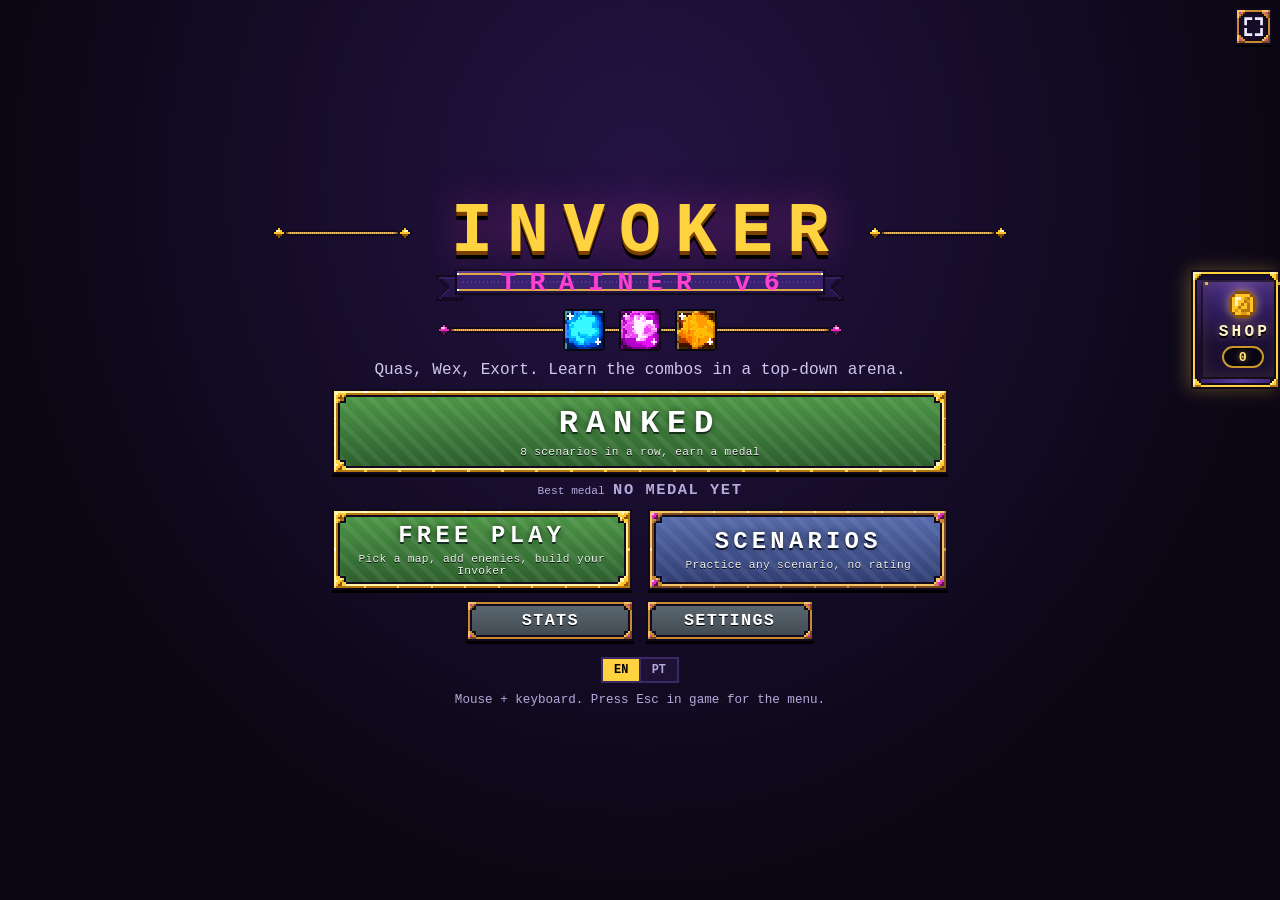
==== commit d9e07d71: "Lighting v3: spell-only shadows/rim (no sun/moon, full blobs), light emitters cast no ground shadow," ====
--- a/index.html
+++ b/index.html
@@ -14,7 +14,7 @@
 <link rel="stylesheet" href="css/relics.css?v=49e3c29f">
 <link rel="stylesheet" href="css/shop.css?v=8ef4a477">
 <link rel="stylesheet" href="css/panels.css?v=17ba0ed2">
-<link rel="stylesheet" href="css/briefing.css?v=06787cf5">
+<link rel="stylesheet" href="css/briefing.css?v=ef6002c4">
 <link rel="stylesheet" href="css/diffbar.css?v=375d8b75">
 <link rel="stylesheet" href="css/anim.css?v=f7f29d74">
 </head>
@@ -52,12 +52,12 @@
 <script src="js/data/i18n/n6.js?v=a1f0ac9c"></script>
 <script src="js/data/i18n/n7.js?v=0c292f54"></script>
 <script src="js/data/i18n/f1.js?v=5bfbbd60"></script>
-<script src="js/data/i18n/scn.js?v=fa2bd723"></script>
+<script src="js/data/i18n/scn.js?v=833e7770"></script>
 <script src="js/data/i18n/maps.js?v=add1fc0f"></script>
 <script src="js/data/i18n/end.js?v=0fa52956"></script>
 <script src="js/data/i18n/shop.js?v=8998b15f"></script>
 <script src="js/data/i18n/e1.js?v=543b5783"></script>
-<script src="js/data/i18n/v6.js?v=dddaaa3e"></script>
+<script src="js/data/i18n/v6.js?v=618d5f1e"></script>
 <script src="js/data/i18n/v6b.js?v=a0aa66a8"></script>
 <script src="js/data/i18n/fp.js?v=7038eac9"></script>
 <script src="js/data/i18n/relics.js?v=67a038a3"></script>
@@ -86,7 +86,7 @@
 <script src="js/sim/spells.js?v=015bed59"></script>
 <script src="js/sim/items.js?v=05f210ff"></script>
 <script src="js/sim/combo.js?v=facaab87"></script>
-<script src="js/sim/ranked.js?v=3247b87d"></script>
+<script src="js/sim/ranked.js?v=ada8ec93"></script>
 <script src="js/sim/agh.js?v=323c68ea"></script>
 <script src="js/sim/enemycard.js?v=79ec590f"></script>
 <script src="js/sim/stats.js?v=aa6cdab6"></script>
@@ -107,15 +107,15 @@
 <script src="js/render/fog.js?v=3319fe8b"></script>
 <script src="js/render/light.js?v=362bab4c"></script>
 <script src="js/render/particles.js?v=051d789b"></script>
-<script src="js/render/sand.js?v=8009fc2a"></script>
-<script src="js/render/shadows.js?v=45cd0de7"></script>
-<script src="js/render/units.js?v=2dc8f4d0"></script>
+<script src="js/render/sand.js?v=fb573eb5"></script>
+<script src="js/render/shadows.js?v=f2b09032"></script>
+<script src="js/render/units.js?v=7140a27b"></script>
 <script src="js/render/towers.js?v=4e9ee4dd"></script>
-<script src="js/render/lights.js?v=ff0d3b83"></script>
-<script src="js/render/fx.js?v=a980cb71"></script>
+<script src="js/render/lights.js?v=de6ad6be"></script>
+<script src="js/render/fx.js?v=8eccb594"></script>
 <script src="js/render/belief.js?v=a93557b7"></script>
-<script src="js/render/gl.js?v=df7fd894"></script>
-<script src="js/render/render.js?v=99c03404"></script>
+<script src="js/render/gl.js?v=ef369698"></script>
+<script src="js/render/render.js?v=596c9789"></script>
 <script src="js/audio.js?v=5dad4956"></script>
 <script src="js/sfxvoices.js?v=88fc83a5"></script>
 <script src="js/sfx.js?v=2bb7dd1e"></script>
@@ -132,7 +132,7 @@
 <script src="js/ui/diffbar.js?v=4b540db0"></script>
 <script src="js/ui/roster.js?v=29d08efc"></script>
 <script src="js/ui/hud.js?v=128be3c4"></script>
-<script src="js/ui/briefing.js?v=80ebc110"></script>
+<script src="js/ui/briefing.js?v=d8d8aa57"></script>
 <script src="js/ui/combobar.js?v=eb900435"></script>
 <script src="js/data/flair.js?v=d5abd662"></script>
 <script src="js/ui/dummychat.js?v=9f72e553"></script>
@@ -148,6 +148,6 @@
 <script src="js/ui/cursor.js?v=93cbd679"></script>
 <script src="js/input.js?v=0b72ac7d"></script>
 <script src="js/pacer.js?v=c6aef6ed"></script>
-<script src="js/main.js?v=b117a7b6"></script>
+<script src="js/main.js?v=f4cbf31b"></script>
 </body>
 </html>
--- a/css/briefing.css
+++ b/css/briefing.css
@@ -20,6 +20,9 @@
 .bf-diff{padding:0 .45em;border:.15em solid var(--dim);background:#1d1236;color:var(--ink)}
 .bf-diff.d-ian,.bf-diff.d-easy{border-color:var(--good)}.bf-diff.d-common{border-color:var(--gold)}.bf-diff.d-hard,.bf-diff.d-bambam{border-color:var(--bad)}
 .bf-lv{color:var(--gold)}
+/* the scenario tagline: hangs under the title token without adding to its size (so the fly's scale is the title block's), fades out first when the title leaves */
+.bf-flair{position:absolute;left:50%;top:100%;width:calc(var(--u)*300);max-width:92vw;margin-top:calc(var(--u)*3.2);transform:translateX(-50%);text-align:center;color:var(--ink);font-size:calc(var(--u)*6.4);line-height:1.25;font-weight:normal;text-shadow:0 .08em 0 #000;opacity:.95;transition:opacity .22s ease-out}
+.bf-tt.fo .bf-flair{opacity:0}
 
 .bf-big{display:flex;align-items:center;justify-content:center;gap:calc(var(--u)*3.5);font-size:calc(var(--u)*17);line-height:1}
 .bf-big em{font-style:normal;text-transform:uppercase;letter-spacing:.06em;text-shadow:0 .07em 0 #000}
@@ -43,13 +46,13 @@
 
 /* item 73: the SETTLED strip (js/ui/briefing.js builds it; the flying tokens cross-fade into its pieces). Sizes scale with the HUD unit --g (14 px at 1280x720,
    21 px at 1920x1080): title 1.6 g = 22 / 34 px, VICTORY / DEFEAT 1.2 g = 17 / 25 px, step icons 2 g = 28 / 42 px. The numbers sit in --bs-* (set by js from Briefing.SET). */
-.bf-t.gone{opacity:0;transition:opacity .15s ease-out !important}
+.bf-t.gone{opacity:0;transition:opacity .28s ease-in-out !important}   /* a long cross-fade with the strip piece that started fading in at ~72% of the fly */
 body.bf-set #hud .rkp.cd .rkmain{visibility:hidden}   /* the HUD's tiny copy of the same texts: the strip replaces it until the round starts */
 .bf-strip{isolation:isolate;--bs-title:1.6;--bs-word:1.2;--bs-line:1.1;--bs-ico:2;position:absolute;left:calc(17.5% + var(--g)*12.2);width:calc(62% - var(--g)*13.4);top:calc(var(--g)*.7);box-sizing:border-box;
   display:flex;flex-direction:column;align-items:stretch;gap:calc(var(--g)*.55);padding:calc(var(--g)*.6) calc(var(--g)*1);color:var(--ink);text-align:center;font-weight:bold}
 .bf-strip::before{content:"";position:absolute;inset:0;z-index:-1;background:#150d27f2;border:calc(var(--g)*.2) solid var(--mag);box-shadow:0 0 0 .15em #000,0 .5em 1.4em #000a;opacity:0;transition:opacity .2s ease-out}
 .bf-strip.up::before{opacity:1}
-.bs{opacity:0;transition:opacity .18s ease-out}.bs.in{opacity:1}
+.bs{opacity:0;transition:opacity .3s ease-in-out}.bs.in{opacity:1}
 .bs-title{display:flex;flex-direction:column;align-items:center;gap:calc(var(--g)*.25)}
 .bs-name{color:var(--mag);font-size:calc(var(--g)*var(--bs-title));line-height:1.1;text-transform:uppercase;letter-spacing:.04em;text-shadow:0 .08em 0 #000}
 .bs-meta{display:flex;flex-wrap:wrap;justify-content:center;align-items:center;gap:0 calc(var(--g)*.8);color:var(--dim);font-size:calc(var(--g)*.85);letter-spacing:.06em;text-transform:uppercase}
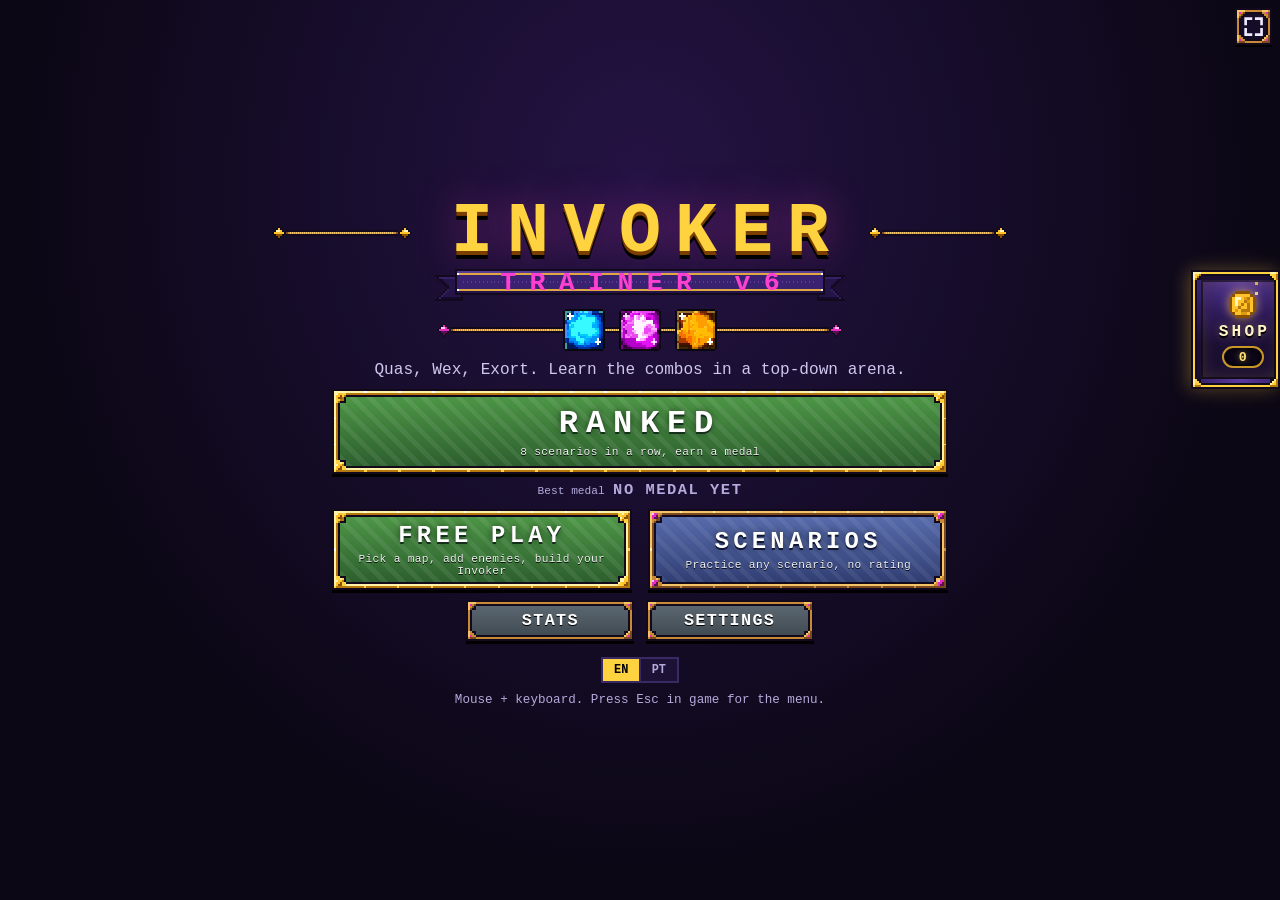
==== commit 0705abd8: "Lighting v4: remove cast shadows at every level (blobs only); rim light stays for spell / item / san" ====
--- a/index.html
+++ b/index.html
@@ -114,7 +114,7 @@
 <script src="js/render/lights.js?v=de6ad6be"></script>
 <script src="js/render/fx.js?v=8eccb594"></script>
 <script src="js/render/belief.js?v=a93557b7"></script>
-<script src="js/render/gl.js?v=ef369698"></script>
+<script src="js/render/gl.js?v=b07a6d41"></script>
 <script src="js/render/render.js?v=596c9789"></script>
 <script src="js/audio.js?v=5dad4956"></script>
 <script src="js/sfxvoices.js?v=88fc83a5"></script>
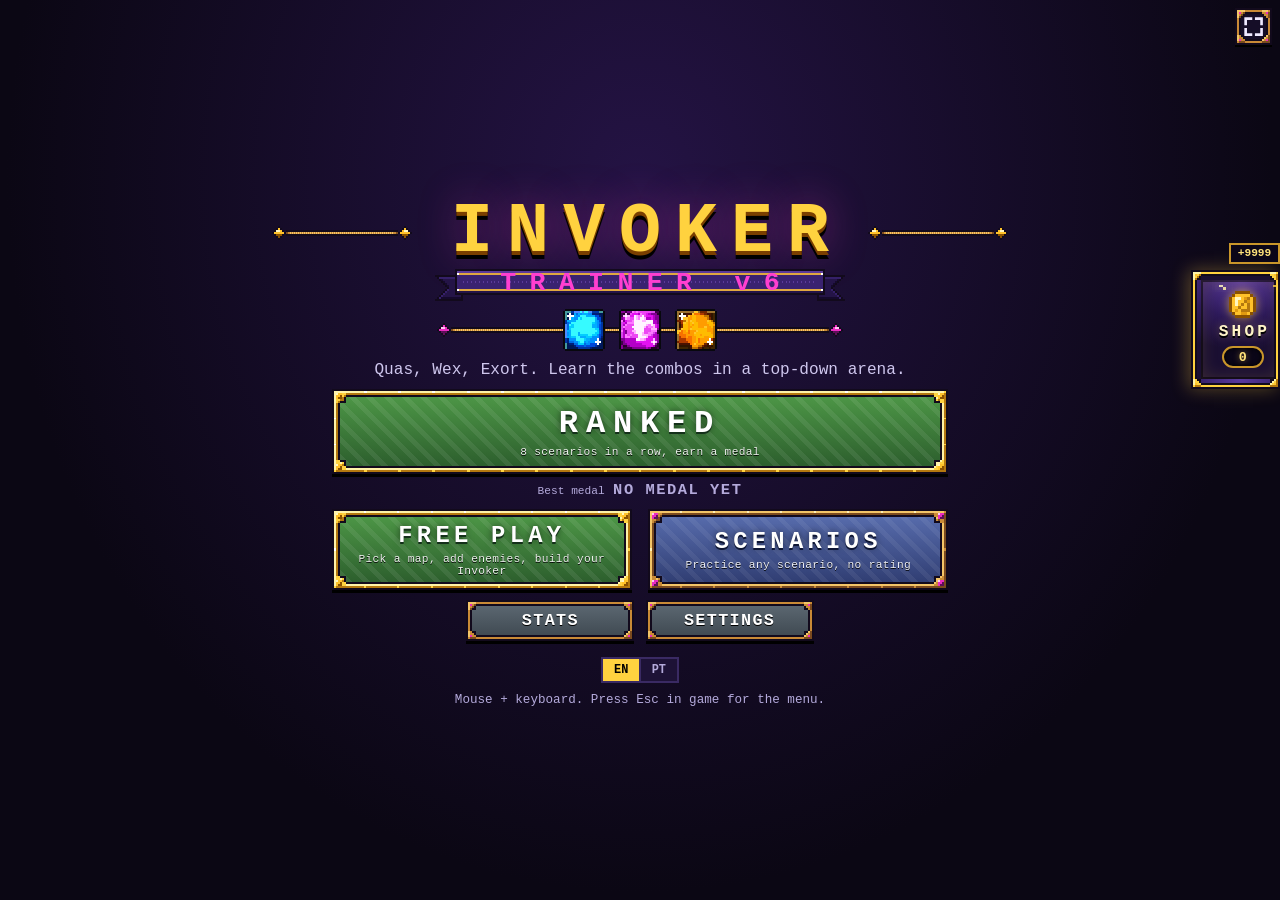
==== commit 9b3baa79: "Dev: +9999 points button above title SHOP tab" ====
--- a/index.html
+++ b/index.html
@@ -9,7 +9,7 @@
 <link rel="stylesheet" href="css/loadout.css?v=9b05de3d">
 <link rel="stylesheet" href="css/hud.css?v=cfb080d7">
 <link rel="stylesheet" href="css/sandbox.css?v=6936d3b3">
-<link rel="stylesheet" href="css/menus.css?v=dc09b97b">
+<link rel="stylesheet" href="css/menus.css?v=6d28b394">
 <link rel="stylesheet" href="css/splash.css?v=658a85c1">
 <link rel="stylesheet" href="css/relics.css?v=49e3c29f">
 <link rel="stylesheet" href="css/shop.css?v=8ef4a477">
@@ -121,7 +121,7 @@
 <script src="js/sfx.js?v=2bb7dd1e"></script>
 <script src="js/music.js?v=c60352ef"></script>
 <script src="js/art/ornaments.js?v=f84ea200"></script>
-<script src="js/ui/menus.js?v=124e3585"></script>
+<script src="js/ui/menus.js?v=1b0a9f23"></script>
 <script src="js/ui/uisound.js?v=9e1faca7"></script>
 <script src="js/ui/itemdrag.js?v=dedd9af9"></script>
 <script src="js/ui/orbpips.js?v=9da73954"></script>
--- a/css/menus.css
+++ b/css/menus.css
@@ -83,6 +83,7 @@
   color:#fff4c8;font-weight:bold;background:radial-gradient(120% 70% at 50% 0,#5a3aa0 0,#2d1a5a 55%,#1a0f32 100%);
   border:calc(5*var(--fs)) solid #c9962a;border-right:0;border-image:var(--orn-mini-gold) 5/calc(5*var(--fs)) round;image-rendering:pixelated;
   box-shadow:inset 0 0 0 2px #0008,inset 0 0 1.2em #f2c4442e,-.2em 0 1.2em #f2c44455;transition:transform .15s,filter .15s;animation:stPulse 2.4s ease-in-out infinite}
+.devcoins{position:absolute;right:0;top:calc(30% - 2.4em);z-index:3;padding:.2em .6em;font:inherit;font-size:.8em;color:#ffe27a;background:#0b0618;border:2px solid #c9962a;cursor:pointer}
 .shoptab:hover{transform:translateX(-.35em);filter:brightness(1.18)}
 .shoptab:active{transform:translateX(-.2em) scale(.97)}
 .shoptab b{font-size:1.15em;letter-spacing:.2em;padding-left:.2em;text-shadow:0 .12em 0 #000,0 0 .6em #f2c44466}
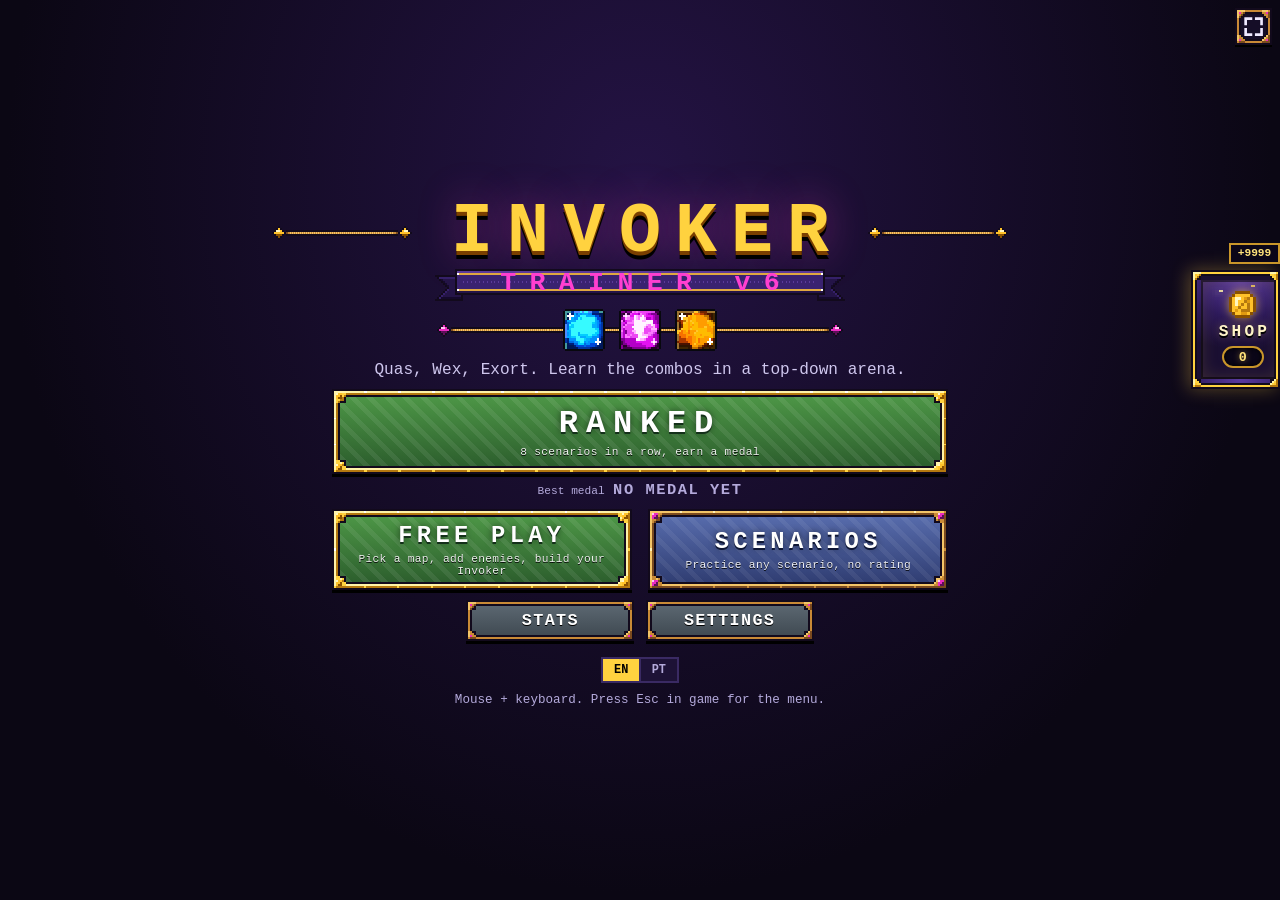
==== commit ecd2b669: "Free Play roster skin picker: list owned skins only" ====
--- a/index.html
+++ b/index.html
@@ -131,7 +131,7 @@
 <script src="js/ui/panels.js?v=8ce57ac8"></script>
 <script src="js/ui/diffbar.js?v=4b540db0"></script>
 <script src="js/ui/roster.js?v=29d08efc"></script>
-<script src="js/ui/hud.js?v=128be3c4"></script>
+<script src="js/ui/hud.js?v=78be62cc"></script>
 <script src="js/ui/briefing.js?v=d8d8aa57"></script>
 <script src="js/ui/combobar.js?v=eb900435"></script>
 <script src="js/data/flair.js?v=d5abd662"></script>
